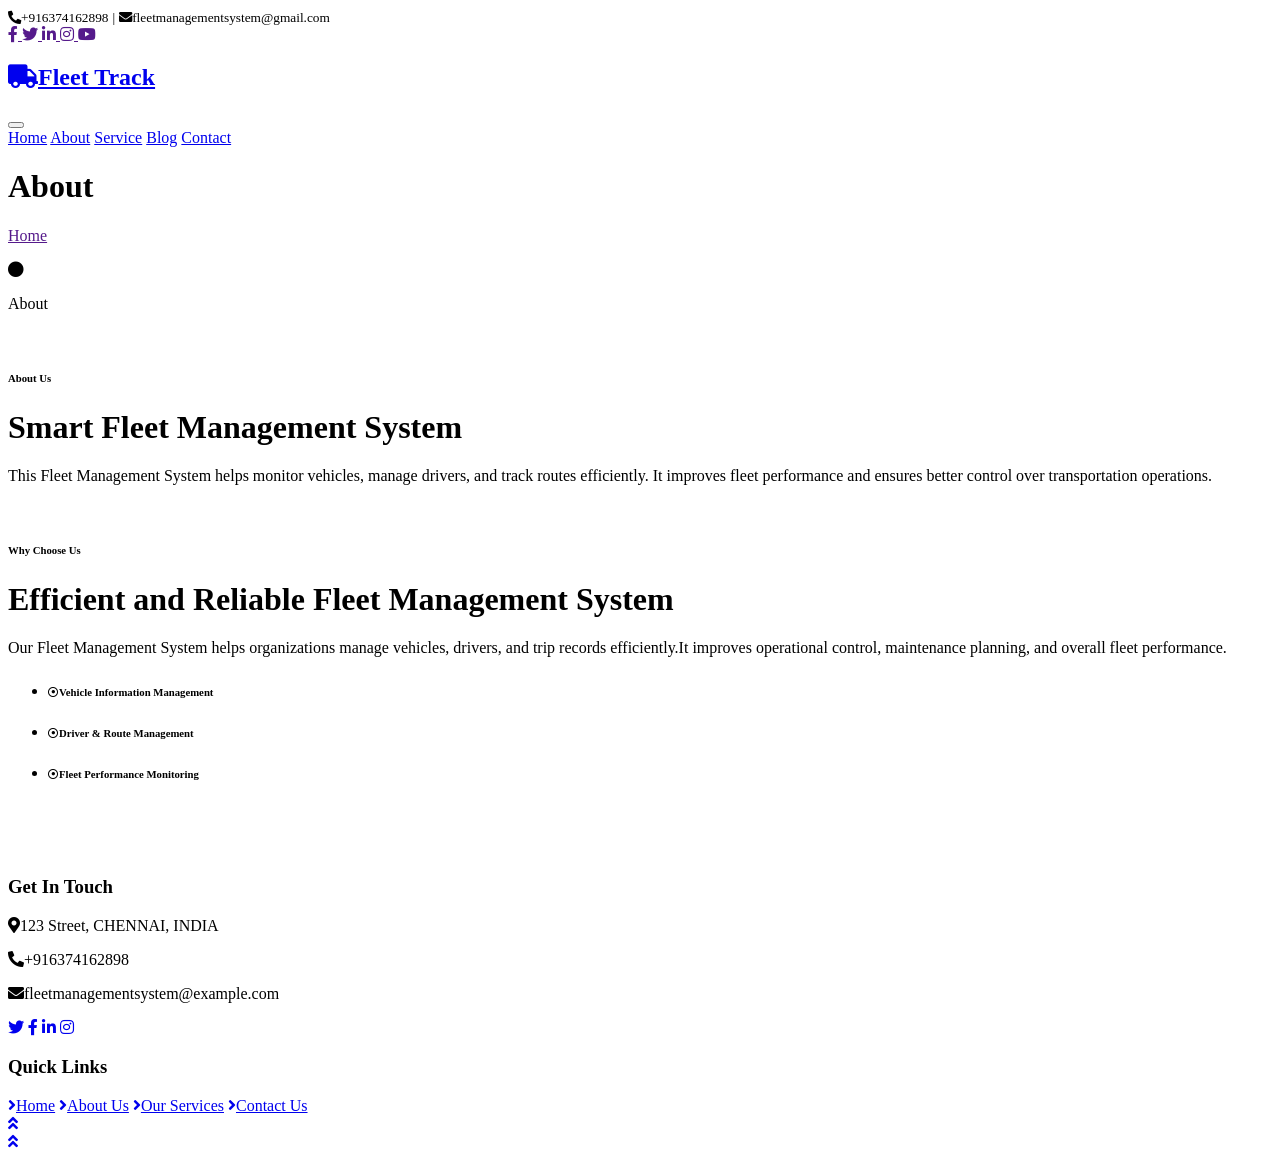
==== about.html @ eb71d00c "Add files via upload" ====
<!DOCTYPE html>
<html lang="en">

<head>
    <meta charset="utf-8">
    <title>Fleet Management System</title>
    <meta content="width=device-width, initial-scale=1.0" name="viewport">
    <meta content="Free HTML Templates" name="keywords">
    <meta content="Free HTML Templates" name="description">

   
    <link href="img/favicon.ico" rel="icon">

   
    <link rel="preconnect" href="https://fonts.gstatic.com">
    <link href="https://fonts.googleapis.com/css2?family=Poppins:wght@100;200;300;400;500;600;700;800;900&display=swap" rel="stylesheet">

  
    <link href="https://cdnjs.cloudflare.com/ajax/libs/font-awesome/5.10.0/css/all.min.css" rel="stylesheet">


   
    <link href="css/style.css" rel="stylesheet">
</head>

<body>
    
    <div class="container-fluid bg-dark">
        <div class="row py-2 px-lg-5">
            <div class="col-lg-6 text-center text-lg-left mb-2 mb-lg-0">
                <div class="d-inline-flex align-items-center text-white">
                    <small><i class="fa fa-phone-alt mr-2"></i>+916374162898</small>
                    <small class="px-3">|</small>
                    <small><i class="fa fa-envelope mr-2"></i>fleetmanagementsystem@gmail.com</small>
                </div>
            </div>
            <div class="col-lg-6 text-center text-lg-right">
                <div class="d-inline-flex align-items-center">
                    <a class="text-white px-2" href="">
                        <i class="fab fa-facebook-f"></i>
                    </a>
                    <a class="text-white px-2" href="">
                        <i class="fab fa-twitter"></i>
                    </a>
                    <a class="text-white px-2" href="">
                        <i class="fab fa-linkedin-in"></i>
                    </a>
                    <a class="text-white px-2" href="">
                        <i class="fab fa-instagram"></i>
                    </a>
                    <a class="text-white pl-2" href="">
                        <i class="fab fa-youtube"></i>
                    </a>
                </div>
            </div>
        </div>
    </div>
   


  
    <div class="container-fluid p-0">
        <nav class="navbar navbar-expand-lg bg-light navbar-light py-3 py-lg-0 px-lg-5">
            <a href="index.html" class="navbar-brand ml-lg-3">
                <h1 class="m-0 display-5 text-uppercase text-primary"><i class="fa fa-truck mr-2"></i>Fleet Track</h1>
            </a>
            <button type="button" class="navbar-toggler" data-toggle="collapse" data-target="#navbarCollapse">
                <span class="navbar-toggler-icon"></span>
            </button>
            <div class="collapse navbar-collapse justify-content-between px-lg-3" id="navbarCollapse">
                <div class="navbar-nav m-auto py-0">
                    <a href="index.html" class="nav-item nav-link">Home</a>
                    <a href="about.html" class="nav-item nav-link active">About</a>
                    <a href="service.html" class="nav-item nav-link">Service</a>
                    <a href="blog.html" class="nav-item nav-link">Blog</a>
                    <a href="contact.html" class="nav-item nav-link">Contact</a>
                </div>
                
            </div>
        </nav>
    </div>
   


    <div class="jumbotron jumbotron-fluid mb-5">
        <div class="container text-center py-5">
            <h1 class="text-white display-3">About</h1>
            <div class="d-inline-flex align-items-center text-white">
                <p class="m-0"><a class="text-white" href="">Home</a></p>
                <i class="fa fa-circle px-3"></i>
                <p class="m-0">About</p>
            </div>
        </div>
    </div>
    


   
    <div class="container-fluid py-5">
        <div class="container">
            <div class="row align-items-center">
                <div class="col-lg-5 pb-4 pb-lg-0">
                    <img class="img-fluid w-100" src="img/Faster.jpg" alt="">
                    <div class="bg-primary text-dark text-center p-4">
                        
                    </div>
                </div>
                <div class="col-lg-7">
                    <h6 class="text-primary text-uppercase font-weight-bold">About Us</h6>
                    <h1 class="mb-4">Smart Fleet Management System</h1>
                    <p class="mb-4">This Fleet Management System helps monitor vehicles, manage drivers, and track routes efficiently. It improves fleet performance and ensures better control over transportation operations.</p>
                   
                </div>
            </div>
        </div>
    </div>
    


    
    <div class="container-fluid bg-secondary mt-5" style="margin-bottom: 6rem;">
        <div class="container">
            <div class="row align-items-center">
                <div class="col-lg-5">
                    <img class="img-fluid w-100" src="img/Truck.jpg" alt="">
                </div>
                <div class="col-lg-7 py-5 py-lg-0">
                    <h6 class="text-primary text-uppercase font-weight-bold">Why Choose Us</h6>
                    <h1 class="mb-4">Efficient and Reliable Fleet Management System</h1>
                    <p class="mb-4">Our Fleet Management System helps organizations manage vehicles, drivers, and trip records efficiently.It improves operational control, maintenance planning, and overall fleet performance.</p>
                    <ul class="list-inline">
                        <li><h6><i class="far fa-dot-circle text-primary mr-3"></i>Vehicle Information Management</h6>
                        <li><h6><i class="far fa-dot-circle text-primary mr-3"></i>Driver & Route Management</h6></li>
                        <li><h6><i class="far fa-dot-circle text-primary mr-3"></i>Fleet Performance Monitoring</h6></li>
                    </ul>
                    
                </div>
            </div>
        </div>
    </div>
   


   
    <div class="container-fluid bg-dark text-white mt-5 py-5 px-sm-3 px-md-5">
  <div class="row pt-5 justify-content-between">
    
   
    <div class="col-lg-6 col-md-6">
      <h3 class="text-primary mb-4">Get In Touch</h3>
      <p><i class="fa fa-map-marker-alt mr-2"></i>123 Street, CHENNAI, INDIA</p>
      <p><i class="fa fa-phone-alt mr-2"></i>+916374162898</p>
      <p><i class="fa fa-envelope mr-2"></i>fleetmanagementsystem@example.com</p>
      <div class="d-flex justify-content-start mt-4">
        <a class="btn btn-outline-light btn-social mr-2" href="#"><i class="fab fa-twitter"></i></a>
        <a class="btn btn-outline-light btn-social mr-2" href="#"><i class="fab fa-facebook-f"></i></a>
        <a class="btn btn-outline-light btn-social mr-2" href="#"><i class="fab fa-linkedin-in"></i></a>
        <a class="btn btn-outline-light btn-social" href="#"><i class="fab fa-instagram"></i></a>
      </div>
    </div>


    <div class="col-lg-4 col-md-6 mb-5 text-right ml-auto">
      <h3 class="text-primary mb-4">Quick Links</h3>
      <div class="d-flex flex-column align-items-end">
        <a class="text-white mb-2" href="#"><i class="fa fa-angle-right mr-2"></i>Home</a>
        <a class="text-white mb-2" href="#"><i class="fa fa-angle-right mr-2"></i>About Us</a>
        <a class="text-white mb-2" href="#"><i class="fa fa-angle-right mr-2"></i>Our Services</a>
        <a class="text-white" href="#"><i class="fa fa-angle-right mr-2"></i>Contact Us</a>
      </div>
    </div>

  </div>

 
  <a href="#" class="btn btn-lg btn-primary back-to-top"><i class="fa fa-angle-double-up"></i></a>
</div>




           
    
            
    
    <a href="#" class="btn btn-lg btn-primary back-to-top"><i class="fa fa-angle-double-up"></i></a>


   
    <script src="https://code.jquery.com/jquery-3.4.1.min.js"></script>
    <script src="https://stackpath.bootstrapcdn.com/bootstrap/4.4.1/js/bootstrap.bundle.min.js"></script>
    <script src="lib/easing/easing.min.js"></script>
    <script src="lib/waypoints/waypoints.min.js"></script>

    
    <script src="js/main.js"></script>
</body>

</html>
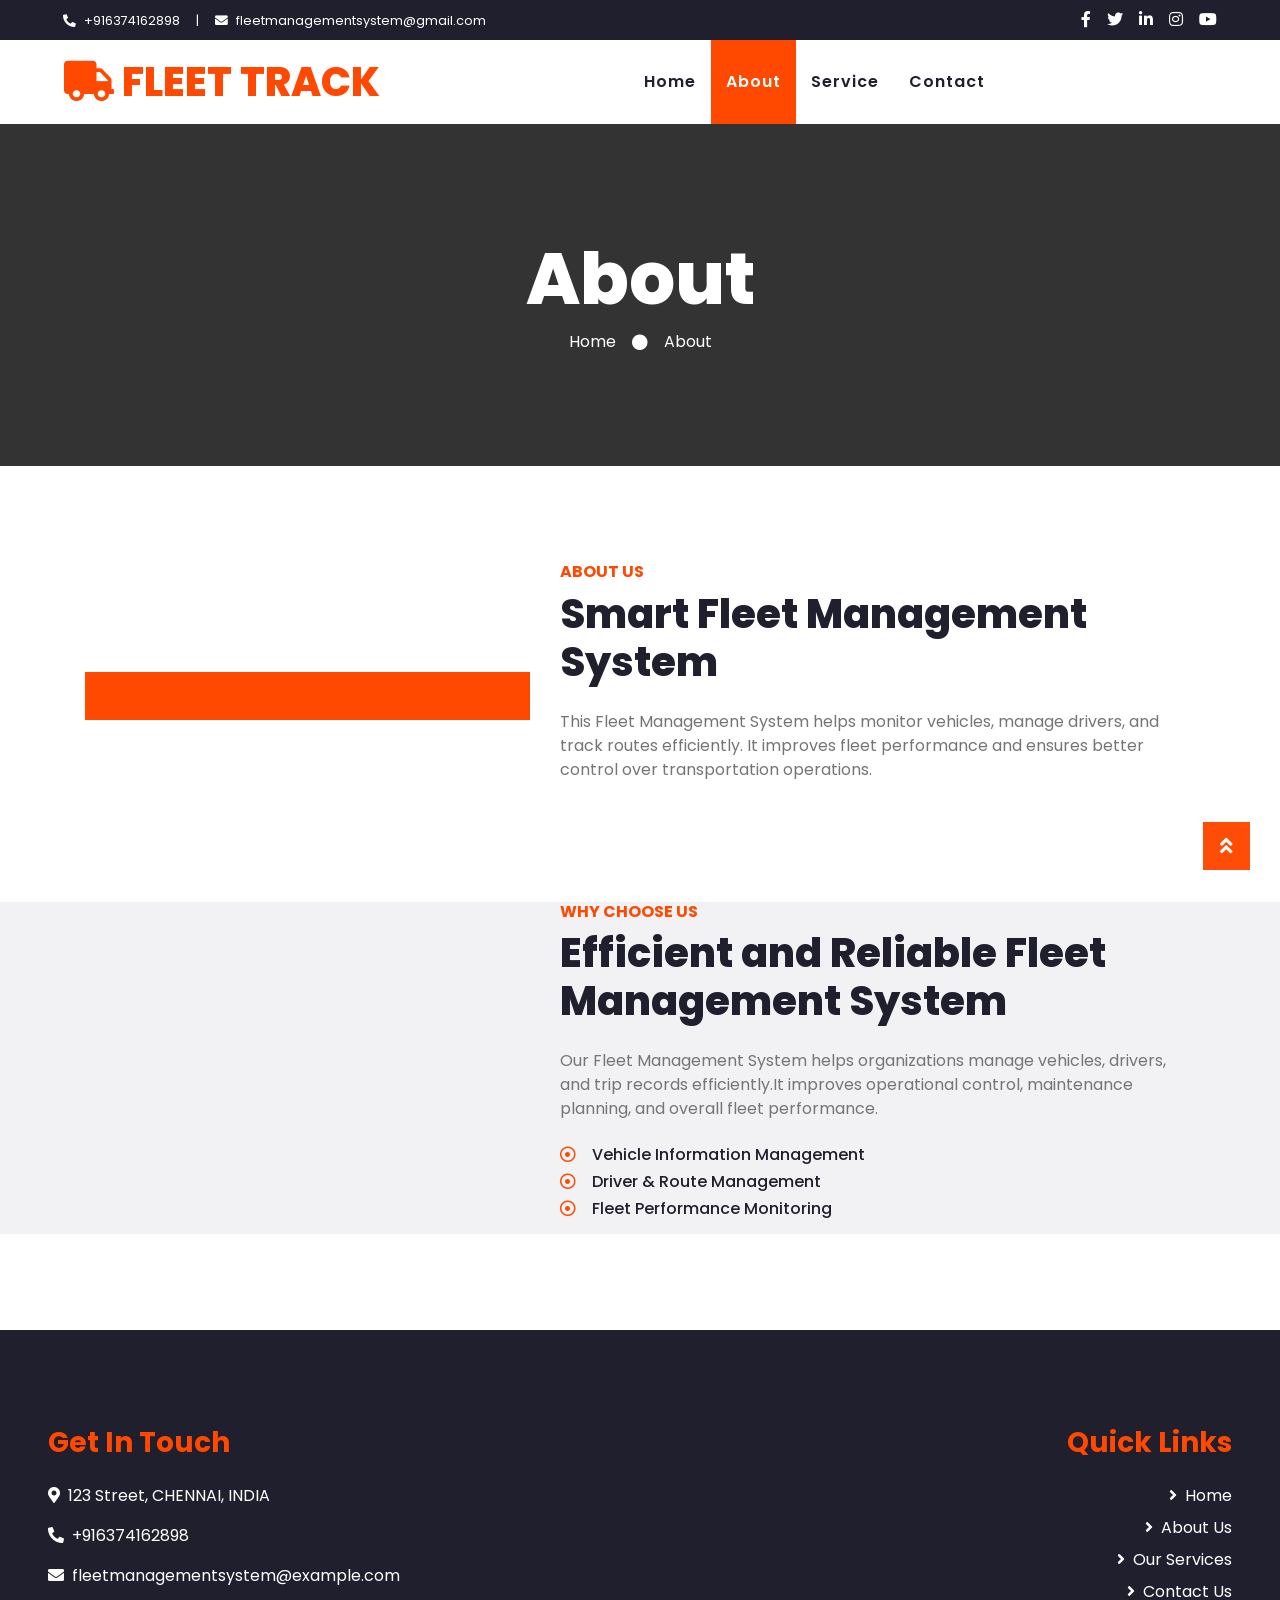
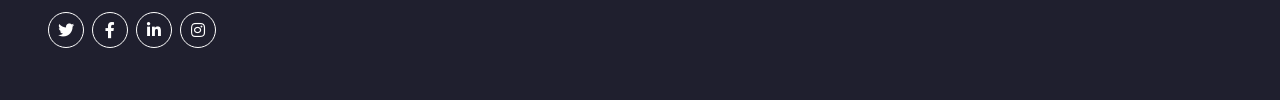
==== commit 5d9bb1c9: "Update about.html" ====
--- a/about.html
+++ b/about.html
@@ -72,7 +72,6 @@
                     <a href="index.html" class="nav-item nav-link">Home</a>
                     <a href="about.html" class="nav-item nav-link active">About</a>
                     <a href="service.html" class="nav-item nav-link">Service</a>
-                    <a href="blog.html" class="nav-item nav-link">Blog</a>
                     <a href="contact.html" class="nav-item nav-link">Contact</a>
                 </div>
                 
@@ -196,4 +195,4 @@
     <script src="js/main.js"></script>
 </body>
 
-</html>+</html>
--- a/css/style.css
+++ b/css/style.css
@@ -0,0 +1,9549 @@
+/******* Bootstrap Theming ********/
+/*!
+ * Bootstrap v4.5.3 (https://getbootstrap.com/)
+ * Copyright 2011-2020 The Bootstrap Authors
+ * Copyright 2011-2020 Twitter, Inc.
+ * Licensed under MIT (https://github.com/twbs/bootstrap/blob/main/LICENSE)
+ */
+:root {
+  --blue: #007bff;
+  --indigo: #6610f2;
+  --purple: #6f42c1;
+  --pink: #e83e8c;
+  --red: #dc3545;
+  --orange: #fd7e14;
+  --yellow: #ffc107;
+  --green: #28a745;
+  --teal: #20c997;
+  --cyan: #17a2b8;
+  --white: #fff;
+  --gray: #6c757d;
+  --gray-dark: #343a40;
+  --primary: #FF4800;
+  --secondary: #F2F2F4;
+  --success: #28a745;
+  --info: #17a2b8;
+  --warning: #ffc107;
+  --danger: #dc3545;
+  --light: #FFFFFF;
+  --dark: #1F1F2E;
+  --breakpoint-xs: 0;
+  --breakpoint-sm: 576px;
+  --breakpoint-md: 768px;
+  --breakpoint-lg: 992px;
+  --breakpoint-xl: 1200px;
+  --font-family-sans-serif: "Poppins", sans-serif;
+  --font-family-monospace: SFMono-Regular, Menlo, Monaco, Consolas, "Liberation Mono", "Courier New", monospace;
+}
+
+*,
+*::before,
+*::after {
+  box-sizing: border-box;
+}
+
+html {
+  font-family: sans-serif;
+  line-height: 1.15;
+  -webkit-text-size-adjust: 100%;
+  -webkit-tap-highlight-color: rgba(0, 0, 0, 0);
+}
+
+article, aside, figcaption, figure, footer, header, hgroup, main, nav, section {
+  display: block;
+}
+
+body {
+  margin: 0;
+  font-family: "Poppins", sans-serif;
+  font-size: 1rem;
+  font-weight: 400;
+  line-height: 1.5;
+  color: #757575;
+  text-align: left;
+  background-color: #fff;
+}
+
+[tabindex="-1"]:focus:not(:focus-visible) {
+  outline: 0 !important;
+}
+
+hr {
+  box-sizing: content-box;
+  height: 0;
+  overflow: visible;
+}
+
+h1, h2, h3, h4, h5, h6 {
+  margin-top: 0;
+  margin-bottom: 0.5rem;
+}
+
+p {
+  margin-top: 0;
+  margin-bottom: 1rem;
+}
+
+abbr[title],
+abbr[data-original-title] {
+  text-decoration: underline;
+  text-decoration: underline dotted;
+  cursor: help;
+  border-bottom: 0;
+  text-decoration-skip-ink: none;
+}
+
+address {
+  margin-bottom: 1rem;
+  font-style: normal;
+  line-height: inherit;
+}
+
+ol,
+ul,
+dl {
+  margin-top: 0;
+  margin-bottom: 1rem;
+}
+
+ol ol,
+ul ul,
+ol ul,
+ul ol {
+  margin-bottom: 0;
+}
+
+dt {
+  font-weight: 700;
+}
+
+dd {
+  margin-bottom: .5rem;
+  margin-left: 0;
+}
+
+blockquote {
+  margin: 0 0 1rem;
+}
+
+b,
+strong {
+  font-weight: bolder;
+}
+
+small {
+  font-size: 80%;
+}
+
+sub,
+sup {
+  position: relative;
+  font-size: 75%;
+  line-height: 0;
+  vertical-align: baseline;
+}
+
+sub {
+  bottom: -.25em;
+}
+
+sup {
+  top: -.5em;
+}
+
+a {
+  color: #FF4800;
+  text-decoration: none;
+  background-color: transparent;
+}
+
+a:hover {
+  color: #b33200;
+  text-decoration: underline;
+}
+
+a:not([href]):not([class]) {
+  color: inherit;
+  text-decoration: none;
+}
+
+a:not([href]):not([class]):hover {
+  color: inherit;
+  text-decoration: none;
+}
+
+pre,
+code,
+kbd,
+samp {
+  font-family: SFMono-Regular, Menlo, Monaco, Consolas, "Liberation Mono", "Courier New", monospace;
+  font-size: 1em;
+}
+
+pre {
+  margin-top: 0;
+  margin-bottom: 1rem;
+  overflow: auto;
+  -ms-overflow-style: scrollbar;
+}
+
+figure {
+  margin: 0 0 1rem;
+}
+
+img {
+  vertical-align: middle;
+  border-style: none;
+}
+
+svg {
+  overflow: hidden;
+  vertical-align: middle;
+}
+
+table {
+  border-collapse: collapse;
+}
+
+caption {
+  padding-top: 0.75rem;
+  padding-bottom: 0.75rem;
+  color: #6c757d;
+  text-align: left;
+  caption-side: bottom;
+}
+
+th {
+  text-align: inherit;
+  text-align: -webkit-match-parent;
+}
+
+label {
+  display: inline-block;
+  margin-bottom: 0.5rem;
+}
+
+button {
+  border-radius: 0;
+}
+
+button:focus {
+  outline: 1px dotted;
+  outline: 5px auto -webkit-focus-ring-color;
+}
+
+input,
+button,
+select,
+optgroup,
+textarea {
+  margin: 0;
+  font-family: inherit;
+  font-size: inherit;
+  line-height: inherit;
+}
+
+button,
+input {
+  overflow: visible;
+}
+
+button,
+select {
+  text-transform: none;
+}
+
+[role="button"] {
+  cursor: pointer;
+}
+
+select {
+  word-wrap: normal;
+}
+
+button,
+[type="button"],
+[type="reset"],
+[type="submit"] {
+  -webkit-appearance: button;
+}
+
+button:not(:disabled),
+[type="button"]:not(:disabled),
+[type="reset"]:not(:disabled),
+[type="submit"]:not(:disabled) {
+  cursor: pointer;
+}
+
+button::-moz-focus-inner,
+[type="button"]::-moz-focus-inner,
+[type="reset"]::-moz-focus-inner,
+[type="submit"]::-moz-focus-inner {
+  padding: 0;
+  border-style: none;
+}
+
+input[type="radio"],
+input[type="checkbox"] {
+  box-sizing: border-box;
+  padding: 0;
+}
+
+textarea {
+  overflow: auto;
+  resize: vertical;
+}
+
+fieldset {
+  min-width: 0;
+  padding: 0;
+  margin: 0;
+  border: 0;
+}
+
+legend {
+  display: block;
+  width: 100%;
+  max-width: 100%;
+  padding: 0;
+  margin-bottom: .5rem;
+  font-size: 1.5rem;
+  line-height: inherit;
+  color: inherit;
+  white-space: normal;
+}
+
+@media (max-width: 1200px) {
+  legend {
+    font-size: calc(1.275rem + 0.3vw) ;
+  }
+}
+
+progress {
+  vertical-align: baseline;
+}
+
+[type="number"]::-webkit-inner-spin-button,
+[type="number"]::-webkit-outer-spin-button {
+  height: auto;
+}
+
+[type="search"] {
+  outline-offset: -2px;
+  -webkit-appearance: none;
+}
+
+[type="search"]::-webkit-search-decoration {
+  -webkit-appearance: none;
+}
+
+::-webkit-file-upload-button {
+  font: inherit;
+  -webkit-appearance: button;
+}
+
+output {
+  display: inline-block;
+}
+
+summary {
+  display: list-item;
+  cursor: pointer;
+}
+
+template {
+  display: none;
+}
+
+[hidden] {
+  display: none !important;
+}
+
+h1, h2, h3, h4, h5, h6,
+.h1, .h2, .h3, .h4, .h5, .h6 {
+  margin-bottom: 0.5rem;
+  font-weight: 500;
+  line-height: 1.2;
+  color: #1F1F2E;
+}
+
+h1, .h1 {
+  font-size: 2.5rem;
+}
+
+@media (max-width: 1200px) {
+  h1, .h1 {
+    font-size: calc(1.375rem + 1.5vw) ;
+  }
+}
+
+h2, .h2 {
+  font-size: 2rem;
+}
+
+@media (max-width: 1200px) {
+  h2, .h2 {
+    font-size: calc(1.325rem + 0.9vw) ;
+  }
+}
+
+h3, .h3 {
+  font-size: 1.75rem;
+}
+
+@media (max-width: 1200px) {
+  h3, .h3 {
+    font-size: calc(1.3rem + 0.6vw) ;
+  }
+}
+
+h4, .h4 {
+  font-size: 1.5rem;
+}
+
+@media (max-width: 1200px) {
+  h4, .h4 {
+    font-size: calc(1.275rem + 0.3vw) ;
+  }
+}
+
+h5, .h5 {
+  font-size: 1.25rem;
+}
+
+h6, .h6 {
+  font-size: 1rem;
+}
+
+.lead {
+  font-size: 1.25rem;
+  font-weight: 300;
+}
+
+.display-1 {
+  font-size: 6rem;
+  font-weight: 300;
+  line-height: 1.2;
+}
+
+@media (max-width: 1200px) {
+  .display-1 {
+    font-size: calc(1.725rem + 5.7vw) ;
+  }
+}
+
+.display-2 {
+  font-size: 5.5rem;
+  font-weight: 300;
+  line-height: 1.2;
+}
+
+@media (max-width: 1200px) {
+  .display-2 {
+    font-size: calc(1.675rem + 5.1vw) ;
+  }
+}
+
+.display-3 {
+  font-size: 4.5rem;
+  font-weight: 300;
+  line-height: 1.2;
+}
+
+@media (max-width: 1200px) {
+  .display-3 {
+    font-size: calc(1.575rem + 3.9vw) ;
+  }
+}
+
+.display-4 {
+  font-size: 3.5rem;
+  font-weight: 300;
+  line-height: 1.2;
+}
+
+@media (max-width: 1200px) {
+  .display-4 {
+    font-size: calc(1.475rem + 2.7vw) ;
+  }
+}
+
+hr {
+  margin-top: 1rem;
+  margin-bottom: 1rem;
+  border: 0;
+  border-top: 1px solid rgba(0, 0, 0, 0.1);
+}
+
+small,
+.small {
+  font-size: 80%;
+  font-weight: 400;
+}
+
+mark,
+.mark {
+  padding: 0.2em;
+  background-color: #fcf8e3;
+}
+
+.list-unstyled {
+  padding-left: 0;
+  list-style: none;
+}
+
+.list-inline {
+  padding-left: 0;
+  list-style: none;
+}
+
+.list-inline-item {
+  display: inline-block;
+}
+
+.list-inline-item:not(:last-child) {
+  margin-right: 0.5rem;
+}
+
+.initialism {
+  font-size: 90%;
+  text-transform: uppercase;
+}
+
+.blockquote {
+  margin-bottom: 1rem;
+  font-size: 1.25rem;
+}
+
+.blockquote-footer {
+  display: block;
+  font-size: 80%;
+  color: #6c757d;
+}
+
+.blockquote-footer::before {
+  content: "\2014\00A0";
+}
+
+.img-fluid {
+  max-width: 100%;
+  height: auto;
+}
+
+.img-thumbnail {
+  padding: 0.25rem;
+  background-color: #fff;
+  border: 1px solid #dee2e6;
+  max-width: 100%;
+  height: auto;
+}
+
+.figure {
+  display: inline-block;
+}
+
+.figure-img {
+  margin-bottom: 0.5rem;
+  line-height: 1;
+}
+
+.figure-caption {
+  font-size: 90%;
+  color: #6c757d;
+}
+
+code {
+  font-size: 87.5%;
+  color: #e83e8c;
+  word-wrap: break-word;
+}
+
+a > code {
+  color: inherit;
+}
+
+kbd {
+  padding: 0.2rem 0.4rem;
+  font-size: 87.5%;
+  color: #fff;
+  background-color: #212529;
+}
+
+kbd kbd {
+  padding: 0;
+  font-size: 100%;
+  font-weight: 700;
+}
+
+pre {
+  display: block;
+  font-size: 87.5%;
+  color: #212529;
+}
+
+pre code {
+  font-size: inherit;
+  color: inherit;
+  word-break: normal;
+}
+
+.pre-scrollable {
+  max-height: 340px;
+  overflow-y: scroll;
+}
+
+.container,
+.container-fluid,
+.container-sm,
+.container-md,
+.container-lg,
+.container-xl {
+  width: 100%;
+  padding-right: 15px;
+  padding-left: 15px;
+  margin-right: auto;
+  margin-left: auto;
+}
+
+@media (min-width: 576px) {
+  .container, .container-sm {
+    max-width: 540px;
+  }
+}
+
+@media (min-width: 768px) {
+  .container, .container-sm, .container-md {
+    max-width: 720px;
+  }
+}
+
+@media (min-width: 992px) {
+  .container, .container-sm, .container-md, .container-lg {
+    max-width: 960px;
+  }
+}
+
+@media (min-width: 1200px) {
+  .container, .container-sm, .container-md, .container-lg, .container-xl {
+    max-width: 1140px;
+  }
+}
+
+.row {
+  display: flex;
+  flex-wrap: wrap;
+  margin-right: -15px;
+  margin-left: -15px;
+}
+
+.no-gutters {
+  margin-right: 0;
+  margin-left: 0;
+}
+
+.no-gutters > .col,
+.no-gutters > [class*="col-"] {
+  padding-right: 0;
+  padding-left: 0;
+}
+
+.col-1, .col-2, .col-3, .col-4, .col-5, .col-6, .col-7, .col-8, .col-9, .col-10, .col-11, .col-12, .col,
+.col-auto, .col-sm-1, .col-sm-2, .col-sm-3, .col-sm-4, .col-sm-5, .col-sm-6, .col-sm-7, .col-sm-8, .col-sm-9, .col-sm-10, .col-sm-11, .col-sm-12, .col-sm,
+.col-sm-auto, .col-md-1, .col-md-2, .col-md-3, .col-md-4, .col-md-5, .col-md-6, .col-md-7, .col-md-8, .col-md-9, .col-md-10, .col-md-11, .col-md-12, .col-md,
+.col-md-auto, .col-lg-1, .col-lg-2, .col-lg-3, .col-lg-4, .col-lg-5, .col-lg-6, .col-lg-7, .col-lg-8, .col-lg-9, .col-lg-10, .col-lg-11, .col-lg-12, .col-lg,
+.col-lg-auto, .col-xl-1, .col-xl-2, .col-xl-3, .col-xl-4, .col-xl-5, .col-xl-6, .col-xl-7, .col-xl-8, .col-xl-9, .col-xl-10, .col-xl-11, .col-xl-12, .col-xl,
+.col-xl-auto {
+  position: relative;
+  width: 100%;
+  padding-right: 15px;
+  padding-left: 15px;
+}
+
+.col {
+  flex-basis: 0;
+  flex-grow: 1;
+  max-width: 100%;
+}
+
+.row-cols-1 > * {
+  flex: 0 0 100%;
+  max-width: 100%;
+}
+
+.row-cols-2 > * {
+  flex: 0 0 50%;
+  max-width: 50%;
+}
+
+.row-cols-3 > * {
+  flex: 0 0 33.33333%;
+  max-width: 33.33333%;
+}
+
+.row-cols-4 > * {
+  flex: 0 0 25%;
+  max-width: 25%;
+}
+
+.row-cols-5 > * {
+  flex: 0 0 20%;
+  max-width: 20%;
+}
+
+.row-cols-6 > * {
+  flex: 0 0 16.66667%;
+  max-width: 16.66667%;
+}
+
+.col-auto {
+  flex: 0 0 auto;
+  width: auto;
+  max-width: 100%;
+}
+
+.col-1 {
+  flex: 0 0 8.33333%;
+  max-width: 8.33333%;
+}
+
+.col-2 {
+  flex: 0 0 16.66667%;
+  max-width: 16.66667%;
+}
+
+.col-3 {
+  flex: 0 0 25%;
+  max-width: 25%;
+}
+
+.col-4 {
+  flex: 0 0 33.33333%;
+  max-width: 33.33333%;
+}
+
+.col-5 {
+  flex: 0 0 41.66667%;
+  max-width: 41.66667%;
+}
+
+.col-6 {
+  flex: 0 0 50%;
+  max-width: 50%;
+}
+
+.col-7 {
+  flex: 0 0 58.33333%;
+  max-width: 58.33333%;
+}
+
+.col-8 {
+  flex: 0 0 66.66667%;
+  max-width: 66.66667%;
+}
+
+.col-9 {
+  flex: 0 0 75%;
+  max-width: 75%;
+}
+
+.col-10 {
+  flex: 0 0 83.33333%;
+  max-width: 83.33333%;
+}
+
+.col-11 {
+  flex: 0 0 91.66667%;
+  max-width: 91.66667%;
+}
+
+.col-12 {
+  flex: 0 0 100%;
+  max-width: 100%;
+}
+
+.order-first {
+  order: -1;
+}
+
+.order-last {
+  order: 13;
+}
+
+.order-0 {
+  order: 0;
+}
+
+.order-1 {
+  order: 1;
+}
+
+.order-2 {
+  order: 2;
+}
+
+.order-3 {
+  order: 3;
+}
+
+.order-4 {
+  order: 4;
+}
+
+.order-5 {
+  order: 5;
+}
+
+.order-6 {
+  order: 6;
+}
+
+.order-7 {
+  order: 7;
+}
+
+.order-8 {
+  order: 8;
+}
+
+.order-9 {
+  order: 9;
+}
+
+.order-10 {
+  order: 10;
+}
+
+.order-11 {
+  order: 11;
+}
+
+.order-12 {
+  order: 12;
+}
+
+.offset-1 {
+  margin-left: 8.33333%;
+}
+
+.offset-2 {
+  margin-left: 16.66667%;
+}
+
+.offset-3 {
+  margin-left: 25%;
+}
+
+.offset-4 {
+  margin-left: 33.33333%;
+}
+
+.offset-5 {
+  margin-left: 41.66667%;
+}
+
+.offset-6 {
+  margin-left: 50%;
+}
+
+.offset-7 {
+  margin-left: 58.33333%;
+}
+
+.offset-8 {
+  margin-left: 66.66667%;
+}
+
+.offset-9 {
+  margin-left: 75%;
+}
+
+.offset-10 {
+  margin-left: 83.33333%;
+}
+
+.offset-11 {
+  margin-left: 91.66667%;
+}
+
+@media (min-width: 576px) {
+  .col-sm {
+    flex-basis: 0;
+    flex-grow: 1;
+    max-width: 100%;
+  }
+  .row-cols-sm-1 > * {
+    flex: 0 0 100%;
+    max-width: 100%;
+  }
+  .row-cols-sm-2 > * {
+    flex: 0 0 50%;
+    max-width: 50%;
+  }
+  .row-cols-sm-3 > * {
+    flex: 0 0 33.33333%;
+    max-width: 33.33333%;
+  }
+  .row-cols-sm-4 > * {
+    flex: 0 0 25%;
+    max-width: 25%;
+  }
+  .row-cols-sm-5 > * {
+    flex: 0 0 20%;
+    max-width: 20%;
+  }
+  .row-cols-sm-6 > * {
+    flex: 0 0 16.66667%;
+    max-width: 16.66667%;
+  }
+  .col-sm-auto {
+    flex: 0 0 auto;
+    width: auto;
+    max-width: 100%;
+  }
+  .col-sm-1 {
+    flex: 0 0 8.33333%;
+    max-width: 8.33333%;
+  }
+  .col-sm-2 {
+    flex: 0 0 16.66667%;
+    max-width: 16.66667%;
+  }
+  .col-sm-3 {
+    flex: 0 0 25%;
+    max-width: 25%;
+  }
+  .col-sm-4 {
+    flex: 0 0 33.33333%;
+    max-width: 33.33333%;
+  }
+  .col-sm-5 {
+    flex: 0 0 41.66667%;
+    max-width: 41.66667%;
+  }
+  .col-sm-6 {
+    flex: 0 0 50%;
+    max-width: 50%;
+  }
+  .col-sm-7 {
+    flex: 0 0 58.33333%;
+    max-width: 58.33333%;
+  }
+  .col-sm-8 {
+    flex: 0 0 66.66667%;
+    max-width: 66.66667%;
+  }
+  .col-sm-9 {
+    flex: 0 0 75%;
+    max-width: 75%;
+  }
+  .col-sm-10 {
+    flex: 0 0 83.33333%;
+    max-width: 83.33333%;
+  }
+  .col-sm-11 {
+    flex: 0 0 91.66667%;
+    max-width: 91.66667%;
+  }
+  .col-sm-12 {
+    flex: 0 0 100%;
+    max-width: 100%;
+  }
+  .order-sm-first {
+    order: -1;
+  }
+  .order-sm-last {
+    order: 13;
+  }
+  .order-sm-0 {
+    order: 0;
+  }
+  .order-sm-1 {
+    order: 1;
+  }
+  .order-sm-2 {
+    order: 2;
+  }
+  .order-sm-3 {
+    order: 3;
+  }
+  .order-sm-4 {
+    order: 4;
+  }
+  .order-sm-5 {
+    order: 5;
+  }
+  .order-sm-6 {
+    order: 6;
+  }
+  .order-sm-7 {
+    order: 7;
+  }
+  .order-sm-8 {
+    order: 8;
+  }
+  .order-sm-9 {
+    order: 9;
+  }
+  .order-sm-10 {
+    order: 10;
+  }
+  .order-sm-11 {
+    order: 11;
+  }
+  .order-sm-12 {
+    order: 12;
+  }
+  .offset-sm-0 {
+    margin-left: 0;
+  }
+  .offset-sm-1 {
+    margin-left: 8.33333%;
+  }
+  .offset-sm-2 {
+    margin-left: 16.66667%;
+  }
+  .offset-sm-3 {
+    margin-left: 25%;
+  }
+  .offset-sm-4 {
+    margin-left: 33.33333%;
+  }
+  .offset-sm-5 {
+    margin-left: 41.66667%;
+  }
+  .offset-sm-6 {
+    margin-left: 50%;
+  }
+  .offset-sm-7 {
+    margin-left: 58.33333%;
+  }
+  .offset-sm-8 {
+    margin-left: 66.66667%;
+  }
+  .offset-sm-9 {
+    margin-left: 75%;
+  }
+  .offset-sm-10 {
+    margin-left: 83.33333%;
+  }
+  .offset-sm-11 {
+    margin-left: 91.66667%;
+  }
+}
+
+@media (min-width: 768px) {
+  .col-md {
+    flex-basis: 0;
+    flex-grow: 1;
+    max-width: 100%;
+  }
+  .row-cols-md-1 > * {
+    flex: 0 0 100%;
+    max-width: 100%;
+  }
+  .row-cols-md-2 > * {
+    flex: 0 0 50%;
+    max-width: 50%;
+  }
+  .row-cols-md-3 > * {
+    flex: 0 0 33.33333%;
+    max-width: 33.33333%;
+  }
+  .row-cols-md-4 > * {
+    flex: 0 0 25%;
+    max-width: 25%;
+  }
+  .row-cols-md-5 > * {
+    flex: 0 0 20%;
+    max-width: 20%;
+  }
+  .row-cols-md-6 > * {
+    flex: 0 0 16.66667%;
+    max-width: 16.66667%;
+  }
+  .col-md-auto {
+    flex: 0 0 auto;
+    width: auto;
+    max-width: 100%;
+  }
+  .col-md-1 {
+    flex: 0 0 8.33333%;
+    max-width: 8.33333%;
+  }
+  .col-md-2 {
+    flex: 0 0 16.66667%;
+    max-width: 16.66667%;
+  }
+  .col-md-3 {
+    flex: 0 0 25%;
+    max-width: 25%;
+  }
+  .col-md-4 {
+    flex: 0 0 33.33333%;
+    max-width: 33.33333%;
+  }
+  .col-md-5 {
+    flex: 0 0 41.66667%;
+    max-width: 41.66667%;
+  }
+  .col-md-6 {
+    flex: 0 0 50%;
+    max-width: 50%;
+  }
+  .col-md-7 {
+    flex: 0 0 58.33333%;
+    max-width: 58.33333%;
+  }
+  .col-md-8 {
+    flex: 0 0 66.66667%;
+    max-width: 66.66667%;
+  }
+  .col-md-9 {
+    flex: 0 0 75%;
+    max-width: 75%;
+  }
+  .col-md-10 {
+    flex: 0 0 83.33333%;
+    max-width: 83.33333%;
+  }
+  .col-md-11 {
+    flex: 0 0 91.66667%;
+    max-width: 91.66667%;
+  }
+  .col-md-12 {
+    flex: 0 0 100%;
+    max-width: 100%;
+  }
+  .order-md-first {
+    order: -1;
+  }
+  .order-md-last {
+    order: 13;
+  }
+  .order-md-0 {
+    order: 0;
+  }
+  .order-md-1 {
+    order: 1;
+  }
+  .order-md-2 {
+    order: 2;
+  }
+  .order-md-3 {
+    order: 3;
+  }
+  .order-md-4 {
+    order: 4;
+  }
+  .order-md-5 {
+    order: 5;
+  }
+  .order-md-6 {
+    order: 6;
+  }
+  .order-md-7 {
+    order: 7;
+  }
+  .order-md-8 {
+    order: 8;
+  }
+  .order-md-9 {
+    order: 9;
+  }
+  .order-md-10 {
+    order: 10;
+  }
+  .order-md-11 {
+    order: 11;
+  }
+  .order-md-12 {
+    order: 12;
+  }
+  .offset-md-0 {
+    margin-left: 0;
+  }
+  .offset-md-1 {
+    margin-left: 8.33333%;
+  }
+  .offset-md-2 {
+    margin-left: 16.66667%;
+  }
+  .offset-md-3 {
+    margin-left: 25%;
+  }
+  .offset-md-4 {
+    margin-left: 33.33333%;
+  }
+  .offset-md-5 {
+    margin-left: 41.66667%;
+  }
+  .offset-md-6 {
+    margin-left: 50%;
+  }
+  .offset-md-7 {
+    margin-left: 58.33333%;
+  }
+  .offset-md-8 {
+    margin-left: 66.66667%;
+  }
+  .offset-md-9 {
+    margin-left: 75%;
+  }
+  .offset-md-10 {
+    margin-left: 83.33333%;
+  }
+  .offset-md-11 {
+    margin-left: 91.66667%;
+  }
+}
+
+@media (min-width: 992px) {
+  .col-lg {
+    flex-basis: 0;
+    flex-grow: 1;
+    max-width: 100%;
+  }
+  .row-cols-lg-1 > * {
+    flex: 0 0 100%;
+    max-width: 100%;
+  }
+  .row-cols-lg-2 > * {
+    flex: 0 0 50%;
+    max-width: 50%;
+  }
+  .row-cols-lg-3 > * {
+    flex: 0 0 33.33333%;
+    max-width: 33.33333%;
+  }
+  .row-cols-lg-4 > * {
+    flex: 0 0 25%;
+    max-width: 25%;
+  }
+  .row-cols-lg-5 > * {
+    flex: 0 0 20%;
+    max-width: 20%;
+  }
+  .row-cols-lg-6 > * {
+    flex: 0 0 16.66667%;
+    max-width: 16.66667%;
+  }
+  .col-lg-auto {
+    flex: 0 0 auto;
+    width: auto;
+    max-width: 100%;
+  }
+  .col-lg-1 {
+    flex: 0 0 8.33333%;
+    max-width: 8.33333%;
+  }
+  .col-lg-2 {
+    flex: 0 0 16.66667%;
+    max-width: 16.66667%;
+  }
+  .col-lg-3 {
+    flex: 0 0 25%;
+    max-width: 25%;
+  }
+  .col-lg-4 {
+    flex: 0 0 33.33333%;
+    max-width: 33.33333%;
+  }
+  .col-lg-5 {
+    flex: 0 0 41.66667%;
+    max-width: 41.66667%;
+  }
+  .col-lg-6 {
+    flex: 0 0 50%;
+    max-width: 50%;
+  }
+  .col-lg-7 {
+    flex: 0 0 58.33333%;
+    max-width: 58.33333%;
+  }
+  .col-lg-8 {
+    flex: 0 0 66.66667%;
+    max-width: 66.66667%;
+  }
+  .col-lg-9 {
+    flex: 0 0 75%;
+    max-width: 75%;
+  }
+  .col-lg-10 {
+    flex: 0 0 83.33333%;
+    max-width: 83.33333%;
+  }
+  .col-lg-11 {
+    flex: 0 0 91.66667%;
+    max-width: 91.66667%;
+  }
+  .col-lg-12 {
+    flex: 0 0 100%;
+    max-width: 100%;
+  }
+  .order-lg-first {
+    order: -1;
+  }
+  .order-lg-last {
+    order: 13;
+  }
+  .order-lg-0 {
+    order: 0;
+  }
+  .order-lg-1 {
+    order: 1;
+  }
+  .order-lg-2 {
+    order: 2;
+  }
+  .order-lg-3 {
+    order: 3;
+  }
+  .order-lg-4 {
+    order: 4;
+  }
+  .order-lg-5 {
+    order: 5;
+  }
+  .order-lg-6 {
+    order: 6;
+  }
+  .order-lg-7 {
+    order: 7;
+  }
+  .order-lg-8 {
+    order: 8;
+  }
+  .order-lg-9 {
+    order: 9;
+  }
+  .order-lg-10 {
+    order: 10;
+  }
+  .order-lg-11 {
+    order: 11;
+  }
+  .order-lg-12 {
+    order: 12;
+  }
+  .offset-lg-0 {
+    margin-left: 0;
+  }
+  .offset-lg-1 {
+    margin-left: 8.33333%;
+  }
+  .offset-lg-2 {
+    margin-left: 16.66667%;
+  }
+  .offset-lg-3 {
+    margin-left: 25%;
+  }
+  .offset-lg-4 {
+    margin-left: 33.33333%;
+  }
+  .offset-lg-5 {
+    margin-left: 41.66667%;
+  }
+  .offset-lg-6 {
+    margin-left: 50%;
+  }
+  .offset-lg-7 {
+    margin-left: 58.33333%;
+  }
+  .offset-lg-8 {
+    margin-left: 66.66667%;
+  }
+  .offset-lg-9 {
+    margin-left: 75%;
+  }
+  .offset-lg-10 {
+    margin-left: 83.33333%;
+  }
+  .offset-lg-11 {
+    margin-left: 91.66667%;
+  }
+}
+
+@media (min-width: 1200px) {
+  .col-xl {
+    flex-basis: 0;
+    flex-grow: 1;
+    max-width: 100%;
+  }
+  .row-cols-xl-1 > * {
+    flex: 0 0 100%;
+    max-width: 100%;
+  }
+  .row-cols-xl-2 > * {
+    flex: 0 0 50%;
+    max-width: 50%;
+  }
+  .row-cols-xl-3 > * {
+    flex: 0 0 33.33333%;
+    max-width: 33.33333%;
+  }
+  .row-cols-xl-4 > * {
+    flex: 0 0 25%;
+    max-width: 25%;
+  }
+  .row-cols-xl-5 > * {
+    flex: 0 0 20%;
+    max-width: 20%;
+  }
+  .row-cols-xl-6 > * {
+    flex: 0 0 16.66667%;
+    max-width: 16.66667%;
+  }
+  .col-xl-auto {
+    flex: 0 0 auto;
+    width: auto;
+    max-width: 100%;
+  }
+  .col-xl-1 {
+    flex: 0 0 8.33333%;
+    max-width: 8.33333%;
+  }
+  .col-xl-2 {
+    flex: 0 0 16.66667%;
+    max-width: 16.66667%;
+  }
+  .col-xl-3 {
+    flex: 0 0 25%;
+    max-width: 25%;
+  }
+  .col-xl-4 {
+    flex: 0 0 33.33333%;
+    max-width: 33.33333%;
+  }
+  .col-xl-5 {
+    flex: 0 0 41.66667%;
+    max-width: 41.66667%;
+  }
+  .col-xl-6 {
+    flex: 0 0 50%;
+    max-width: 50%;
+  }
+  .col-xl-7 {
+    flex: 0 0 58.33333%;
+    max-width: 58.33333%;
+  }
+  .col-xl-8 {
+    flex: 0 0 66.66667%;
+    max-width: 66.66667%;
+  }
+  .col-xl-9 {
+    flex: 0 0 75%;
+    max-width: 75%;
+  }
+  .col-xl-10 {
+    flex: 0 0 83.33333%;
+    max-width: 83.33333%;
+  }
+  .col-xl-11 {
+    flex: 0 0 91.66667%;
+    max-width: 91.66667%;
+  }
+  .col-xl-12 {
+    flex: 0 0 100%;
+    max-width: 100%;
+  }
+  .order-xl-first {
+    order: -1;
+  }
+  .order-xl-last {
+    order: 13;
+  }
+  .order-xl-0 {
+    order: 0;
+  }
+  .order-xl-1 {
+    order: 1;
+  }
+  .order-xl-2 {
+    order: 2;
+  }
+  .order-xl-3 {
+    order: 3;
+  }
+  .order-xl-4 {
+    order: 4;
+  }
+  .order-xl-5 {
+    order: 5;
+  }
+  .order-xl-6 {
+    order: 6;
+  }
+  .order-xl-7 {
+    order: 7;
+  }
+  .order-xl-8 {
+    order: 8;
+  }
+  .order-xl-9 {
+    order: 9;
+  }
+  .order-xl-10 {
+    order: 10;
+  }
+  .order-xl-11 {
+    order: 11;
+  }
+  .order-xl-12 {
+    order: 12;
+  }
+  .offset-xl-0 {
+    margin-left: 0;
+  }
+  .offset-xl-1 {
+    margin-left: 8.33333%;
+  }
+  .offset-xl-2 {
+    margin-left: 16.66667%;
+  }
+  .offset-xl-3 {
+    margin-left: 25%;
+  }
+  .offset-xl-4 {
+    margin-left: 33.33333%;
+  }
+  .offset-xl-5 {
+    margin-left: 41.66667%;
+  }
+  .offset-xl-6 {
+    margin-left: 50%;
+  }
+  .offset-xl-7 {
+    margin-left: 58.33333%;
+  }
+  .offset-xl-8 {
+    margin-left: 66.66667%;
+  }
+  .offset-xl-9 {
+    margin-left: 75%;
+  }
+  .offset-xl-10 {
+    margin-left: 83.33333%;
+  }
+  .offset-xl-11 {
+    margin-left: 91.66667%;
+  }
+}
+
+.table {
+  width: 100%;
+  margin-bottom: 1rem;
+  color: #757575;
+}
+
+.table th,
+.table td {
+  padding: 0.75rem;
+  vertical-align: top;
+  border-top: 1px solid #dee2e6;
+}
+
+.table thead th {
+  vertical-align: bottom;
+  border-bottom: 2px solid #dee2e6;
+}
+
+.table tbody + tbody {
+  border-top: 2px solid #dee2e6;
+}
+
+.table-sm th,
+.table-sm td {
+  padding: 0.3rem;
+}
+
+.table-bordered {
+  border: 1px solid #dee2e6;
+}
+
+.table-bordered th,
+.table-bordered td {
+  border: 1px solid #dee2e6;
+}
+
+.table-bordered thead th,
+.table-bordered thead td {
+  border-bottom-width: 2px;
+}
+
+.table-borderless th,
+.table-borderless td,
+.table-borderless thead th,
+.table-borderless tbody + tbody {
+  border: 0;
+}
+
+.table-striped tbody tr:nth-of-type(odd) {
+  background-color: rgba(0, 0, 0, 0.05);
+}
+
+.table-hover tbody tr:hover {
+  color: #757575;
+  background-color: rgba(0, 0, 0, 0.075);
+}
+
+.table-primary,
+.table-primary > th,
+.table-primary > td {
+  background-color: #ffccb8;
+}
+
+.table-primary th,
+.table-primary td,
+.table-primary thead th,
+.table-primary tbody + tbody {
+  border-color: lightsalmon;
+}
+
+.table-hover .table-primary:hover {
+  background-color: #ffba9f;
+}
+
+.table-hover .table-primary:hover > td,
+.table-hover .table-primary:hover > th {
+  background-color: #ffba9f;
+}
+
+.table-secondary,
+.table-secondary > th,
+.table-secondary > td {
+  background-color: #fbfbfc;
+}
+
+.table-secondary th,
+.table-secondary td,
+.table-secondary thead th,
+.table-secondary tbody + tbody {
+  border-color: #f8f8f9;
+}
+
+.table-hover .table-secondary:hover {
+  background-color: #ececf1;
+}
+
+.table-hover .table-secondary:hover > td,
+.table-hover .table-secondary:hover > th {
+  background-color: #ececf1;
+}
+
+.table-success,
+.table-success > th,
+.table-success > td {
+  background-color: #c3e6cb;
+}
+
+.table-success th,
+.table-success td,
+.table-success thead th,
+.table-success tbody + tbody {
+  border-color: #8fd19e;
+}
+
+.table-hover .table-success:hover {
+  background-color: #b1dfbb;
+}
+
+.table-hover .table-success:hover > td,
+.table-hover .table-success:hover > th {
+  background-color: #b1dfbb;
+}
+
+.table-info,
+.table-info > th,
+.table-info > td {
+  background-color: #bee5eb;
+}
+
+.table-info th,
+.table-info td,
+.table-info thead th,
+.table-info tbody + tbody {
+  border-color: #86cfda;
+}
+
+.table-hover .table-info:hover {
+  background-color: #abdde5;
+}
+
+.table-hover .table-info:hover > td,
+.table-hover .table-info:hover > th {
+  background-color: #abdde5;
+}
+
+.table-warning,
+.table-warning > th,
+.table-warning > td {
+  background-color: #ffeeba;
+}
+
+.table-warning th,
+.table-warning td,
+.table-warning thead th,
+.table-warning tbody + tbody {
+  border-color: #ffdf7e;
+}
+
+.table-hover .table-warning:hover {
+  background-color: #ffe8a1;
+}
+
+.table-hover .table-warning:hover > td,
+.table-hover .table-warning:hover > th {
+  background-color: #ffe8a1;
+}
+
+.table-danger,
+.table-danger > th,
+.table-danger > td {
+  background-color: #f5c6cb;
+}
+
+.table-danger th,
+.table-danger td,
+.table-danger thead th,
+.table-danger tbody + tbody {
+  border-color: #ed969e;
+}
+
+.table-hover .table-danger:hover {
+  background-color: #f1b0b7;
+}
+
+.table-hover .table-danger:hover > td,
+.table-hover .table-danger:hover > th {
+  background-color: #f1b0b7;
+}
+
+.table-light,
+.table-light > th,
+.table-light > td {
+  background-color: white;
+}
+
+.table-light th,
+.table-light td,
+.table-light thead th,
+.table-light tbody + tbody {
+  border-color: white;
+}
+
+.table-hover .table-light:hover {
+  background-color: #f2f2f2;
+}
+
+.table-hover .table-light:hover > td,
+.table-hover .table-light:hover > th {
+  background-color: #f2f2f2;
+}
+
+.table-dark,
+.table-dark > th,
+.table-dark > td {
+  background-color: #c0c0c4;
+}
+
+.table-dark th,
+.table-dark td,
+.table-dark thead th,
+.table-dark tbody + tbody {
+  border-color: #8b8b92;
+}
+
+.table-hover .table-dark:hover {
+  background-color: #b3b3b8;
+}
+
+.table-hover .table-dark:hover > td,
+.table-hover .table-dark:hover > th {
+  background-color: #b3b3b8;
+}
+
+.table-active,
+.table-active > th,
+.table-active > td {
+  background-color: rgba(0, 0, 0, 0.075);
+}
+
+.table-hover .table-active:hover {
+  background-color: rgba(0, 0, 0, 0.075);
+}
+
+.table-hover .table-active:hover > td,
+.table-hover .table-active:hover > th {
+  background-color: rgba(0, 0, 0, 0.075);
+}
+
+.table .thead-dark th {
+  color: #fff;
+  background-color: #343a40;
+  border-color: #454d55;
+}
+
+.table .thead-light th {
+  color: #495057;
+  background-color: #e9ecef;
+  border-color: #dee2e6;
+}
+
+.table-dark {
+  color: #fff;
+  background-color: #343a40;
+}
+
+.table-dark th,
+.table-dark td,
+.table-dark thead th {
+  border-color: #454d55;
+}
+
+.table-dark.table-bordered {
+  border: 0;
+}
+
+.table-dark.table-striped tbody tr:nth-of-type(odd) {
+  background-color: rgba(255, 255, 255, 0.05);
+}
+
+.table-dark.table-hover tbody tr:hover {
+  color: #fff;
+  background-color: rgba(255, 255, 255, 0.075);
+}
+
+@media (max-width: 575.98px) {
+  .table-responsive-sm {
+    display: block;
+    width: 100%;
+    overflow-x: auto;
+    -webkit-overflow-scrolling: touch;
+  }
+  .table-responsive-sm > .table-bordered {
+    border: 0;
+  }
+}
+
+@media (max-width: 767.98px) {
+  .table-responsive-md {
+    display: block;
+    width: 100%;
+    overflow-x: auto;
+    -webkit-overflow-scrolling: touch;
+  }
+  .table-responsive-md > .table-bordered {
+    border: 0;
+  }
+}
+
+@media (max-width: 991.98px) {
+  .table-responsive-lg {
+    display: block;
+    width: 100%;
+    overflow-x: auto;
+    -webkit-overflow-scrolling: touch;
+  }
+  .table-responsive-lg > .table-bordered {
+    border: 0;
+  }
+}
+
+@media (max-width: 1199.98px) {
+  .table-responsive-xl {
+    display: block;
+    width: 100%;
+    overflow-x: auto;
+    -webkit-overflow-scrolling: touch;
+  }
+  .table-responsive-xl > .table-bordered {
+    border: 0;
+  }
+}
+
+.table-responsive {
+  display: block;
+  width: 100%;
+  overflow-x: auto;
+  -webkit-overflow-scrolling: touch;
+}
+
+.table-responsive > .table-bordered {
+  border: 0;
+}
+
+.form-control {
+  display: block;
+  width: 100%;
+  height: calc(1.5em + 0.75rem + 2px);
+  padding: 0.375rem 0.75rem;
+  font-size: 1rem;
+  font-weight: 400;
+  line-height: 1.5;
+  color: #495057;
+  background-color: #fff;
+  background-clip: padding-box;
+  border: 1px solid #ced4da;
+  border-radius: 0;
+  transition: border-color 0.15s ease-in-out, box-shadow 0.15s ease-in-out;
+}
+
+@media (prefers-reduced-motion: reduce) {
+  .form-control {
+    transition: none;
+  }
+}
+
+.form-control::-ms-expand {
+  background-color: transparent;
+  border: 0;
+}
+
+.form-control:-moz-focusring {
+  color: transparent;
+  text-shadow: 0 0 0 #495057;
+}
+
+.form-control:focus {
+  color: #495057;
+  background-color: #fff;
+  border-color: #ffa480;
+  outline: 0;
+  box-shadow: 0 0 0 0.2rem rgba(255, 72, 0, 0.25);
+}
+
+.form-control::placeholder {
+  color: #6c757d;
+  opacity: 1;
+}
+
+.form-control:disabled, .form-control[readonly] {
+  background-color: #e9ecef;
+  opacity: 1;
+}
+
+input[type="date"].form-control,
+input[type="time"].form-control,
+input[type="datetime-local"].form-control,
+input[type="month"].form-control {
+  appearance: none;
+}
+
+select.form-control:focus::-ms-value {
+  color: #495057;
+  background-color: #fff;
+}
+
+.form-control-file,
+.form-control-range {
+  display: block;
+  width: 100%;
+}
+
+.col-form-label {
+  padding-top: calc(0.375rem + 1px);
+  padding-bottom: calc(0.375rem + 1px);
+  margin-bottom: 0;
+  font-size: inherit;
+  line-height: 1.5;
+}
+
+.col-form-label-lg {
+  padding-top: calc(0.5rem + 1px);
+  padding-bottom: calc(0.5rem + 1px);
+  font-size: 1.25rem;
+  line-height: 1.5;
+}
+
+.col-form-label-sm {
+  padding-top: calc(0.25rem + 1px);
+  padding-bottom: calc(0.25rem + 1px);
+  font-size: 0.875rem;
+  line-height: 1.5;
+}
+
+.form-control-plaintext {
+  display: block;
+  width: 100%;
+  padding: 0.375rem 0;
+  margin-bottom: 0;
+  font-size: 1rem;
+  line-height: 1.5;
+  color: #757575;
+  background-color: transparent;
+  border: solid transparent;
+  border-width: 1px 0;
+}
+
+.form-control-plaintext.form-control-sm, .form-control-plaintext.form-control-lg {
+  padding-right: 0;
+  padding-left: 0;
+}
+
+.form-control-sm {
+  height: calc(1.5em + 0.5rem + 2px);
+  padding: 0.25rem 0.5rem;
+  font-size: 0.875rem;
+  line-height: 1.5;
+}
+
+.form-control-lg {
+  height: calc(1.5em + 1rem + 2px);
+  padding: 0.5rem 1rem;
+  font-size: 1.25rem;
+  line-height: 1.5;
+}
+
+select.form-control[size], select.form-control[multiple] {
+  height: auto;
+}
+
+textarea.form-control {
+  height: auto;
+}
+
+.form-group {
+  margin-bottom: 1rem;
+}
+
+.form-text {
+  display: block;
+  margin-top: 0.25rem;
+}
+
+.form-row {
+  display: flex;
+  flex-wrap: wrap;
+  margin-right: -5px;
+  margin-left: -5px;
+}
+
+.form-row > .col,
+.form-row > [class*="col-"] {
+  padding-right: 5px;
+  padding-left: 5px;
+}
+
+.form-check {
+  position: relative;
+  display: block;
+  padding-left: 1.25rem;
+}
+
+.form-check-input {
+  position: absolute;
+  margin-top: 0.3rem;
+  margin-left: -1.25rem;
+}
+
+.form-check-input[disabled] ~ .form-check-label,
+.form-check-input:disabled ~ .form-check-label {
+  color: #6c757d;
+}
+
+.form-check-label {
+  margin-bottom: 0;
+}
+
+.form-check-inline {
+  display: inline-flex;
+  align-items: center;
+  padding-left: 0;
+  margin-right: 0.75rem;
+}
+
+.form-check-inline .form-check-input {
+  position: static;
+  margin-top: 0;
+  margin-right: 0.3125rem;
+  margin-left: 0;
+}
+
+.valid-feedback {
+  display: none;
+  width: 100%;
+  margin-top: 0.25rem;
+  font-size: 80%;
+  color: #28a745;
+}
+
+.valid-tooltip {
+  position: absolute;
+  top: 100%;
+  left: 0;
+  z-index: 5;
+  display: none;
+  max-width: 100%;
+  padding: 0.25rem 0.5rem;
+  margin-top: .1rem;
+  font-size: 0.875rem;
+  line-height: 1.5;
+  color: #fff;
+  background-color: rgba(40, 167, 69, 0.9);
+}
+
+.was-validated :valid ~ .valid-feedback,
+.was-validated :valid ~ .valid-tooltip,
+.is-valid ~ .valid-feedback,
+.is-valid ~ .valid-tooltip {
+  display: block;
+}
+
+.was-validated .form-control:valid, .form-control.is-valid {
+  border-color: #28a745;
+  padding-right: calc(1.5em + 0.75rem);
+  background-image: url("data:image/svg+xml,%3csvg xmlns='http://www.w3.org/2000/svg' width='8' height='8' viewBox='0 0 8 8'%3e%3cpath fill='%2328a745' d='M2.3 6.73L.6 4.53c-.4-1.04.46-1.4 1.1-.8l1.1 1.4 3.4-3.8c.6-.63 1.6-.27 1.2.7l-4 4.6c-.43.5-.8.4-1.1.1z'/%3e%3c/svg%3e");
+  background-repeat: no-repeat;
+  background-position: right calc(0.375em + 0.1875rem) center;
+  background-size: calc(0.75em + 0.375rem) calc(0.75em + 0.375rem);
+}
+
+.was-validated .form-control:valid:focus, .form-control.is-valid:focus {
+  border-color: #28a745;
+  box-shadow: 0 0 0 0.2rem rgba(40, 167, 69, 0.25);
+}
+
+.was-validated textarea.form-control:valid, textarea.form-control.is-valid {
+  padding-right: calc(1.5em + 0.75rem);
+  background-position: top calc(0.375em + 0.1875rem) right calc(0.375em + 0.1875rem);
+}
+
+.was-validated .custom-select:valid, .custom-select.is-valid {
+  border-color: #28a745;
+  padding-right: calc(0.75em + 2.3125rem);
+  background: url("data:image/svg+xml,%3csvg xmlns='http://www.w3.org/2000/svg' width='4' height='5' viewBox='0 0 4 5'%3e%3cpath fill='%23343a40' d='M2 0L0 2h4zm0 5L0 3h4z'/%3e%3c/svg%3e") no-repeat right 0.75rem center/8px 10px, url("data:image/svg+xml,%3csvg xmlns='http://www.w3.org/2000/svg' width='8' height='8' viewBox='0 0 8 8'%3e%3cpath fill='%2328a745' d='M2.3 6.73L.6 4.53c-.4-1.04.46-1.4 1.1-.8l1.1 1.4 3.4-3.8c.6-.63 1.6-.27 1.2.7l-4 4.6c-.43.5-.8.4-1.1.1z'/%3e%3c/svg%3e") #fff no-repeat center right 1.75rem/calc(0.75em + 0.375rem) calc(0.75em + 0.375rem);
+}
+
+.was-validated .custom-select:valid:focus, .custom-select.is-valid:focus {
+  border-color: #28a745;
+  box-shadow: 0 0 0 0.2rem rgba(40, 167, 69, 0.25);
+}
+
+.was-validated .form-check-input:valid ~ .form-check-label, .form-check-input.is-valid ~ .form-check-label {
+  color: #28a745;
+}
+
+.was-validated .form-check-input:valid ~ .valid-feedback,
+.was-validated .form-check-input:valid ~ .valid-tooltip, .form-check-input.is-valid ~ .valid-feedback,
+.form-check-input.is-valid ~ .valid-tooltip {
+  display: block;
+}
+
+.was-validated .custom-control-input:valid ~ .custom-control-label, .custom-control-input.is-valid ~ .custom-control-label {
+  color: #28a745;
+}
+
+.was-validated .custom-control-input:valid ~ .custom-control-label::before, .custom-control-input.is-valid ~ .custom-control-label::before {
+  border-color: #28a745;
+}
+
+.was-validated .custom-control-input:valid:checked ~ .custom-control-label::before, .custom-control-input.is-valid:checked ~ .custom-control-label::before {
+  border-color: #34ce57;
+  background-color: #34ce57;
+}
+
+.was-validated .custom-control-input:valid:focus ~ .custom-control-label::before, .custom-control-input.is-valid:focus ~ .custom-control-label::before {
+  box-shadow: 0 0 0 0.2rem rgba(40, 167, 69, 0.25);
+}
+
+.was-validated .custom-control-input:valid:focus:not(:checked) ~ .custom-control-label::before, .custom-control-input.is-valid:focus:not(:checked) ~ .custom-control-label::before {
+  border-color: #28a745;
+}
+
+.was-validated .custom-file-input:valid ~ .custom-file-label, .custom-file-input.is-valid ~ .custom-file-label {
+  border-color: #28a745;
+}
+
+.was-validated .custom-file-input:valid:focus ~ .custom-file-label, .custom-file-input.is-valid:focus ~ .custom-file-label {
+  border-color: #28a745;
+  box-shadow: 0 0 0 0.2rem rgba(40, 167, 69, 0.25);
+}
+
+.invalid-feedback {
+  display: none;
+  width: 100%;
+  margin-top: 0.25rem;
+  font-size: 80%;
+  color: #dc3545;
+}
+
+.invalid-tooltip {
+  position: absolute;
+  top: 100%;
+  left: 0;
+  z-index: 5;
+  display: none;
+  max-width: 100%;
+  padding: 0.25rem 0.5rem;
+  margin-top: .1rem;
+  font-size: 0.875rem;
+  line-height: 1.5;
+  color: #fff;
+  background-color: rgba(220, 53, 69, 0.9);
+}
+
+.was-validated :invalid ~ .invalid-feedback,
+.was-validated :invalid ~ .invalid-tooltip,
+.is-invalid ~ .invalid-feedback,
+.is-invalid ~ .invalid-tooltip {
+  display: block;
+}
+
+.was-validated .form-control:invalid, .form-control.is-invalid {
+  border-color: #dc3545;
+  padding-right: calc(1.5em + 0.75rem);
+  background-image: url("data:image/svg+xml,%3csvg xmlns='http://www.w3.org/2000/svg' width='12' height='12' fill='none' stroke='%23dc3545' viewBox='0 0 12 12'%3e%3ccircle cx='6' cy='6' r='4.5'/%3e%3cpath stroke-linejoin='round' d='M5.8 3.6h.4L6 6.5z'/%3e%3ccircle cx='6' cy='8.2' r='.6' fill='%23dc3545' stroke='none'/%3e%3c/svg%3e");
+  background-repeat: no-repeat;
+  background-position: right calc(0.375em + 0.1875rem) center;
+  background-size: calc(0.75em + 0.375rem) calc(0.75em + 0.375rem);
+}
+
+.was-validated .form-control:invalid:focus, .form-control.is-invalid:focus {
+  border-color: #dc3545;
+  box-shadow: 0 0 0 0.2rem rgba(220, 53, 69, 0.25);
+}
+
+.was-validated textarea.form-control:invalid, textarea.form-control.is-invalid {
+  padding-right: calc(1.5em + 0.75rem);
+  background-position: top calc(0.375em + 0.1875rem) right calc(0.375em + 0.1875rem);
+}
+
+.was-validated .custom-select:invalid, .custom-select.is-invalid {
+  border-color: #dc3545;
+  padding-right: calc(0.75em + 2.3125rem);
+  background: url("data:image/svg+xml,%3csvg xmlns='http://www.w3.org/2000/svg' width='4' height='5' viewBox='0 0 4 5'%3e%3cpath fill='%23343a40' d='M2 0L0 2h4zm0 5L0 3h4z'/%3e%3c/svg%3e") no-repeat right 0.75rem center/8px 10px, url("data:image/svg+xml,%3csvg xmlns='http://www.w3.org/2000/svg' width='12' height='12' fill='none' stroke='%23dc3545' viewBox='0 0 12 12'%3e%3ccircle cx='6' cy='6' r='4.5'/%3e%3cpath stroke-linejoin='round' d='M5.8 3.6h.4L6 6.5z'/%3e%3ccircle cx='6' cy='8.2' r='.6' fill='%23dc3545' stroke='none'/%3e%3c/svg%3e") #fff no-repeat center right 1.75rem/calc(0.75em + 0.375rem) calc(0.75em + 0.375rem);
+}
+
+.was-validated .custom-select:invalid:focus, .custom-select.is-invalid:focus {
+  border-color: #dc3545;
+  box-shadow: 0 0 0 0.2rem rgba(220, 53, 69, 0.25);
+}
+
+.was-validated .form-check-input:invalid ~ .form-check-label, .form-check-input.is-invalid ~ .form-check-label {
+  color: #dc3545;
+}
+
+.was-validated .form-check-input:invalid ~ .invalid-feedback,
+.was-validated .form-check-input:invalid ~ .invalid-tooltip, .form-check-input.is-invalid ~ .invalid-feedback,
+.form-check-input.is-invalid ~ .invalid-tooltip {
+  display: block;
+}
+
+.was-validated .custom-control-input:invalid ~ .custom-control-label, .custom-control-input.is-invalid ~ .custom-control-label {
+  color: #dc3545;
+}
+
+.was-validated .custom-control-input:invalid ~ .custom-control-label::before, .custom-control-input.is-invalid ~ .custom-control-label::before {
+  border-color: #dc3545;
+}
+
+.was-validated .custom-control-input:invalid:checked ~ .custom-control-label::before, .custom-control-input.is-invalid:checked ~ .custom-control-label::before {
+  border-color: #e4606d;
+  background-color: #e4606d;
+}
+
+.was-validated .custom-control-input:invalid:focus ~ .custom-control-label::before, .custom-control-input.is-invalid:focus ~ .custom-control-label::before {
+  box-shadow: 0 0 0 0.2rem rgba(220, 53, 69, 0.25);
+}
+
+.was-validated .custom-control-input:invalid:focus:not(:checked) ~ .custom-control-label::before, .custom-control-input.is-invalid:focus:not(:checked) ~ .custom-control-label::before {
+  border-color: #dc3545;
+}
+
+.was-validated .custom-file-input:invalid ~ .custom-file-label, .custom-file-input.is-invalid ~ .custom-file-label {
+  border-color: #dc3545;
+}
+
+.was-validated .custom-file-input:invalid:focus ~ .custom-file-label, .custom-file-input.is-invalid:focus ~ .custom-file-label {
+  border-color: #dc3545;
+  box-shadow: 0 0 0 0.2rem rgba(220, 53, 69, 0.25);
+}
+
+.form-inline {
+  display: flex;
+  flex-flow: row wrap;
+  align-items: center;
+}
+
+.form-inline .form-check {
+  width: 100%;
+}
+
+@media (min-width: 576px) {
+  .form-inline label {
+    display: flex;
+    align-items: center;
+    justify-content: center;
+    margin-bottom: 0;
+  }
+  .form-inline .form-group {
+    display: flex;
+    flex: 0 0 auto;
+    flex-flow: row wrap;
+    align-items: center;
+    margin-bottom: 0;
+  }
+  .form-inline .form-control {
+    display: inline-block;
+    width: auto;
+    vertical-align: middle;
+  }
+  .form-inline .form-control-plaintext {
+    display: inline-block;
+  }
+  .form-inline .input-group,
+  .form-inline .custom-select {
+    width: auto;
+  }
+  .form-inline .form-check {
+    display: flex;
+    align-items: center;
+    justify-content: center;
+    width: auto;
+    padding-left: 0;
+  }
+  .form-inline .form-check-input {
+    position: relative;
+    flex-shrink: 0;
+    margin-top: 0;
+    margin-right: 0.25rem;
+    margin-left: 0;
+  }
+  .form-inline .custom-control {
+    align-items: center;
+    justify-content: center;
+  }
+  .form-inline .custom-control-label {
+    margin-bottom: 0;
+  }
+}
+
+.btn {
+  display: inline-block;
+  font-weight: 400;
+  color: #757575;
+  text-align: center;
+  vertical-align: middle;
+  user-select: none;
+  background-color: transparent;
+  border: 1px solid transparent;
+  padding: 0.375rem 0.75rem;
+  font-size: 1rem;
+  line-height: 1.5;
+  border-radius: 0;
+  transition: color 0.15s ease-in-out, background-color 0.15s ease-in-out, border-color 0.15s ease-in-out, box-shadow 0.15s ease-in-out;
+}
+
+@media (prefers-reduced-motion: reduce) {
+  .btn {
+    transition: none;
+  }
+}
+
+.btn:hover {
+  color: #757575;
+  text-decoration: none;
+}
+
+.btn:focus, .btn.focus {
+  outline: 0;
+  box-shadow: 0 0 0 0.2rem rgba(255, 72, 0, 0.25);
+}
+
+.btn.disabled, .btn:disabled {
+  opacity: 0.65;
+}
+
+.btn:not(:disabled):not(.disabled) {
+  cursor: pointer;
+}
+
+a.btn.disabled,
+fieldset:disabled a.btn {
+  pointer-events: none;
+}
+
+.btn-primary {
+  color: #fff;
+  background-color: #FF4800;
+  border-color: #FF4800;
+}
+
+.btn-primary:hover {
+  color: #fff;
+  background-color: #d93d00;
+  border-color: #cc3a00;
+}
+
+.btn-primary:focus, .btn-primary.focus {
+  color: #fff;
+  background-color: #d93d00;
+  border-color: #cc3a00;
+  box-shadow: 0 0 0 0.2rem rgba(255, 99, 38, 0.5);
+}
+
+.btn-primary.disabled, .btn-primary:disabled {
+  color: #fff;
+  background-color: #FF4800;
+  border-color: #FF4800;
+}
+
+.btn-primary:not(:disabled):not(.disabled):active, .btn-primary:not(:disabled):not(.disabled).active,
+.show > .btn-primary.dropdown-toggle {
+  color: #fff;
+  background-color: #cc3a00;
+  border-color: #bf3600;
+}
+
+.btn-primary:not(:disabled):not(.disabled):active:focus, .btn-primary:not(:disabled):not(.disabled).active:focus,
+.show > .btn-primary.dropdown-toggle:focus {
+  box-shadow: 0 0 0 0.2rem rgba(255, 99, 38, 0.5);
+}
+
+.btn-secondary {
+  color: #212529;
+  background-color: #F2F2F4;
+  border-color: #F2F2F4;
+}
+
+.btn-secondary:hover {
+  color: #212529;
+  background-color: #dddde2;
+  border-color: #d6d6dd;
+}
+
+.btn-secondary:focus, .btn-secondary.focus {
+  color: #212529;
+  background-color: #dddde2;
+  border-color: #d6d6dd;
+  box-shadow: 0 0 0 0.2rem rgba(211, 211, 214, 0.5);
+}
+
+.btn-secondary.disabled, .btn-secondary:disabled {
+  color: #212529;
+  background-color: #F2F2F4;
+  border-color: #F2F2F4;
+}
+
+.btn-secondary:not(:disabled):not(.disabled):active, .btn-secondary:not(:disabled):not(.disabled).active,
+.show > .btn-secondary.dropdown-toggle {
+  color: #212529;
+  background-color: #d6d6dd;
+  border-color: #cfcfd7;
+}
+
+.btn-secondary:not(:disabled):not(.disabled):active:focus, .btn-secondary:not(:disabled):not(.disabled).active:focus,
+.show > .btn-secondary.dropdown-toggle:focus {
+  box-shadow: 0 0 0 0.2rem rgba(211, 211, 214, 0.5);
+}
+
+.btn-success {
+  color: #fff;
+  background-color: #28a745;
+  border-color: #28a745;
+}
+
+.btn-success:hover {
+  color: #fff;
+  background-color: #218838;
+  border-color: #1e7e34;
+}
+
+.btn-success:focus, .btn-success.focus {
+  color: #fff;
+  background-color: #218838;
+  border-color: #1e7e34;
+  box-shadow: 0 0 0 0.2rem rgba(72, 180, 97, 0.5);
+}
+
+.btn-success.disabled, .btn-success:disabled {
+  color: #fff;
+  background-color: #28a745;
+  border-color: #28a745;
+}
+
+.btn-success:not(:disabled):not(.disabled):active, .btn-success:not(:disabled):not(.disabled).active,
+.show > .btn-success.dropdown-toggle {
+  color: #fff;
+  background-color: #1e7e34;
+  border-color: #1c7430;
+}
+
+.btn-success:not(:disabled):not(.disabled):active:focus, .btn-success:not(:disabled):not(.disabled).active:focus,
+.show > .btn-success.dropdown-toggle:focus {
+  box-shadow: 0 0 0 0.2rem rgba(72, 180, 97, 0.5);
+}
+
+.btn-info {
+  color: #fff;
+  background-color: #17a2b8;
+  border-color: #17a2b8;
+}
+
+.btn-info:hover {
+  color: #fff;
+  background-color: #138496;
+  border-color: #117a8b;
+}
+
+.btn-info:focus, .btn-info.focus {
+  color: #fff;
+  background-color: #138496;
+  border-color: #117a8b;
+  box-shadow: 0 0 0 0.2rem rgba(58, 176, 195, 0.5);
+}
+
+.btn-info.disabled, .btn-info:disabled {
+  color: #fff;
+  background-color: #17a2b8;
+  border-color: #17a2b8;
+}
+
+.btn-info:not(:disabled):not(.disabled):active, .btn-info:not(:disabled):not(.disabled).active,
+.show > .btn-info.dropdown-toggle {
+  color: #fff;
+  background-color: #117a8b;
+  border-color: #10707f;
+}
+
+.btn-info:not(:disabled):not(.disabled):active:focus, .btn-info:not(:disabled):not(.disabled).active:focus,
+.show > .btn-info.dropdown-toggle:focus {
+  box-shadow: 0 0 0 0.2rem rgba(58, 176, 195, 0.5);
+}
+
+.btn-warning {
+  color: #212529;
+  background-color: #ffc107;
+  border-color: #ffc107;
+}
+
+.btn-warning:hover {
+  color: #212529;
+  background-color: #e0a800;
+  border-color: #d39e00;
+}
+
+.btn-warning:focus, .btn-warning.focus {
+  color: #212529;
+  background-color: #e0a800;
+  border-color: #d39e00;
+  box-shadow: 0 0 0 0.2rem rgba(222, 170, 12, 0.5);
+}
+
+.btn-warning.disabled, .btn-warning:disabled {
+  color: #212529;
+  background-color: #ffc107;
+  border-color: #ffc107;
+}
+
+.btn-warning:not(:disabled):not(.disabled):active, .btn-warning:not(:disabled):not(.disabled).active,
+.show > .btn-warning.dropdown-toggle {
+  color: #212529;
+  background-color: #d39e00;
+  border-color: #c69500;
+}
+
+.btn-warning:not(:disabled):not(.disabled):active:focus, .btn-warning:not(:disabled):not(.disabled).active:focus,
+.show > .btn-warning.dropdown-toggle:focus {
+  box-shadow: 0 0 0 0.2rem rgba(222, 170, 12, 0.5);
+}
+
+.btn-danger {
+  color: #fff;
+  background-color: #dc3545;
+  border-color: #dc3545;
+}
+
+.btn-danger:hover {
+  color: #fff;
+  background-color: #c82333;
+  border-color: #bd2130;
+}
+
+.btn-danger:focus, .btn-danger.focus {
+  color: #fff;
+  background-color: #c82333;
+  border-color: #bd2130;
+  box-shadow: 0 0 0 0.2rem rgba(225, 83, 97, 0.5);
+}
+
+.btn-danger.disabled, .btn-danger:disabled {
+  color: #fff;
+  background-color: #dc3545;
+  border-color: #dc3545;
+}
+
+.btn-danger:not(:disabled):not(.disabled):active, .btn-danger:not(:disabled):not(.disabled).active,
+.show > .btn-danger.dropdown-toggle {
+  color: #fff;
+  background-color: #bd2130;
+  border-color: #b21f2d;
+}
+
+.btn-danger:not(:disabled):not(.disabled):active:focus, .btn-danger:not(:disabled):not(.disabled).active:focus,
+.show > .btn-danger.dropdown-toggle:focus {
+  box-shadow: 0 0 0 0.2rem rgba(225, 83, 97, 0.5);
+}
+
+.btn-light {
+  color: #212529;
+  background-color: #FFFFFF;
+  border-color: #FFFFFF;
+}
+
+.btn-light:hover {
+  color: #212529;
+  background-color: #ececec;
+  border-color: #e6e6e6;
+}
+
+.btn-light:focus, .btn-light.focus {
+  color: #212529;
+  background-color: #ececec;
+  border-color: #e6e6e6;
+  box-shadow: 0 0 0 0.2rem rgba(222, 222, 223, 0.5);
+}
+
+.btn-light.disabled, .btn-light:disabled {
+  color: #212529;
+  background-color: #FFFFFF;
+  border-color: #FFFFFF;
+}
+
+.btn-light:not(:disabled):not(.disabled):active, .btn-light:not(:disabled):not(.disabled).active,
+.show > .btn-light.dropdown-toggle {
+  color: #212529;
+  background-color: #e6e6e6;
+  border-color: #dfdfdf;
+}
+
+.btn-light:not(:disabled):not(.disabled):active:focus, .btn-light:not(:disabled):not(.disabled).active:focus,
+.show > .btn-light.dropdown-toggle:focus {
+  box-shadow: 0 0 0 0.2rem rgba(222, 222, 223, 0.5);
+}
+
+.btn-dark {
+  color: #fff;
+  background-color: #1F1F2E;
+  border-color: #1F1F2E;
+}
+
+.btn-dark:hover {
+  color: #fff;
+  background-color: #101017;
+  border-color: #0a0a10;
+}
+
+.btn-dark:focus, .btn-dark.focus {
+  color: #fff;
+  background-color: #101017;
+  border-color: #0a0a10;
+  box-shadow: 0 0 0 0.2rem rgba(65, 65, 77, 0.5);
+}
+
+.btn-dark.disabled, .btn-dark:disabled {
+  color: #fff;
+  background-color: #1F1F2E;
+  border-color: #1F1F2E;
+}
+
+.btn-dark:not(:disabled):not(.disabled):active, .btn-dark:not(:disabled):not(.disabled).active,
+.show > .btn-dark.dropdown-toggle {
+  color: #fff;
+  background-color: #0a0a10;
+  border-color: #050508;
+}
+
+.btn-dark:not(:disabled):not(.disabled):active:focus, .btn-dark:not(:disabled):not(.disabled).active:focus,
+.show > .btn-dark.dropdown-toggle:focus {
+  box-shadow: 0 0 0 0.2rem rgba(65, 65, 77, 0.5);
+}
+
+.btn-outline-primary {
+  color: #FF4800;
+  border-color: #FF4800;
+}
+
+.btn-outline-primary:hover {
+  color: #fff;
+  background-color: #FF4800;
+  border-color: #FF4800;
+}
+
+.btn-outline-primary:focus, .btn-outline-primary.focus {
+  box-shadow: 0 0 0 0.2rem rgba(255, 72, 0, 0.5);
+}
+
+.btn-outline-primary.disabled, .btn-outline-primary:disabled {
+  color: #FF4800;
+  background-color: transparent;
+}
+
+.btn-outline-primary:not(:disabled):not(.disabled):active, .btn-outline-primary:not(:disabled):not(.disabled).active,
+.show > .btn-outline-primary.dropdown-toggle {
+  color: #fff;
+  background-color: #FF4800;
+  border-color: #FF4800;
+}
+
+.btn-outline-primary:not(:disabled):not(.disabled):active:focus, .btn-outline-primary:not(:disabled):not(.disabled).active:focus,
+.show > .btn-outline-primary.dropdown-toggle:focus {
+  box-shadow: 0 0 0 0.2rem rgba(255, 72, 0, 0.5);
+}
+
+.btn-outline-secondary {
+  color: #F2F2F4;
+  border-color: #F2F2F4;
+}
+
+.btn-outline-secondary:hover {
+  color: #212529;
+  background-color: #F2F2F4;
+  border-color: #F2F2F4;
+}
+
+.btn-outline-secondary:focus, .btn-outline-secondary.focus {
+  box-shadow: 0 0 0 0.2rem rgba(242, 242, 244, 0.5);
+}
+
+.btn-outline-secondary.disabled, .btn-outline-secondary:disabled {
+  color: #F2F2F4;
+  background-color: transparent;
+}
+
+.btn-outline-secondary:not(:disabled):not(.disabled):active, .btn-outline-secondary:not(:disabled):not(.disabled).active,
+.show > .btn-outline-secondary.dropdown-toggle {
+  color: #212529;
+  background-color: #F2F2F4;
+  border-color: #F2F2F4;
+}
+
+.btn-outline-secondary:not(:disabled):not(.disabled):active:focus, .btn-outline-secondary:not(:disabled):not(.disabled).active:focus,
+.show > .btn-outline-secondary.dropdown-toggle:focus {
+  box-shadow: 0 0 0 0.2rem rgba(242, 242, 244, 0.5);
+}
+
+.btn-outline-success {
+  color: #28a745;
+  border-color: #28a745;
+}
+
+.btn-outline-success:hover {
+  color: #fff;
+  background-color: #28a745;
+  border-color: #28a745;
+}
+
+.btn-outline-success:focus, .btn-outline-success.focus {
+  box-shadow: 0 0 0 0.2rem rgba(40, 167, 69, 0.5);
+}
+
+.btn-outline-success.disabled, .btn-outline-success:disabled {
+  color: #28a745;
+  background-color: transparent;
+}
+
+.btn-outline-success:not(:disabled):not(.disabled):active, .btn-outline-success:not(:disabled):not(.disabled).active,
+.show > .btn-outline-success.dropdown-toggle {
+  color: #fff;
+  background-color: #28a745;
+  border-color: #28a745;
+}
+
+.btn-outline-success:not(:disabled):not(.disabled):active:focus, .btn-outline-success:not(:disabled):not(.disabled).active:focus,
+.show > .btn-outline-success.dropdown-toggle:focus {
+  box-shadow: 0 0 0 0.2rem rgba(40, 167, 69, 0.5);
+}
+
+.btn-outline-info {
+  color: #17a2b8;
+  border-color: #17a2b8;
+}
+
+.btn-outline-info:hover {
+  color: #fff;
+  background-color: #17a2b8;
+  border-color: #17a2b8;
+}
+
+.btn-outline-info:focus, .btn-outline-info.focus {
+  box-shadow: 0 0 0 0.2rem rgba(23, 162, 184, 0.5);
+}
+
+.btn-outline-info.disabled, .btn-outline-info:disabled {
+  color: #17a2b8;
+  background-color: transparent;
+}
+
+.btn-outline-info:not(:disabled):not(.disabled):active, .btn-outline-info:not(:disabled):not(.disabled).active,
+.show > .btn-outline-info.dropdown-toggle {
+  color: #fff;
+  background-color: #17a2b8;
+  border-color: #17a2b8;
+}
+
+.btn-outline-info:not(:disabled):not(.disabled):active:focus, .btn-outline-info:not(:disabled):not(.disabled).active:focus,
+.show > .btn-outline-info.dropdown-toggle:focus {
+  box-shadow: 0 0 0 0.2rem rgba(23, 162, 184, 0.5);
+}
+
+.btn-outline-warning {
+  color: #ffc107;
+  border-color: #ffc107;
+}
+
+.btn-outline-warning:hover {
+  color: #212529;
+  background-color: #ffc107;
+  border-color: #ffc107;
+}
+
+.btn-outline-warning:focus, .btn-outline-warning.focus {
+  box-shadow: 0 0 0 0.2rem rgba(255, 193, 7, 0.5);
+}
+
+.btn-outline-warning.disabled, .btn-outline-warning:disabled {
+  color: #ffc107;
+  background-color: transparent;
+}
+
+.btn-outline-warning:not(:disabled):not(.disabled):active, .btn-outline-warning:not(:disabled):not(.disabled).active,
+.show > .btn-outline-warning.dropdown-toggle {
+  color: #212529;
+  background-color: #ffc107;
+  border-color: #ffc107;
+}
+
+.btn-outline-warning:not(:disabled):not(.disabled):active:focus, .btn-outline-warning:not(:disabled):not(.disabled).active:focus,
+.show > .btn-outline-warning.dropdown-toggle:focus {
+  box-shadow: 0 0 0 0.2rem rgba(255, 193, 7, 0.5);
+}
+
+.btn-outline-danger {
+  color: #dc3545;
+  border-color: #dc3545;
+}
+
+.btn-outline-danger:hover {
+  color: #fff;
+  background-color: #dc3545;
+  border-color: #dc3545;
+}
+
+.btn-outline-danger:focus, .btn-outline-danger.focus {
+  box-shadow: 0 0 0 0.2rem rgba(220, 53, 69, 0.5);
+}
+
+.btn-outline-danger.disabled, .btn-outline-danger:disabled {
+  color: #dc3545;
+  background-color: transparent;
+}
+
+.btn-outline-danger:not(:disabled):not(.disabled):active, .btn-outline-danger:not(:disabled):not(.disabled).active,
+.show > .btn-outline-danger.dropdown-toggle {
+  color: #fff;
+  background-color: #dc3545;
+  border-color: #dc3545;
+}
+
+.btn-outline-danger:not(:disabled):not(.disabled):active:focus, .btn-outline-danger:not(:disabled):not(.disabled).active:focus,
+.show > .btn-outline-danger.dropdown-toggle:focus {
+  box-shadow: 0 0 0 0.2rem rgba(220, 53, 69, 0.5);
+}
+
+.btn-outline-light {
+  color: #FFFFFF;
+  border-color: #FFFFFF;
+}
+
+.btn-outline-light:hover {
+  color: #212529;
+  background-color: #FFFFFF;
+  border-color: #FFFFFF;
+}
+
+.btn-outline-light:focus, .btn-outline-light.focus {
+  box-shadow: 0 0 0 0.2rem rgba(255, 255, 255, 0.5);
+}
+
+.btn-outline-light.disabled, .btn-outline-light:disabled {
+  color: #FFFFFF;
+  background-color: transparent;
+}
+
+.btn-outline-light:not(:disabled):not(.disabled):active, .btn-outline-light:not(:disabled):not(.disabled).active,
+.show > .btn-outline-light.dropdown-toggle {
+  color: #212529;
+  background-color: #FFFFFF;
+  border-color: #FFFFFF;
+}
+
+.btn-outline-light:not(:disabled):not(.disabled):active:focus, .btn-outline-light:not(:disabled):not(.disabled).active:focus,
+.show > .btn-outline-light.dropdown-toggle:focus {
+  box-shadow: 0 0 0 0.2rem rgba(255, 255, 255, 0.5);
+}
+
+.btn-outline-dark {
+  color: #1F1F2E;
+  border-color: #1F1F2E;
+}
+
+.btn-outline-dark:hover {
+  color: #fff;
+  background-color: #1F1F2E;
+  border-color: #1F1F2E;
+}
+
+.btn-outline-dark:focus, .btn-outline-dark.focus {
+  box-shadow: 0 0 0 0.2rem rgba(31, 31, 46, 0.5);
+}
+
+.btn-outline-dark.disabled, .btn-outline-dark:disabled {
+  color: #1F1F2E;
+  background-color: transparent;
+}
+
+.btn-outline-dark:not(:disabled):not(.disabled):active, .btn-outline-dark:not(:disabled):not(.disabled).active,
+.show > .btn-outline-dark.dropdown-toggle {
+  color: #fff;
+  background-color: #1F1F2E;
+  border-color: #1F1F2E;
+}
+
+.btn-outline-dark:not(:disabled):not(.disabled):active:focus, .btn-outline-dark:not(:disabled):not(.disabled).active:focus,
+.show > .btn-outline-dark.dropdown-toggle:focus {
+  box-shadow: 0 0 0 0.2rem rgba(31, 31, 46, 0.5);
+}
+
+.btn-link {
+  font-weight: 400;
+  color: #FF4800;
+  text-decoration: none;
+}
+
+.btn-link:hover {
+  color: #b33200;
+  text-decoration: underline;
+}
+
+.btn-link:focus, .btn-link.focus {
+  text-decoration: underline;
+}
+
+.btn-link:disabled, .btn-link.disabled {
+  color: #6c757d;
+  pointer-events: none;
+}
+
+.btn-lg, .btn-group-lg > .btn {
+  padding: 0.5rem 1rem;
+  font-size: 1.25rem;
+  line-height: 1.5;
+  border-radius: 0;
+}
+
+.btn-sm, .btn-group-sm > .btn {
+  padding: 0.25rem 0.5rem;
+  font-size: 0.875rem;
+  line-height: 1.5;
+  border-radius: 0;
+}
+
+.btn-block {
+  display: block;
+  width: 100%;
+}
+
+.btn-block + .btn-block {
+  margin-top: 0.5rem;
+}
+
+input[type="submit"].btn-block,
+input[type="reset"].btn-block,
+input[type="button"].btn-block {
+  width: 100%;
+}
+
+.fade {
+  transition: opacity 0.15s linear;
+}
+
+@media (prefers-reduced-motion: reduce) {
+  .fade {
+    transition: none;
+  }
+}
+
+.fade:not(.show) {
+  opacity: 0;
+}
+
+.collapse:not(.show) {
+  display: none;
+}
+
+.collapsing {
+  position: relative;
+  height: 0;
+  overflow: hidden;
+  transition: height 0.35s ease;
+}
+
+@media (prefers-reduced-motion: reduce) {
+  .collapsing {
+    transition: none;
+  }
+}
+
+.dropup,
+.dropright,
+.dropdown,
+.dropleft {
+  position: relative;
+}
+
+.dropdown-toggle {
+  white-space: nowrap;
+}
+
+.dropdown-toggle::after {
+  display: inline-block;
+  margin-left: 0.255em;
+  vertical-align: 0.255em;
+  content: "";
+  border-top: 0.3em solid;
+  border-right: 0.3em solid transparent;
+  border-bottom: 0;
+  border-left: 0.3em solid transparent;
+}
+
+.dropdown-toggle:empty::after {
+  margin-left: 0;
+}
+
+.dropdown-menu {
+  position: absolute;
+  top: 100%;
+  left: 0;
+  z-index: 1000;
+  display: none;
+  float: left;
+  min-width: 10rem;
+  padding: 0.5rem 0;
+  margin: 0.125rem 0 0;
+  font-size: 1rem;
+  color: #757575;
+  text-align: left;
+  list-style: none;
+  background-color: #fff;
+  background-clip: padding-box;
+  border: 1px solid rgba(0, 0, 0, 0.15);
+}
+
+.dropdown-menu-left {
+  right: auto;
+  left: 0;
+}
+
+.dropdown-menu-right {
+  right: 0;
+  left: auto;
+}
+
+@media (min-width: 576px) {
+  .dropdown-menu-sm-left {
+    right: auto;
+    left: 0;
+  }
+  .dropdown-menu-sm-right {
+    right: 0;
+    left: auto;
+  }
+}
+
+@media (min-width: 768px) {
+  .dropdown-menu-md-left {
+    right: auto;
+    left: 0;
+  }
+  .dropdown-menu-md-right {
+    right: 0;
+    left: auto;
+  }
+}
+
+@media (min-width: 992px) {
+  .dropdown-menu-lg-left {
+    right: auto;
+    left: 0;
+  }
+  .dropdown-menu-lg-right {
+    right: 0;
+    left: auto;
+  }
+}
+
+@media (min-width: 1200px) {
+  .dropdown-menu-xl-left {
+    right: auto;
+    left: 0;
+  }
+  .dropdown-menu-xl-right {
+    right: 0;
+    left: auto;
+  }
+}
+
+.dropup .dropdown-menu {
+  top: auto;
+  bottom: 100%;
+  margin-top: 0;
+  margin-bottom: 0.125rem;
+}
+
+.dropup .dropdown-toggle::after {
+  display: inline-block;
+  margin-left: 0.255em;
+  vertical-align: 0.255em;
+  content: "";
+  border-top: 0;
+  border-right: 0.3em solid transparent;
+  border-bottom: 0.3em solid;
+  border-left: 0.3em solid transparent;
+}
+
+.dropup .dropdown-toggle:empty::after {
+  margin-left: 0;
+}
+
+.dropright .dropdown-menu {
+  top: 0;
+  right: auto;
+  left: 100%;
+  margin-top: 0;
+  margin-left: 0.125rem;
+}
+
+.dropright .dropdown-toggle::after {
+  display: inline-block;
+  margin-left: 0.255em;
+  vertical-align: 0.255em;
+  content: "";
+  border-top: 0.3em solid transparent;
+  border-right: 0;
+  border-bottom: 0.3em solid transparent;
+  border-left: 0.3em solid;
+}
+
+.dropright .dropdown-toggle:empty::after {
+  margin-left: 0;
+}
+
+.dropright .dropdown-toggle::after {
+  vertical-align: 0;
+}
+
+.dropleft .dropdown-menu {
+  top: 0;
+  right: 100%;
+  left: auto;
+  margin-top: 0;
+  margin-right: 0.125rem;
+}
+
+.dropleft .dropdown-toggle::after {
+  display: inline-block;
+  margin-left: 0.255em;
+  vertical-align: 0.255em;
+  content: "";
+}
+
+.dropleft .dropdown-toggle::after {
+  display: none;
+}
+
+.dropleft .dropdown-toggle::before {
+  display: inline-block;
+  margin-right: 0.255em;
+  vertical-align: 0.255em;
+  content: "";
+  border-top: 0.3em solid transparent;
+  border-right: 0.3em solid;
+  border-bottom: 0.3em solid transparent;
+}
+
+.dropleft .dropdown-toggle:empty::after {
+  margin-left: 0;
+}
+
+.dropleft .dropdown-toggle::before {
+  vertical-align: 0;
+}
+
+.dropdown-menu[x-placement^="top"], .dropdown-menu[x-placement^="right"], .dropdown-menu[x-placement^="bottom"], .dropdown-menu[x-placement^="left"] {
+  right: auto;
+  bottom: auto;
+}
+
+.dropdown-divider {
+  height: 0;
+  margin: 0.5rem 0;
+  overflow: hidden;
+  border-top: 1px solid #e9ecef;
+}
+
+.dropdown-item {
+  display: block;
+  width: 100%;
+  padding: 0.25rem 1.5rem;
+  clear: both;
+  font-weight: 400;
+  color: #212529;
+  text-align: inherit;
+  white-space: nowrap;
+  background-color: transparent;
+  border: 0;
+}
+
+.dropdown-item:hover, .dropdown-item:focus {
+  color: #16181b;
+  text-decoration: none;
+  background-color: #f8f9fa;
+}
+
+.dropdown-item.active, .dropdown-item:active {
+  color: #fff;
+  text-decoration: none;
+  background-color: #FF4800;
+}
+
+.dropdown-item.disabled, .dropdown-item:disabled {
+  color: #6c757d;
+  pointer-events: none;
+  background-color: transparent;
+}
+
+.dropdown-menu.show {
+  display: block;
+}
+
+.dropdown-header {
+  display: block;
+  padding: 0.5rem 1.5rem;
+  margin-bottom: 0;
+  font-size: 0.875rem;
+  color: #6c757d;
+  white-space: nowrap;
+}
+
+.dropdown-item-text {
+  display: block;
+  padding: 0.25rem 1.5rem;
+  color: #212529;
+}
+
+.btn-group,
+.btn-group-vertical {
+  position: relative;
+  display: inline-flex;
+  vertical-align: middle;
+}
+
+.btn-group > .btn,
+.btn-group-vertical > .btn {
+  position: relative;
+  flex: 1 1 auto;
+}
+
+.btn-group > .btn:hover,
+.btn-group-vertical > .btn:hover {
+  z-index: 1;
+}
+
+.btn-group > .btn:focus, .btn-group > .btn:active, .btn-group > .btn.active,
+.btn-group-vertical > .btn:focus,
+.btn-group-vertical > .btn:active,
+.btn-group-vertical > .btn.active {
+  z-index: 1;
+}
+
+.btn-toolbar {
+  display: flex;
+  flex-wrap: wrap;
+  justify-content: flex-start;
+}
+
+.btn-toolbar .input-group {
+  width: auto;
+}
+
+.btn-group > .btn:not(:first-child),
+.btn-group > .btn-group:not(:first-child) {
+  margin-left: -1px;
+}
+
+.dropdown-toggle-split {
+  padding-right: 0.5625rem;
+  padding-left: 0.5625rem;
+}
+
+.dropdown-toggle-split::after,
+.dropup .dropdown-toggle-split::after,
+.dropright .dropdown-toggle-split::after {
+  margin-left: 0;
+}
+
+.dropleft .dropdown-toggle-split::before {
+  margin-right: 0;
+}
+
+.btn-sm + .dropdown-toggle-split, .btn-group-sm > .btn + .dropdown-toggle-split {
+  padding-right: 0.375rem;
+  padding-left: 0.375rem;
+}
+
+.btn-lg + .dropdown-toggle-split, .btn-group-lg > .btn + .dropdown-toggle-split {
+  padding-right: 0.75rem;
+  padding-left: 0.75rem;
+}
+
+.btn-group-vertical {
+  flex-direction: column;
+  align-items: flex-start;
+  justify-content: center;
+}
+
+.btn-group-vertical > .btn,
+.btn-group-vertical > .btn-group {
+  width: 100%;
+}
+
+.btn-group-vertical > .btn:not(:first-child),
+.btn-group-vertical > .btn-group:not(:first-child) {
+  margin-top: -1px;
+}
+
+.btn-group-toggle > .btn,
+.btn-group-toggle > .btn-group > .btn {
+  margin-bottom: 0;
+}
+
+.btn-group-toggle > .btn input[type="radio"],
+.btn-group-toggle > .btn input[type="checkbox"],
+.btn-group-toggle > .btn-group > .btn input[type="radio"],
+.btn-group-toggle > .btn-group > .btn input[type="checkbox"] {
+  position: absolute;
+  clip: rect(0, 0, 0, 0);
+  pointer-events: none;
+}
+
+.input-group {
+  position: relative;
+  display: flex;
+  flex-wrap: wrap;
+  align-items: stretch;
+  width: 100%;
+}
+
+.input-group > .form-control,
+.input-group > .form-control-plaintext,
+.input-group > .custom-select,
+.input-group > .custom-file {
+  position: relative;
+  flex: 1 1 auto;
+  width: 1%;
+  min-width: 0;
+  margin-bottom: 0;
+}
+
+.input-group > .form-control + .form-control,
+.input-group > .form-control + .custom-select,
+.input-group > .form-control + .custom-file,
+.input-group > .form-control-plaintext + .form-control,
+.input-group > .form-control-plaintext + .custom-select,
+.input-group > .form-control-plaintext + .custom-file,
+.input-group > .custom-select + .form-control,
+.input-group > .custom-select + .custom-select,
+.input-group > .custom-select + .custom-file,
+.input-group > .custom-file + .form-control,
+.input-group > .custom-file + .custom-select,
+.input-group > .custom-file + .custom-file {
+  margin-left: -1px;
+}
+
+.input-group > .form-control:focus,
+.input-group > .custom-select:focus,
+.input-group > .custom-file .custom-file-input:focus ~ .custom-file-label {
+  z-index: 3;
+}
+
+.input-group > .custom-file .custom-file-input:focus {
+  z-index: 4;
+}
+
+.input-group > .custom-file {
+  display: flex;
+  align-items: center;
+}
+
+.input-group-prepend,
+.input-group-append {
+  display: flex;
+}
+
+.input-group-prepend .btn,
+.input-group-append .btn {
+  position: relative;
+  z-index: 2;
+}
+
+.input-group-prepend .btn:focus,
+.input-group-append .btn:focus {
+  z-index: 3;
+}
+
+.input-group-prepend .btn + .btn,
+.input-group-prepend .btn + .input-group-text,
+.input-group-prepend .input-group-text + .input-group-text,
+.input-group-prepend .input-group-text + .btn,
+.input-group-append .btn + .btn,
+.input-group-append .btn + .input-group-text,
+.input-group-append .input-group-text + .input-group-text,
+.input-group-append .input-group-text + .btn {
+  margin-left: -1px;
+}
+
+.input-group-prepend {
+  margin-right: -1px;
+}
+
+.input-group-append {
+  margin-left: -1px;
+}
+
+.input-group-text {
+  display: flex;
+  align-items: center;
+  padding: 0.375rem 0.75rem;
+  margin-bottom: 0;
+  font-size: 1rem;
+  font-weight: 400;
+  line-height: 1.5;
+  color: #495057;
+  text-align: center;
+  white-space: nowrap;
+  background-color: #e9ecef;
+  border: 1px solid #ced4da;
+}
+
+.input-group-text input[type="radio"],
+.input-group-text input[type="checkbox"] {
+  margin-top: 0;
+}
+
+.input-group-lg > .form-control:not(textarea),
+.input-group-lg > .custom-select {
+  height: calc(1.5em + 1rem + 2px);
+}
+
+.input-group-lg > .form-control,
+.input-group-lg > .custom-select,
+.input-group-lg > .input-group-prepend > .input-group-text,
+.input-group-lg > .input-group-append > .input-group-text,
+.input-group-lg > .input-group-prepend > .btn,
+.input-group-lg > .input-group-append > .btn {
+  padding: 0.5rem 1rem;
+  font-size: 1.25rem;
+  line-height: 1.5;
+}
+
+.input-group-sm > .form-control:not(textarea),
+.input-group-sm > .custom-select {
+  height: calc(1.5em + 0.5rem + 2px);
+}
+
+.input-group-sm > .form-control,
+.input-group-sm > .custom-select,
+.input-group-sm > .input-group-prepend > .input-group-text,
+.input-group-sm > .input-group-append > .input-group-text,
+.input-group-sm > .input-group-prepend > .btn,
+.input-group-sm > .input-group-append > .btn {
+  padding: 0.25rem 0.5rem;
+  font-size: 0.875rem;
+  line-height: 1.5;
+}
+
+.input-group-lg > .custom-select,
+.input-group-sm > .custom-select {
+  padding-right: 1.75rem;
+}
+
+.custom-control {
+  position: relative;
+  z-index: 1;
+  display: block;
+  min-height: 1.5rem;
+  padding-left: 1.5rem;
+  color-adjust: exact;
+}
+
+.custom-control-inline {
+  display: inline-flex;
+  margin-right: 1rem;
+}
+
+.custom-control-input {
+  position: absolute;
+  left: 0;
+  z-index: -1;
+  width: 1rem;
+  height: 1.25rem;
+  opacity: 0;
+}
+
+.custom-control-input:checked ~ .custom-control-label::before {
+  color: #fff;
+  border-color: #FF4800;
+  background-color: #FF4800;
+}
+
+.custom-control-input:focus ~ .custom-control-label::before {
+  box-shadow: 0 0 0 0.2rem rgba(255, 72, 0, 0.25);
+}
+
+.custom-control-input:focus:not(:checked) ~ .custom-control-label::before {
+  border-color: #ffa480;
+}
+
+.custom-control-input:not(:disabled):active ~ .custom-control-label::before {
+  color: #fff;
+  background-color: #ffc8b3;
+  border-color: #ffc8b3;
+}
+
+.custom-control-input[disabled] ~ .custom-control-label, .custom-control-input:disabled ~ .custom-control-label {
+  color: #6c757d;
+}
+
+.custom-control-input[disabled] ~ .custom-control-label::before, .custom-control-input:disabled ~ .custom-control-label::before {
+  background-color: #e9ecef;
+}
+
+.custom-control-label {
+  position: relative;
+  margin-bottom: 0;
+  vertical-align: top;
+}
+
+.custom-control-label::before {
+  position: absolute;
+  top: 0.25rem;
+  left: -1.5rem;
+  display: block;
+  width: 1rem;
+  height: 1rem;
+  pointer-events: none;
+  content: "";
+  background-color: #fff;
+  border: #adb5bd solid 1px;
+}
+
+.custom-control-label::after {
+  position: absolute;
+  top: 0.25rem;
+  left: -1.5rem;
+  display: block;
+  width: 1rem;
+  height: 1rem;
+  content: "";
+  background: no-repeat 50% / 50% 50%;
+}
+
+.custom-checkbox .custom-control-input:checked ~ .custom-control-label::after {
+  background-image: url("data:image/svg+xml,%3csvg xmlns='http://www.w3.org/2000/svg' width='8' height='8' viewBox='0 0 8 8'%3e%3cpath fill='%23fff' d='M6.564.75l-3.59 3.612-1.538-1.55L0 4.26l2.974 2.99L8 2.193z'/%3e%3c/svg%3e");
+}
+
+.custom-checkbox .custom-control-input:indeterminate ~ .custom-control-label::before {
+  border-color: #FF4800;
+  background-color: #FF4800;
+}
+
+.custom-checkbox .custom-control-input:indeterminate ~ .custom-control-label::after {
+  background-image: url("data:image/svg+xml,%3csvg xmlns='http://www.w3.org/2000/svg' width='4' height='4' viewBox='0 0 4 4'%3e%3cpath stroke='%23fff' d='M0 2h4'/%3e%3c/svg%3e");
+}
+
+.custom-checkbox .custom-control-input:disabled:checked ~ .custom-control-label::before {
+  background-color: rgba(255, 72, 0, 0.5);
+}
+
+.custom-checkbox .custom-control-input:disabled:indeterminate ~ .custom-control-label::before {
+  background-color: rgba(255, 72, 0, 0.5);
+}
+
+.custom-radio .custom-control-label::before {
+  border-radius: 50%;
+}
+
+.custom-radio .custom-control-input:checked ~ .custom-control-label::after {
+  background-image: url("data:image/svg+xml,%3csvg xmlns='http://www.w3.org/2000/svg' width='12' height='12' viewBox='-4 -4 8 8'%3e%3ccircle r='3' fill='%23fff'/%3e%3c/svg%3e");
+}
+
+.custom-radio .custom-control-input:disabled:checked ~ .custom-control-label::before {
+  background-color: rgba(255, 72, 0, 0.5);
+}
+
+.custom-switch {
+  padding-left: 2.25rem;
+}
+
+.custom-switch .custom-control-label::before {
+  left: -2.25rem;
+  width: 1.75rem;
+  pointer-events: all;
+  border-radius: 0.5rem;
+}
+
+.custom-switch .custom-control-label::after {
+  top: calc(0.25rem + 2px);
+  left: calc(-2.25rem + 2px);
+  width: calc(1rem - 4px);
+  height: calc(1rem - 4px);
+  background-color: #adb5bd;
+  border-radius: 0.5rem;
+  transition: transform 0.15s ease-in-out, background-color 0.15s ease-in-out, border-color 0.15s ease-in-out, box-shadow 0.15s ease-in-out;
+}
+
+@media (prefers-reduced-motion: reduce) {
+  .custom-switch .custom-control-label::after {
+    transition: none;
+  }
+}
+
+.custom-switch .custom-control-input:checked ~ .custom-control-label::after {
+  background-color: #fff;
+  transform: translateX(0.75rem);
+}
+
+.custom-switch .custom-control-input:disabled:checked ~ .custom-control-label::before {
+  background-color: rgba(255, 72, 0, 0.5);
+}
+
+.custom-select {
+  display: inline-block;
+  width: 100%;
+  height: calc(1.5em + 0.75rem + 2px);
+  padding: 0.375rem 1.75rem 0.375rem 0.75rem;
+  font-size: 1rem;
+  font-weight: 400;
+  line-height: 1.5;
+  color: #495057;
+  vertical-align: middle;
+  background: #fff url("data:image/svg+xml,%3csvg xmlns='http://www.w3.org/2000/svg' width='4' height='5' viewBox='0 0 4 5'%3e%3cpath fill='%23343a40' d='M2 0L0 2h4zm0 5L0 3h4z'/%3e%3c/svg%3e") no-repeat right 0.75rem center/8px 10px;
+  border: 1px solid #ced4da;
+  border-radius: 0;
+  appearance: none;
+}
+
+.custom-select:focus {
+  border-color: #ffa480;
+  outline: 0;
+  box-shadow: 0 0 0 0.2rem rgba(255, 72, 0, 0.25);
+}
+
+.custom-select:focus::-ms-value {
+  color: #495057;
+  background-color: #fff;
+}
+
+.custom-select[multiple], .custom-select[size]:not([size="1"]) {
+  height: auto;
+  padding-right: 0.75rem;
+  background-image: none;
+}
+
+.custom-select:disabled {
+  color: #6c757d;
+  background-color: #e9ecef;
+}
+
+.custom-select::-ms-expand {
+  display: none;
+}
+
+.custom-select:-moz-focusring {
+  color: transparent;
+  text-shadow: 0 0 0 #495057;
+}
+
+.custom-select-sm {
+  height: calc(1.5em + 0.5rem + 2px);
+  padding-top: 0.25rem;
+  padding-bottom: 0.25rem;
+  padding-left: 0.5rem;
+  font-size: 0.875rem;
+}
+
+.custom-select-lg {
+  height: calc(1.5em + 1rem + 2px);
+  padding-top: 0.5rem;
+  padding-bottom: 0.5rem;
+  padding-left: 1rem;
+  font-size: 1.25rem;
+}
+
+.custom-file {
+  position: relative;
+  display: inline-block;
+  width: 100%;
+  height: calc(1.5em + 0.75rem + 2px);
+  margin-bottom: 0;
+}
+
+.custom-file-input {
+  position: relative;
+  z-index: 2;
+  width: 100%;
+  height: calc(1.5em + 0.75rem + 2px);
+  margin: 0;
+  opacity: 0;
+}
+
+.custom-file-input:focus ~ .custom-file-label {
+  border-color: #ffa480;
+  box-shadow: 0 0 0 0.2rem rgba(255, 72, 0, 0.25);
+}
+
+.custom-file-input[disabled] ~ .custom-file-label,
+.custom-file-input:disabled ~ .custom-file-label {
+  background-color: #e9ecef;
+}
+
+.custom-file-input:lang(en) ~ .custom-file-label::after {
+  content: "Browse";
+}
+
+.custom-file-input ~ .custom-file-label[data-browse]::after {
+  content: attr(data-browse);
+}
+
+.custom-file-label {
+  position: absolute;
+  top: 0;
+  right: 0;
+  left: 0;
+  z-index: 1;
+  height: calc(1.5em + 0.75rem + 2px);
+  padding: 0.375rem 0.75rem;
+  font-weight: 400;
+  line-height: 1.5;
+  color: #495057;
+  background-color: #fff;
+  border: 1px solid #ced4da;
+}
+
+.custom-file-label::after {
+  position: absolute;
+  top: 0;
+  right: 0;
+  bottom: 0;
+  z-index: 3;
+  display: block;
+  height: calc(1.5em + 0.75rem);
+  padding: 0.375rem 0.75rem;
+  line-height: 1.5;
+  color: #495057;
+  content: "Browse";
+  background-color: #e9ecef;
+  border-left: inherit;
+}
+
+.custom-range {
+  width: 100%;
+  height: 1.4rem;
+  padding: 0;
+  background-color: transparent;
+  appearance: none;
+}
+
+.custom-range:focus {
+  outline: none;
+}
+
+.custom-range:focus::-webkit-slider-thumb {
+  box-shadow: 0 0 0 1px #fff, 0 0 0 0.2rem rgba(255, 72, 0, 0.25);
+}
+
+.custom-range:focus::-moz-range-thumb {
+  box-shadow: 0 0 0 1px #fff, 0 0 0 0.2rem rgba(255, 72, 0, 0.25);
+}
+
+.custom-range:focus::-ms-thumb {
+  box-shadow: 0 0 0 1px #fff, 0 0 0 0.2rem rgba(255, 72, 0, 0.25);
+}
+
+.custom-range::-moz-focus-outer {
+  border: 0;
+}
+
+.custom-range::-webkit-slider-thumb {
+  width: 1rem;
+  height: 1rem;
+  margin-top: -0.25rem;
+  background-color: #FF4800;
+  border: 0;
+  transition: background-color 0.15s ease-in-out, border-color 0.15s ease-in-out, box-shadow 0.15s ease-in-out;
+  appearance: none;
+}
+
+@media (prefers-reduced-motion: reduce) {
+  .custom-range::-webkit-slider-thumb {
+    transition: none;
+  }
+}
+
+.custom-range::-webkit-slider-thumb:active {
+  background-color: #ffc8b3;
+}
+
+.custom-range::-webkit-slider-runnable-track {
+  width: 100%;
+  height: 0.5rem;
+  color: transparent;
+  cursor: pointer;
+  background-color: #dee2e6;
+  border-color: transparent;
+}
+
+.custom-range::-moz-range-thumb {
+  width: 1rem;
+  height: 1rem;
+  background-color: #FF4800;
+  border: 0;
+  transition: background-color 0.15s ease-in-out, border-color 0.15s ease-in-out, box-shadow 0.15s ease-in-out;
+  appearance: none;
+}
+
+@media (prefers-reduced-motion: reduce) {
+  .custom-range::-moz-range-thumb {
+    transition: none;
+  }
+}
+
+.custom-range::-moz-range-thumb:active {
+  background-color: #ffc8b3;
+}
+
+.custom-range::-moz-range-track {
+  width: 100%;
+  height: 0.5rem;
+  color: transparent;
+  cursor: pointer;
+  background-color: #dee2e6;
+  border-color: transparent;
+}
+
+.custom-range::-ms-thumb {
+  width: 1rem;
+  height: 1rem;
+  margin-top: 0;
+  margin-right: 0.2rem;
+  margin-left: 0.2rem;
+  background-color: #FF4800;
+  border: 0;
+  transition: background-color 0.15s ease-in-out, border-color 0.15s ease-in-out, box-shadow 0.15s ease-in-out;
+  appearance: none;
+}
+
+@media (prefers-reduced-motion: reduce) {
+  .custom-range::-ms-thumb {
+    transition: none;
+  }
+}
+
+.custom-range::-ms-thumb:active {
+  background-color: #ffc8b3;
+}
+
+.custom-range::-ms-track {
+  width: 100%;
+  height: 0.5rem;
+  color: transparent;
+  cursor: pointer;
+  background-color: transparent;
+  border-color: transparent;
+  border-width: 0.5rem;
+}
+
+.custom-range::-ms-fill-lower {
+  background-color: #dee2e6;
+}
+
+.custom-range::-ms-fill-upper {
+  margin-right: 15px;
+  background-color: #dee2e6;
+}
+
+.custom-range:disabled::-webkit-slider-thumb {
+  background-color: #adb5bd;
+}
+
+.custom-range:disabled::-webkit-slider-runnable-track {
+  cursor: default;
+}
+
+.custom-range:disabled::-moz-range-thumb {
+  background-color: #adb5bd;
+}
+
+.custom-range:disabled::-moz-range-track {
+  cursor: default;
+}
+
+.custom-range:disabled::-ms-thumb {
+  background-color: #adb5bd;
+}
+
+.custom-control-label::before,
+.custom-file-label,
+.custom-select {
+  transition: background-color 0.15s ease-in-out, border-color 0.15s ease-in-out, box-shadow 0.15s ease-in-out;
+}
+
+@media (prefers-reduced-motion: reduce) {
+  .custom-control-label::before,
+  .custom-file-label,
+  .custom-select {
+    transition: none;
+  }
+}
+
+.nav {
+  display: flex;
+  flex-wrap: wrap;
+  padding-left: 0;
+  margin-bottom: 0;
+  list-style: none;
+}
+
+.nav-link {
+  display: block;
+  padding: 0.5rem 1rem;
+}
+
+.nav-link:hover, .nav-link:focus {
+  text-decoration: none;
+}
+
+.nav-link.disabled {
+  color: #6c757d;
+  pointer-events: none;
+  cursor: default;
+}
+
+.nav-tabs {
+  border-bottom: 1px solid #dee2e6;
+}
+
+.nav-tabs .nav-item {
+  margin-bottom: -1px;
+}
+
+.nav-tabs .nav-link {
+  border: 1px solid transparent;
+}
+
+.nav-tabs .nav-link:hover, .nav-tabs .nav-link:focus {
+  border-color: #e9ecef #e9ecef #dee2e6;
+}
+
+.nav-tabs .nav-link.disabled {
+  color: #6c757d;
+  background-color: transparent;
+  border-color: transparent;
+}
+
+.nav-tabs .nav-link.active,
+.nav-tabs .nav-item.show .nav-link {
+  color: #495057;
+  background-color: #fff;
+  border-color: #dee2e6 #dee2e6 #fff;
+}
+
+.nav-tabs .dropdown-menu {
+  margin-top: -1px;
+}
+
+.nav-pills .nav-link.active,
+.nav-pills .show > .nav-link {
+  color: #fff;
+  background-color: #FF4800;
+}
+
+.nav-fill > .nav-link,
+.nav-fill .nav-item {
+  flex: 1 1 auto;
+  text-align: center;
+}
+
+.nav-justified > .nav-link,
+.nav-justified .nav-item {
+  flex-basis: 0;
+  flex-grow: 1;
+  text-align: center;
+}
+
+.tab-content > .tab-pane {
+  display: none;
+}
+
+.tab-content > .active {
+  display: block;
+}
+
+.navbar {
+  position: relative;
+  display: flex;
+  flex-wrap: wrap;
+  align-items: center;
+  justify-content: space-between;
+  padding: 0.5rem 1rem;
+}
+
+.navbar .container,
+.navbar .container-fluid, .navbar .container-sm, .navbar .container-md, .navbar .container-lg, .navbar .container-xl {
+  display: flex;
+  flex-wrap: wrap;
+  align-items: center;
+  justify-content: space-between;
+}
+
+.navbar-brand {
+  display: inline-block;
+  padding-top: 0.3125rem;
+  padding-bottom: 0.3125rem;
+  margin-right: 1rem;
+  font-size: 1.25rem;
+  line-height: inherit;
+  white-space: nowrap;
+}
+
+.navbar-brand:hover, .navbar-brand:focus {
+  text-decoration: none;
+}
+
+.navbar-nav {
+  display: flex;
+  flex-direction: column;
+  padding-left: 0;
+  margin-bottom: 0;
+  list-style: none;
+}
+
+.navbar-nav .nav-link {
+  padding-right: 0;
+  padding-left: 0;
+}
+
+.navbar-nav .dropdown-menu {
+  position: static;
+  float: none;
+}
+
+.navbar-text {
+  display: inline-block;
+  padding-top: 0.5rem;
+  padding-bottom: 0.5rem;
+}
+
+.navbar-collapse {
+  flex-basis: 100%;
+  flex-grow: 1;
+  align-items: center;
+}
+
+.navbar-toggler {
+  padding: 0.25rem 0.75rem;
+  font-size: 1.25rem;
+  line-height: 1;
+  background-color: transparent;
+  border: 1px solid transparent;
+}
+
+.navbar-toggler:hover, .navbar-toggler:focus {
+  text-decoration: none;
+}
+
+.navbar-toggler-icon {
+  display: inline-block;
+  width: 1.5em;
+  height: 1.5em;
+  vertical-align: middle;
+  content: "";
+  background: no-repeat center center;
+  background-size: 100% 100%;
+}
+
+@media (max-width: 575.98px) {
+  .navbar-expand-sm > .container,
+  .navbar-expand-sm > .container-fluid, .navbar-expand-sm > .container-sm, .navbar-expand-sm > .container-md, .navbar-expand-sm > .container-lg, .navbar-expand-sm > .container-xl {
+    padding-right: 0;
+    padding-left: 0;
+  }
+}
+
+@media (min-width: 576px) {
+  .navbar-expand-sm {
+    flex-flow: row nowrap;
+    justify-content: flex-start;
+  }
+  .navbar-expand-sm .navbar-nav {
+    flex-direction: row;
+  }
+  .navbar-expand-sm .navbar-nav .dropdown-menu {
+    position: absolute;
+  }
+  .navbar-expand-sm .navbar-nav .nav-link {
+    padding-right: 0.5rem;
+    padding-left: 0.5rem;
+  }
+  .navbar-expand-sm > .container,
+  .navbar-expand-sm > .container-fluid, .navbar-expand-sm > .container-sm, .navbar-expand-sm > .container-md, .navbar-expand-sm > .container-lg, .navbar-expand-sm > .container-xl {
+    flex-wrap: nowrap;
+  }
+  .navbar-expand-sm .navbar-collapse {
+    display: flex !important;
+    flex-basis: auto;
+  }
+  .navbar-expand-sm .navbar-toggler {
+    display: none;
+  }
+}
+
+@media (max-width: 767.98px) {
+  .navbar-expand-md > .container,
+  .navbar-expand-md > .container-fluid, .navbar-expand-md > .container-sm, .navbar-expand-md > .container-md, .navbar-expand-md > .container-lg, .navbar-expand-md > .container-xl {
+    padding-right: 0;
+    padding-left: 0;
+  }
+}
+
+@media (min-width: 768px) {
+  .navbar-expand-md {
+    flex-flow: row nowrap;
+    justify-content: flex-start;
+  }
+  .navbar-expand-md .navbar-nav {
+    flex-direction: row;
+  }
+  .navbar-expand-md .navbar-nav .dropdown-menu {
+    position: absolute;
+  }
+  .navbar-expand-md .navbar-nav .nav-link {
+    padding-right: 0.5rem;
+    padding-left: 0.5rem;
+  }
+  .navbar-expand-md > .container,
+  .navbar-expand-md > .container-fluid, .navbar-expand-md > .container-sm, .navbar-expand-md > .container-md, .navbar-expand-md > .container-lg, .navbar-expand-md > .container-xl {
+    flex-wrap: nowrap;
+  }
+  .navbar-expand-md .navbar-collapse {
+    display: flex !important;
+    flex-basis: auto;
+  }
+  .navbar-expand-md .navbar-toggler {
+    display: none;
+  }
+}
+
+@media (max-width: 991.98px) {
+  .navbar-expand-lg > .container,
+  .navbar-expand-lg > .container-fluid, .navbar-expand-lg > .container-sm, .navbar-expand-lg > .container-md, .navbar-expand-lg > .container-lg, .navbar-expand-lg > .container-xl {
+    padding-right: 0;
+    padding-left: 0;
+  }
+}
+
+@media (min-width: 992px) {
+  .navbar-expand-lg {
+    flex-flow: row nowrap;
+    justify-content: flex-start;
+  }
+  .navbar-expand-lg .navbar-nav {
+    flex-direction: row;
+  }
+  .navbar-expand-lg .navbar-nav .dropdown-menu {
+    position: absolute;
+  }
+  .navbar-expand-lg .navbar-nav .nav-link {
+    padding-right: 0.5rem;
+    padding-left: 0.5rem;
+  }
+  .navbar-expand-lg > .container,
+  .navbar-expand-lg > .container-fluid, .navbar-expand-lg > .container-sm, .navbar-expand-lg > .container-md, .navbar-expand-lg > .container-lg, .navbar-expand-lg > .container-xl {
+    flex-wrap: nowrap;
+  }
+  .navbar-expand-lg .navbar-collapse {
+    display: flex !important;
+    flex-basis: auto;
+  }
+  .navbar-expand-lg .navbar-toggler {
+    display: none;
+  }
+}
+
+@media (max-width: 1199.98px) {
+  .navbar-expand-xl > .container,
+  .navbar-expand-xl > .container-fluid, .navbar-expand-xl > .container-sm, .navbar-expand-xl > .container-md, .navbar-expand-xl > .container-lg, .navbar-expand-xl > .container-xl {
+    padding-right: 0;
+    padding-left: 0;
+  }
+}
+
+@media (min-width: 1200px) {
+  .navbar-expand-xl {
+    flex-flow: row nowrap;
+    justify-content: flex-start;
+  }
+  .navbar-expand-xl .navbar-nav {
+    flex-direction: row;
+  }
+  .navbar-expand-xl .navbar-nav .dropdown-menu {
+    position: absolute;
+  }
+  .navbar-expand-xl .navbar-nav .nav-link {
+    padding-right: 0.5rem;
+    padding-left: 0.5rem;
+  }
+  .navbar-expand-xl > .container,
+  .navbar-expand-xl > .container-fluid, .navbar-expand-xl > .container-sm, .navbar-expand-xl > .container-md, .navbar-expand-xl > .container-lg, .navbar-expand-xl > .container-xl {
+    flex-wrap: nowrap;
+  }
+  .navbar-expand-xl .navbar-collapse {
+    display: flex !important;
+    flex-basis: auto;
+  }
+  .navbar-expand-xl .navbar-toggler {
+    display: none;
+  }
+}
+
+.navbar-expand {
+  flex-flow: row nowrap;
+  justify-content: flex-start;
+}
+
+.navbar-expand > .container,
+.navbar-expand > .container-fluid, .navbar-expand > .container-sm, .navbar-expand > .container-md, .navbar-expand > .container-lg, .navbar-expand > .container-xl {
+  padding-right: 0;
+  padding-left: 0;
+}
+
+.navbar-expand .navbar-nav {
+  flex-direction: row;
+}
+
+.navbar-expand .navbar-nav .dropdown-menu {
+  position: absolute;
+}
+
+.navbar-expand .navbar-nav .nav-link {
+  padding-right: 0.5rem;
+  padding-left: 0.5rem;
+}
+
+.navbar-expand > .container,
+.navbar-expand > .container-fluid, .navbar-expand > .container-sm, .navbar-expand > .container-md, .navbar-expand > .container-lg, .navbar-expand > .container-xl {
+  flex-wrap: nowrap;
+}
+
+.navbar-expand .navbar-collapse {
+  display: flex !important;
+  flex-basis: auto;
+}
+
+.navbar-expand .navbar-toggler {
+  display: none;
+}
+
+.navbar-light .navbar-brand {
+  color: rgba(0, 0, 0, 0.9);
+}
+
+.navbar-light .navbar-brand:hover, .navbar-light .navbar-brand:focus {
+  color: rgba(0, 0, 0, 0.9);
+}
+
+.navbar-light .navbar-nav .nav-link {
+  color: rgba(0, 0, 0, 0.5);
+}
+
+.navbar-light .navbar-nav .nav-link:hover, .navbar-light .navbar-nav .nav-link:focus {
+  color: rgba(0, 0, 0, 0.7);
+}
+
+.navbar-light .navbar-nav .nav-link.disabled {
+  color: rgba(0, 0, 0, 0.3);
+}
+
+.navbar-light .navbar-nav .show > .nav-link,
+.navbar-light .navbar-nav .active > .nav-link,
+.navbar-light .navbar-nav .nav-link.show,
+.navbar-light .navbar-nav .nav-link.active {
+  color: rgba(0, 0, 0, 0.9);
+}
+
+.navbar-light .navbar-toggler {
+  color: rgba(0, 0, 0, 0.5);
+  border-color: rgba(0, 0, 0, 0.1);
+}
+
+.navbar-light .navbar-toggler-icon {
+  background-image: url("data:image/svg+xml,%3csvg xmlns='http://www.w3.org/2000/svg' width='30' height='30' viewBox='0 0 30 30'%3e%3cpath stroke='rgba%280, 0, 0, 0.5%29' stroke-linecap='round' stroke-miterlimit='10' stroke-width='2' d='M4 7h22M4 15h22M4 23h22'/%3e%3c/svg%3e");
+}
+
+.navbar-light .navbar-text {
+  color: rgba(0, 0, 0, 0.5);
+}
+
+.navbar-light .navbar-text a {
+  color: rgba(0, 0, 0, 0.9);
+}
+
+.navbar-light .navbar-text a:hover, .navbar-light .navbar-text a:focus {
+  color: rgba(0, 0, 0, 0.9);
+}
+
+.navbar-dark .navbar-brand {
+  color: #fff;
+}
+
+.navbar-dark .navbar-brand:hover, .navbar-dark .navbar-brand:focus {
+  color: #fff;
+}
+
+.navbar-dark .navbar-nav .nav-link {
+  color: rgba(255, 255, 255, 0.5);
+}
+
+.navbar-dark .navbar-nav .nav-link:hover, .navbar-dark .navbar-nav .nav-link:focus {
+  color: rgba(255, 255, 255, 0.75);
+}
+
+.navbar-dark .navbar-nav .nav-link.disabled {
+  color: rgba(255, 255, 255, 0.25);
+}
+
+.navbar-dark .navbar-nav .show > .nav-link,
+.navbar-dark .navbar-nav .active > .nav-link,
+.navbar-dark .navbar-nav .nav-link.show,
+.navbar-dark .navbar-nav .nav-link.active {
+  color: #fff;
+}
+
+.navbar-dark .navbar-toggler {
+  color: rgba(255, 255, 255, 0.5);
+  border-color: rgba(255, 255, 255, 0.1);
+}
+
+.navbar-dark .navbar-toggler-icon {
+  background-image: url("data:image/svg+xml,%3csvg xmlns='http://www.w3.org/2000/svg' width='30' height='30' viewBox='0 0 30 30'%3e%3cpath stroke='rgba%28255, 255, 255, 0.5%29' stroke-linecap='round' stroke-miterlimit='10' stroke-width='2' d='M4 7h22M4 15h22M4 23h22'/%3e%3c/svg%3e");
+}
+
+.navbar-dark .navbar-text {
+  color: rgba(255, 255, 255, 0.5);
+}
+
+.navbar-dark .navbar-text a {
+  color: #fff;
+}
+
+.navbar-dark .navbar-text a:hover, .navbar-dark .navbar-text a:focus {
+  color: #fff;
+}
+
+.card {
+  position: relative;
+  display: flex;
+  flex-direction: column;
+  min-width: 0;
+  word-wrap: break-word;
+  background-color: #fff;
+  background-clip: border-box;
+  border: 1px solid rgba(0, 0, 0, 0.125);
+}
+
+.card > hr {
+  margin-right: 0;
+  margin-left: 0;
+}
+
+.card > .list-group {
+  border-top: inherit;
+  border-bottom: inherit;
+}
+
+.card > .list-group:first-child {
+  border-top-width: 0;
+}
+
+.card > .list-group:last-child {
+  border-bottom-width: 0;
+}
+
+.card > .card-header + .list-group,
+.card > .list-group + .card-footer {
+  border-top: 0;
+}
+
+.card-body {
+  flex: 1 1 auto;
+  min-height: 1px;
+  padding: 1.25rem;
+}
+
+.card-title {
+  margin-bottom: 0.75rem;
+}
+
+.card-subtitle {
+  margin-top: -0.375rem;
+  margin-bottom: 0;
+}
+
+.card-text:last-child {
+  margin-bottom: 0;
+}
+
+.card-link:hover {
+  text-decoration: none;
+}
+
+.card-link + .card-link {
+  margin-left: 1.25rem;
+}
+
+.card-header {
+  padding: 0.75rem 1.25rem;
+  margin-bottom: 0;
+  background-color: rgba(0, 0, 0, 0.03);
+  border-bottom: 1px solid rgba(0, 0, 0, 0.125);
+}
+
+.card-footer {
+  padding: 0.75rem 1.25rem;
+  background-color: rgba(0, 0, 0, 0.03);
+  border-top: 1px solid rgba(0, 0, 0, 0.125);
+}
+
+.card-header-tabs {
+  margin-right: -0.625rem;
+  margin-bottom: -0.75rem;
+  margin-left: -0.625rem;
+  border-bottom: 0;
+}
+
+.card-header-pills {
+  margin-right: -0.625rem;
+  margin-left: -0.625rem;
+}
+
+.card-img-overlay {
+  position: absolute;
+  top: 0;
+  right: 0;
+  bottom: 0;
+  left: 0;
+  padding: 1.25rem;
+}
+
+.card-img,
+.card-img-top,
+.card-img-bottom {
+  flex-shrink: 0;
+  width: 100%;
+}
+
+.card-deck .card {
+  margin-bottom: 15px;
+}
+
+@media (min-width: 576px) {
+  .card-deck {
+    display: flex;
+    flex-flow: row wrap;
+    margin-right: -15px;
+    margin-left: -15px;
+  }
+  .card-deck .card {
+    flex: 1 0 0%;
+    margin-right: 15px;
+    margin-bottom: 0;
+    margin-left: 15px;
+  }
+}
+
+.card-group > .card {
+  margin-bottom: 15px;
+}
+
+@media (min-width: 576px) {
+  .card-group {
+    display: flex;
+    flex-flow: row wrap;
+  }
+  .card-group > .card {
+    flex: 1 0 0%;
+    margin-bottom: 0;
+  }
+  .card-group > .card + .card {
+    margin-left: 0;
+    border-left: 0;
+  }
+}
+
+.card-columns .card {
+  margin-bottom: 0.75rem;
+}
+
+@media (min-width: 576px) {
+  .card-columns {
+    column-count: 3;
+    column-gap: 1.25rem;
+    orphans: 1;
+    widows: 1;
+  }
+  .card-columns .card {
+    display: inline-block;
+    width: 100%;
+  }
+}
+
+.accordion {
+  overflow-anchor: none;
+}
+
+.accordion > .card {
+  overflow: hidden;
+}
+
+.accordion > .card:not(:last-of-type) {
+  border-bottom: 0;
+}
+
+.accordion > .card > .card-header {
+  margin-bottom: -1px;
+}
+
+.breadcrumb {
+  display: flex;
+  flex-wrap: wrap;
+  padding: 0.75rem 1rem;
+  margin-bottom: 1rem;
+  list-style: none;
+  background-color: #e9ecef;
+}
+
+.breadcrumb-item {
+  display: flex;
+}
+
+.breadcrumb-item + .breadcrumb-item {
+  padding-left: 0.5rem;
+}
+
+.breadcrumb-item + .breadcrumb-item::before {
+  display: inline-block;
+  padding-right: 0.5rem;
+  color: #6c757d;
+  content: "/";
+}
+
+.breadcrumb-item + .breadcrumb-item:hover::before {
+  text-decoration: underline;
+}
+
+.breadcrumb-item + .breadcrumb-item:hover::before {
+  text-decoration: none;
+}
+
+.breadcrumb-item.active {
+  color: #6c757d;
+}
+
+.pagination {
+  display: flex;
+  padding-left: 0;
+  list-style: none;
+}
+
+.page-link {
+  position: relative;
+  display: block;
+  padding: 0.5rem 0.75rem;
+  margin-left: -1px;
+  line-height: 1.25;
+  color: #FF4800;
+  background-color: #fff;
+  border: 1px solid #dee2e6;
+}
+
+.page-link:hover {
+  z-index: 2;
+  color: #b33200;
+  text-decoration: none;
+  background-color: #e9ecef;
+  border-color: #dee2e6;
+}
+
+.page-link:focus {
+  z-index: 3;
+  outline: 0;
+  box-shadow: 0 0 0 0.2rem rgba(255, 72, 0, 0.25);
+}
+
+.page-item:first-child .page-link {
+  margin-left: 0;
+}
+
+.page-item.active .page-link {
+  z-index: 3;
+  color: #fff;
+  background-color: #FF4800;
+  border-color: #FF4800;
+}
+
+.page-item.disabled .page-link {
+  color: #6c757d;
+  pointer-events: none;
+  cursor: auto;
+  background-color: #fff;
+  border-color: #dee2e6;
+}
+
+.pagination-lg .page-link {
+  padding: 0.75rem 1.5rem;
+  font-size: 1.25rem;
+  line-height: 1.5;
+}
+
+.pagination-sm .page-link {
+  padding: 0.25rem 0.5rem;
+  font-size: 0.875rem;
+  line-height: 1.5;
+}
+
+.badge {
+  display: inline-block;
+  padding: 0.25em 0.4em;
+  font-size: 75%;
+  font-weight: 700;
+  line-height: 1;
+  text-align: center;
+  white-space: nowrap;
+  vertical-align: baseline;
+  transition: color 0.15s ease-in-out, background-color 0.15s ease-in-out, border-color 0.15s ease-in-out, box-shadow 0.15s ease-in-out;
+}
+
+@media (prefers-reduced-motion: reduce) {
+  .badge {
+    transition: none;
+  }
+}
+
+a.badge:hover, a.badge:focus {
+  text-decoration: none;
+}
+
+.badge:empty {
+  display: none;
+}
+
+.btn .badge {
+  position: relative;
+  top: -1px;
+}
+
+.badge-pill {
+  padding-right: 0.6em;
+  padding-left: 0.6em;
+}
+
+.badge-primary {
+  color: #fff;
+  background-color: #FF4800;
+}
+
+a.badge-primary:hover, a.badge-primary:focus {
+  color: #fff;
+  background-color: #cc3a00;
+}
+
+a.badge-primary:focus, a.badge-primary.focus {
+  outline: 0;
+  box-shadow: 0 0 0 0.2rem rgba(255, 72, 0, 0.5);
+}
+
+.badge-secondary {
+  color: #212529;
+  background-color: #F2F2F4;
+}
+
+a.badge-secondary:hover, a.badge-secondary:focus {
+  color: #212529;
+  background-color: #d6d6dd;
+}
+
+a.badge-secondary:focus, a.badge-secondary.focus {
+  outline: 0;
+  box-shadow: 0 0 0 0.2rem rgba(242, 242, 244, 0.5);
+}
+
+.badge-success {
+  color: #fff;
+  background-color: #28a745;
+}
+
+a.badge-success:hover, a.badge-success:focus {
+  color: #fff;
+  background-color: #1e7e34;
+}
+
+a.badge-success:focus, a.badge-success.focus {
+  outline: 0;
+  box-shadow: 0 0 0 0.2rem rgba(40, 167, 69, 0.5);
+}
+
+.badge-info {
+  color: #fff;
+  background-color: #17a2b8;
+}
+
+a.badge-info:hover, a.badge-info:focus {
+  color: #fff;
+  background-color: #117a8b;
+}
+
+a.badge-info:focus, a.badge-info.focus {
+  outline: 0;
+  box-shadow: 0 0 0 0.2rem rgba(23, 162, 184, 0.5);
+}
+
+.badge-warning {
+  color: #212529;
+  background-color: #ffc107;
+}
+
+a.badge-warning:hover, a.badge-warning:focus {
+  color: #212529;
+  background-color: #d39e00;
+}
+
+a.badge-warning:focus, a.badge-warning.focus {
+  outline: 0;
+  box-shadow: 0 0 0 0.2rem rgba(255, 193, 7, 0.5);
+}
+
+.badge-danger {
+  color: #fff;
+  background-color: #dc3545;
+}
+
+a.badge-danger:hover, a.badge-danger:focus {
+  color: #fff;
+  background-color: #bd2130;
+}
+
+a.badge-danger:focus, a.badge-danger.focus {
+  outline: 0;
+  box-shadow: 0 0 0 0.2rem rgba(220, 53, 69, 0.5);
+}
+
+.badge-light {
+  color: #212529;
+  background-color: #FFFFFF;
+}
+
+a.badge-light:hover, a.badge-light:focus {
+  color: #212529;
+  background-color: #e6e6e6;
+}
+
+a.badge-light:focus, a.badge-light.focus {
+  outline: 0;
+  box-shadow: 0 0 0 0.2rem rgba(255, 255, 255, 0.5);
+}
+
+.badge-dark {
+  color: #fff;
+  background-color: #1F1F2E;
+}
+
+a.badge-dark:hover, a.badge-dark:focus {
+  color: #fff;
+  background-color: #0a0a10;
+}
+
+a.badge-dark:focus, a.badge-dark.focus {
+  outline: 0;
+  box-shadow: 0 0 0 0.2rem rgba(31, 31, 46, 0.5);
+}
+
+.jumbotron {
+  padding: 2rem 1rem;
+  margin-bottom: 2rem;
+  background-color: #e9ecef;
+}
+
+@media (min-width: 576px) {
+  .jumbotron {
+    padding: 4rem 2rem;
+  }
+}
+
+.jumbotron-fluid {
+  padding-right: 0;
+  padding-left: 0;
+}
+
+.alert {
+  position: relative;
+  padding: 0.75rem 1.25rem;
+  margin-bottom: 1rem;
+  border: 1px solid transparent;
+}
+
+.alert-heading {
+  color: inherit;
+}
+
+.alert-link {
+  font-weight: 700;
+}
+
+.alert-dismissible {
+  padding-right: 4rem;
+}
+
+.alert-dismissible .close {
+  position: absolute;
+  top: 0;
+  right: 0;
+  z-index: 2;
+  padding: 0.75rem 1.25rem;
+  color: inherit;
+}
+
+.alert-primary {
+  color: #852500;
+  background-color: #ffdacc;
+  border-color: #ffccb8;
+}
+
+.alert-primary hr {
+  border-top-color: #ffba9f;
+}
+
+.alert-primary .alert-link {
+  color: #521700;
+}
+
+.alert-secondary {
+  color: #7e7e7f;
+  background-color: #fcfcfd;
+  border-color: #fbfbfc;
+}
+
+.alert-secondary hr {
+  border-top-color: #ececf1;
+}
+
+.alert-secondary .alert-link {
+  color: #656565;
+}
+
+.alert-success {
+  color: #155724;
+  background-color: #d4edda;
+  border-color: #c3e6cb;
+}
+
+.alert-success hr {
+  border-top-color: #b1dfbb;
+}
+
+.alert-success .alert-link {
+  color: #0b2e13;
+}
+
+.alert-info {
+  color: #0c5460;
+  background-color: #d1ecf1;
+  border-color: #bee5eb;
+}
+
+.alert-info hr {
+  border-top-color: #abdde5;
+}
+
+.alert-info .alert-link {
+  color: #062c33;
+}
+
+.alert-warning {
+  color: #856404;
+  background-color: #fff3cd;
+  border-color: #ffeeba;
+}
+
+.alert-warning hr {
+  border-top-color: #ffe8a1;
+}
+
+.alert-warning .alert-link {
+  color: #533f03;
+}
+
+.alert-danger {
+  color: #721c24;
+  background-color: #f8d7da;
+  border-color: #f5c6cb;
+}
+
+.alert-danger hr {
+  border-top-color: #f1b0b7;
+}
+
+.alert-danger .alert-link {
+  color: #491217;
+}
+
+.alert-light {
+  color: #858585;
+  background-color: white;
+  border-color: white;
+}
+
+.alert-light hr {
+  border-top-color: #f2f2f2;
+}
+
+.alert-light .alert-link {
+  color: #6c6c6c;
+}
+
+.alert-dark {
+  color: #101018;
+  background-color: #d2d2d5;
+  border-color: #c0c0c4;
+}
+
+.alert-dark hr {
+  border-top-color: #b3b3b8;
+}
+
+.alert-dark .alert-link {
+  color: black;
+}
+
+@keyframes progress-bar-stripes {
+  from {
+    background-position: 1rem 0;
+  }
+  to {
+    background-position: 0 0;
+  }
+}
+
+.progress {
+  display: flex;
+  height: 1rem;
+  overflow: hidden;
+  line-height: 0;
+  font-size: 0.75rem;
+  background-color: #e9ecef;
+}
+
+.progress-bar {
+  display: flex;
+  flex-direction: column;
+  justify-content: center;
+  overflow: hidden;
+  color: #fff;
+  text-align: center;
+  white-space: nowrap;
+  background-color: #FF4800;
+  transition: width 0.6s ease;
+}
+
+@media (prefers-reduced-motion: reduce) {
+  .progress-bar {
+    transition: none;
+  }
+}
+
+.progress-bar-striped {
+  background-image: linear-gradient(45deg, rgba(255, 255, 255, 0.15) 25%, transparent 25%, transparent 50%, rgba(255, 255, 255, 0.15) 50%, rgba(255, 255, 255, 0.15) 75%, transparent 75%, transparent);
+  background-size: 1rem 1rem;
+}
+
+.progress-bar-animated {
+  animation: progress-bar-stripes 1s linear infinite;
+}
+
+@media (prefers-reduced-motion: reduce) {
+  .progress-bar-animated {
+    animation: none;
+  }
+}
+
+.media {
+  display: flex;
+  align-items: flex-start;
+}
+
+.media-body {
+  flex: 1;
+}
+
+.list-group {
+  display: flex;
+  flex-direction: column;
+  padding-left: 0;
+  margin-bottom: 0;
+}
+
+.list-group-item-action {
+  width: 100%;
+  color: #495057;
+  text-align: inherit;
+}
+
+.list-group-item-action:hover, .list-group-item-action:focus {
+  z-index: 1;
+  color: #495057;
+  text-decoration: none;
+  background-color: #f8f9fa;
+}
+
+.list-group-item-action:active {
+  color: #757575;
+  background-color: #e9ecef;
+}
+
+.list-group-item {
+  position: relative;
+  display: block;
+  padding: 0.75rem 1.25rem;
+  background-color: #fff;
+  border: 1px solid rgba(0, 0, 0, 0.125);
+}
+
+.list-group-item.disabled, .list-group-item:disabled {
+  color: #6c757d;
+  pointer-events: none;
+  background-color: #fff;
+}
+
+.list-group-item.active {
+  z-index: 2;
+  color: #fff;
+  background-color: #FF4800;
+  border-color: #FF4800;
+}
+
+.list-group-item + .list-group-item {
+  border-top-width: 0;
+}
+
+.list-group-item + .list-group-item.active {
+  margin-top: -1px;
+  border-top-width: 1px;
+}
+
+.list-group-horizontal {
+  flex-direction: row;
+}
+
+.list-group-horizontal > .list-group-item.active {
+  margin-top: 0;
+}
+
+.list-group-horizontal > .list-group-item + .list-group-item {
+  border-top-width: 1px;
+  border-left-width: 0;
+}
+
+.list-group-horizontal > .list-group-item + .list-group-item.active {
+  margin-left: -1px;
+  border-left-width: 1px;
+}
+
+@media (min-width: 576px) {
+  .list-group-horizontal-sm {
+    flex-direction: row;
+  }
+  .list-group-horizontal-sm > .list-group-item.active {
+    margin-top: 0;
+  }
+  .list-group-horizontal-sm > .list-group-item + .list-group-item {
+    border-top-width: 1px;
+    border-left-width: 0;
+  }
+  .list-group-horizontal-sm > .list-group-item + .list-group-item.active {
+    margin-left: -1px;
+    border-left-width: 1px;
+  }
+}
+
+@media (min-width: 768px) {
+  .list-group-horizontal-md {
+    flex-direction: row;
+  }
+  .list-group-horizontal-md > .list-group-item.active {
+    margin-top: 0;
+  }
+  .list-group-horizontal-md > .list-group-item + .list-group-item {
+    border-top-width: 1px;
+    border-left-width: 0;
+  }
+  .list-group-horizontal-md > .list-group-item + .list-group-item.active {
+    margin-left: -1px;
+    border-left-width: 1px;
+  }
+}
+
+@media (min-width: 992px) {
+  .list-group-horizontal-lg {
+    flex-direction: row;
+  }
+  .list-group-horizontal-lg > .list-group-item.active {
+    margin-top: 0;
+  }
+  .list-group-horizontal-lg > .list-group-item + .list-group-item {
+    border-top-width: 1px;
+    border-left-width: 0;
+  }
+  .list-group-horizontal-lg > .list-group-item + .list-group-item.active {
+    margin-left: -1px;
+    border-left-width: 1px;
+  }
+}
+
+@media (min-width: 1200px) {
+  .list-group-horizontal-xl {
+    flex-direction: row;
+  }
+  .list-group-horizontal-xl > .list-group-item.active {
+    margin-top: 0;
+  }
+  .list-group-horizontal-xl > .list-group-item + .list-group-item {
+    border-top-width: 1px;
+    border-left-width: 0;
+  }
+  .list-group-horizontal-xl > .list-group-item + .list-group-item.active {
+    margin-left: -1px;
+    border-left-width: 1px;
+  }
+}
+
+.list-group-flush > .list-group-item {
+  border-width: 0 0 1px;
+}
+
+.list-group-flush > .list-group-item:last-child {
+  border-bottom-width: 0;
+}
+
+.list-group-item-primary {
+  color: #852500;
+  background-color: #ffccb8;
+}
+
+.list-group-item-primary.list-group-item-action:hover, .list-group-item-primary.list-group-item-action:focus {
+  color: #852500;
+  background-color: #ffba9f;
+}
+
+.list-group-item-primary.list-group-item-action.active {
+  color: #fff;
+  background-color: #852500;
+  border-color: #852500;
+}
+
+.list-group-item-secondary {
+  color: #7e7e7f;
+  background-color: #fbfbfc;
+}
+
+.list-group-item-secondary.list-group-item-action:hover, .list-group-item-secondary.list-group-item-action:focus {
+  color: #7e7e7f;
+  background-color: #ececf1;
+}
+
+.list-group-item-secondary.list-group-item-action.active {
+  color: #fff;
+  background-color: #7e7e7f;
+  border-color: #7e7e7f;
+}
+
+.list-group-item-success {
+  color: #155724;
+  background-color: #c3e6cb;
+}
+
+.list-group-item-success.list-group-item-action:hover, .list-group-item-success.list-group-item-action:focus {
+  color: #155724;
+  background-color: #b1dfbb;
+}
+
+.list-group-item-success.list-group-item-action.active {
+  color: #fff;
+  background-color: #155724;
+  border-color: #155724;
+}
+
+.list-group-item-info {
+  color: #0c5460;
+  background-color: #bee5eb;
+}
+
+.list-group-item-info.list-group-item-action:hover, .list-group-item-info.list-group-item-action:focus {
+  color: #0c5460;
+  background-color: #abdde5;
+}
+
+.list-group-item-info.list-group-item-action.active {
+  color: #fff;
+  background-color: #0c5460;
+  border-color: #0c5460;
+}
+
+.list-group-item-warning {
+  color: #856404;
+  background-color: #ffeeba;
+}
+
+.list-group-item-warning.list-group-item-action:hover, .list-group-item-warning.list-group-item-action:focus {
+  color: #856404;
+  background-color: #ffe8a1;
+}
+
+.list-group-item-warning.list-group-item-action.active {
+  color: #fff;
+  background-color: #856404;
+  border-color: #856404;
+}
+
+.list-group-item-danger {
+  color: #721c24;
+  background-color: #f5c6cb;
+}
+
+.list-group-item-danger.list-group-item-action:hover, .list-group-item-danger.list-group-item-action:focus {
+  color: #721c24;
+  background-color: #f1b0b7;
+}
+
+.list-group-item-danger.list-group-item-action.active {
+  color: #fff;
+  background-color: #721c24;
+  border-color: #721c24;
+}
+
+.list-group-item-light {
+  color: #858585;
+  background-color: white;
+}
+
+.list-group-item-light.list-group-item-action:hover, .list-group-item-light.list-group-item-action:focus {
+  color: #858585;
+  background-color: #f2f2f2;
+}
+
+.list-group-item-light.list-group-item-action.active {
+  color: #fff;
+  background-color: #858585;
+  border-color: #858585;
+}
+
+.list-group-item-dark {
+  color: #101018;
+  background-color: #c0c0c4;
+}
+
+.list-group-item-dark.list-group-item-action:hover, .list-group-item-dark.list-group-item-action:focus {
+  color: #101018;
+  background-color: #b3b3b8;
+}
+
+.list-group-item-dark.list-group-item-action.active {
+  color: #fff;
+  background-color: #101018;
+  border-color: #101018;
+}
+
+.close {
+  float: right;
+  font-size: 1.5rem;
+  font-weight: 700;
+  line-height: 1;
+  color: #000;
+  text-shadow: 0 1px 0 #fff;
+  opacity: .5;
+}
+
+@media (max-width: 1200px) {
+  .close {
+    font-size: calc(1.275rem + 0.3vw) ;
+  }
+}
+
+.close:hover {
+  color: #000;
+  text-decoration: none;
+}
+
+.close:not(:disabled):not(.disabled):hover, .close:not(:disabled):not(.disabled):focus {
+  opacity: .75;
+}
+
+button.close {
+  padding: 0;
+  background-color: transparent;
+  border: 0;
+}
+
+a.close.disabled {
+  pointer-events: none;
+}
+
+.toast {
+  flex-basis: 350px;
+  max-width: 350px;
+  font-size: 0.875rem;
+  background-color: rgba(255, 255, 255, 0.85);
+  background-clip: padding-box;
+  border: 1px solid rgba(0, 0, 0, 0.1);
+  box-shadow: 0 0.25rem 0.75rem rgba(0, 0, 0, 0.1);
+  opacity: 0;
+}
+
+.toast:not(:last-child) {
+  margin-bottom: 0.75rem;
+}
+
+.toast.showing {
+  opacity: 1;
+}
+
+.toast.show {
+  display: block;
+  opacity: 1;
+}
+
+.toast.hide {
+  display: none;
+}
+
+.toast-header {
+  display: flex;
+  align-items: center;
+  padding: 0.25rem 0.75rem;
+  color: #6c757d;
+  background-color: rgba(255, 255, 255, 0.85);
+  background-clip: padding-box;
+  border-bottom: 1px solid rgba(0, 0, 0, 0.05);
+}
+
+.toast-body {
+  padding: 0.75rem;
+}
+
+.modal-open {
+  overflow: hidden;
+}
+
+.modal-open .modal {
+  overflow-x: hidden;
+  overflow-y: auto;
+}
+
+.modal {
+  position: fixed;
+  top: 0;
+  left: 0;
+  z-index: 1050;
+  display: none;
+  width: 100%;
+  height: 100%;
+  overflow: hidden;
+  outline: 0;
+}
+
+.modal-dialog {
+  position: relative;
+  width: auto;
+  margin: 0.5rem;
+  pointer-events: none;
+}
+
+.modal.fade .modal-dialog {
+  transition: transform 0.3s ease-out;
+  transform: translate(0, -50px);
+}
+
+@media (prefers-reduced-motion: reduce) {
+  .modal.fade .modal-dialog {
+    transition: none;
+  }
+}
+
+.modal.show .modal-dialog {
+  transform: none;
+}
+
+.modal.modal-static .modal-dialog {
+  transform: scale(1.02);
+}
+
+.modal-dialog-scrollable {
+  display: flex;
+  max-height: calc(100% - 1rem);
+}
+
+.modal-dialog-scrollable .modal-content {
+  max-height: calc(100vh - 1rem);
+  overflow: hidden;
+}
+
+.modal-dialog-scrollable .modal-header,
+.modal-dialog-scrollable .modal-footer {
+  flex-shrink: 0;
+}
+
+.modal-dialog-scrollable .modal-body {
+  overflow-y: auto;
+}
+
+.modal-dialog-centered {
+  display: flex;
+  align-items: center;
+  min-height: calc(100% - 1rem);
+}
+
+.modal-dialog-centered::before {
+  display: block;
+  height: calc(100vh - 1rem);
+  height: min-content;
+  content: "";
+}
+
+.modal-dialog-centered.modal-dialog-scrollable {
+  flex-direction: column;
+  justify-content: center;
+  height: 100%;
+}
+
+.modal-dialog-centered.modal-dialog-scrollable .modal-content {
+  max-height: none;
+}
+
+.modal-dialog-centered.modal-dialog-scrollable::before {
+  content: none;
+}
+
+.modal-content {
+  position: relative;
+  display: flex;
+  flex-direction: column;
+  width: 100%;
+  pointer-events: auto;
+  background-color: #fff;
+  background-clip: padding-box;
+  border: 1px solid rgba(0, 0, 0, 0.2);
+  outline: 0;
+}
+
+.modal-backdrop {
+  position: fixed;
+  top: 0;
+  left: 0;
+  z-index: 1040;
+  width: 100vw;
+  height: 100vh;
+  background-color: #000;
+}
+
+.modal-backdrop.fade {
+  opacity: 0;
+}
+
+.modal-backdrop.show {
+  opacity: 0.5;
+}
+
+.modal-header {
+  display: flex;
+  align-items: flex-start;
+  justify-content: space-between;
+  padding: 1rem 1rem;
+  border-bottom: 1px solid #dee2e6;
+}
+
+.modal-header .close {
+  padding: 1rem 1rem;
+  margin: -1rem -1rem -1rem auto;
+}
+
+.modal-title {
+  margin-bottom: 0;
+  line-height: 1.5;
+}
+
+.modal-body {
+  position: relative;
+  flex: 1 1 auto;
+  padding: 1rem;
+}
+
+.modal-footer {
+  display: flex;
+  flex-wrap: wrap;
+  align-items: center;
+  justify-content: flex-end;
+  padding: 0.75rem;
+  border-top: 1px solid #dee2e6;
+}
+
+.modal-footer > * {
+  margin: 0.25rem;
+}
+
+.modal-scrollbar-measure {
+  position: absolute;
+  top: -9999px;
+  width: 50px;
+  height: 50px;
+  overflow: scroll;
+}
+
+@media (min-width: 576px) {
+  .modal-dialog {
+    max-width: 500px;
+    margin: 1.75rem auto;
+  }
+  .modal-dialog-scrollable {
+    max-height: calc(100% - 3.5rem);
+  }
+  .modal-dialog-scrollable .modal-content {
+    max-height: calc(100vh - 3.5rem);
+  }
+  .modal-dialog-centered {
+    min-height: calc(100% - 3.5rem);
+  }
+  .modal-dialog-centered::before {
+    height: calc(100vh - 3.5rem);
+    height: min-content;
+  }
+  .modal-sm {
+    max-width: 300px;
+  }
+}
+
+@media (min-width: 992px) {
+  .modal-lg,
+  .modal-xl {
+    max-width: 800px;
+  }
+}
+
+@media (min-width: 1200px) {
+  .modal-xl {
+    max-width: 1140px;
+  }
+}
+
+.tooltip {
+  position: absolute;
+  z-index: 1070;
+  display: block;
+  margin: 0;
+  font-family: "Poppins", sans-serif;
+  font-style: normal;
+  font-weight: 400;
+  line-height: 1.5;
+  text-align: left;
+  text-align: start;
+  text-decoration: none;
+  text-shadow: none;
+  text-transform: none;
+  letter-spacing: normal;
+  word-break: normal;
+  word-spacing: normal;
+  white-space: normal;
+  line-break: auto;
+  font-size: 0.875rem;
+  word-wrap: break-word;
+  opacity: 0;
+}
+
+.tooltip.show {
+  opacity: 0.9;
+}
+
+.tooltip .arrow {
+  position: absolute;
+  display: block;
+  width: 0.8rem;
+  height: 0.4rem;
+}
+
+.tooltip .arrow::before {
+  position: absolute;
+  content: "";
+  border-color: transparent;
+  border-style: solid;
+}
+
+.bs-tooltip-top, .bs-tooltip-auto[x-placement^="top"] {
+  padding: 0.4rem 0;
+}
+
+.bs-tooltip-top .arrow, .bs-tooltip-auto[x-placement^="top"] .arrow {
+  bottom: 0;
+}
+
+.bs-tooltip-top .arrow::before, .bs-tooltip-auto[x-placement^="top"] .arrow::before {
+  top: 0;
+  border-width: 0.4rem 0.4rem 0;
+  border-top-color: #000;
+}
+
+.bs-tooltip-right, .bs-tooltip-auto[x-placement^="right"] {
+  padding: 0 0.4rem;
+}
+
+.bs-tooltip-right .arrow, .bs-tooltip-auto[x-placement^="right"] .arrow {
+  left: 0;
+  width: 0.4rem;
+  height: 0.8rem;
+}
+
+.bs-tooltip-right .arrow::before, .bs-tooltip-auto[x-placement^="right"] .arrow::before {
+  right: 0;
+  border-width: 0.4rem 0.4rem 0.4rem 0;
+  border-right-color: #000;
+}
+
+.bs-tooltip-bottom, .bs-tooltip-auto[x-placement^="bottom"] {
+  padding: 0.4rem 0;
+}
+
+.bs-tooltip-bottom .arrow, .bs-tooltip-auto[x-placement^="bottom"] .arrow {
+  top: 0;
+}
+
+.bs-tooltip-bottom .arrow::before, .bs-tooltip-auto[x-placement^="bottom"] .arrow::before {
+  bottom: 0;
+  border-width: 0 0.4rem 0.4rem;
+  border-bottom-color: #000;
+}
+
+.bs-tooltip-left, .bs-tooltip-auto[x-placement^="left"] {
+  padding: 0 0.4rem;
+}
+
+.bs-tooltip-left .arrow, .bs-tooltip-auto[x-placement^="left"] .arrow {
+  right: 0;
+  width: 0.4rem;
+  height: 0.8rem;
+}
+
+.bs-tooltip-left .arrow::before, .bs-tooltip-auto[x-placement^="left"] .arrow::before {
+  left: 0;
+  border-width: 0.4rem 0 0.4rem 0.4rem;
+  border-left-color: #000;
+}
+
+.tooltip-inner {
+  max-width: 200px;
+  padding: 0.25rem 0.5rem;
+  color: #fff;
+  text-align: center;
+  background-color: #000;
+}
+
+.popover {
+  position: absolute;
+  top: 0;
+  left: 0;
+  z-index: 1060;
+  display: block;
+  max-width: 276px;
+  font-family: "Poppins", sans-serif;
+  font-style: normal;
+  font-weight: 400;
+  line-height: 1.5;
+  text-align: left;
+  text-align: start;
+  text-decoration: none;
+  text-shadow: none;
+  text-transform: none;
+  letter-spacing: normal;
+  word-break: normal;
+  word-spacing: normal;
+  white-space: normal;
+  line-break: auto;
+  font-size: 0.875rem;
+  word-wrap: break-word;
+  background-color: #fff;
+  background-clip: padding-box;
+  border: 1px solid rgba(0, 0, 0, 0.2);
+}
+
+.popover .arrow {
+  position: absolute;
+  display: block;
+  width: 1rem;
+  height: 0.5rem;
+  margin: 0 0.3rem;
+}
+
+.popover .arrow::before, .popover .arrow::after {
+  position: absolute;
+  display: block;
+  content: "";
+  border-color: transparent;
+  border-style: solid;
+}
+
+.bs-popover-top, .bs-popover-auto[x-placement^="top"] {
+  margin-bottom: 0.5rem;
+}
+
+.bs-popover-top > .arrow, .bs-popover-auto[x-placement^="top"] > .arrow {
+  bottom: calc(-0.5rem - 1px);
+}
+
+.bs-popover-top > .arrow::before, .bs-popover-auto[x-placement^="top"] > .arrow::before {
+  bottom: 0;
+  border-width: 0.5rem 0.5rem 0;
+  border-top-color: rgba(0, 0, 0, 0.25);
+}
+
+.bs-popover-top > .arrow::after, .bs-popover-auto[x-placement^="top"] > .arrow::after {
+  bottom: 1px;
+  border-width: 0.5rem 0.5rem 0;
+  border-top-color: #fff;
+}
+
+.bs-popover-right, .bs-popover-auto[x-placement^="right"] {
+  margin-left: 0.5rem;
+}
+
+.bs-popover-right > .arrow, .bs-popover-auto[x-placement^="right"] > .arrow {
+  left: calc(-0.5rem - 1px);
+  width: 0.5rem;
+  height: 1rem;
+  margin: 0.3rem 0;
+}
+
+.bs-popover-right > .arrow::before, .bs-popover-auto[x-placement^="right"] > .arrow::before {
+  left: 0;
+  border-width: 0.5rem 0.5rem 0.5rem 0;
+  border-right-color: rgba(0, 0, 0, 0.25);
+}
+
+.bs-popover-right > .arrow::after, .bs-popover-auto[x-placement^="right"] > .arrow::after {
+  left: 1px;
+  border-width: 0.5rem 0.5rem 0.5rem 0;
+  border-right-color: #fff;
+}
+
+.bs-popover-bottom, .bs-popover-auto[x-placement^="bottom"] {
+  margin-top: 0.5rem;
+}
+
+.bs-popover-bottom > .arrow, .bs-popover-auto[x-placement^="bottom"] > .arrow {
+  top: calc(-0.5rem - 1px);
+}
+
+.bs-popover-bottom > .arrow::before, .bs-popover-auto[x-placement^="bottom"] > .arrow::before {
+  top: 0;
+  border-width: 0 0.5rem 0.5rem 0.5rem;
+  border-bottom-color: rgba(0, 0, 0, 0.25);
+}
+
+.bs-popover-bottom > .arrow::after, .bs-popover-auto[x-placement^="bottom"] > .arrow::after {
+  top: 1px;
+  border-width: 0 0.5rem 0.5rem 0.5rem;
+  border-bottom-color: #fff;
+}
+
+.bs-popover-bottom .popover-header::before, .bs-popover-auto[x-placement^="bottom"] .popover-header::before {
+  position: absolute;
+  top: 0;
+  left: 50%;
+  display: block;
+  width: 1rem;
+  margin-left: -0.5rem;
+  content: "";
+  border-bottom: 1px solid #f7f7f7;
+}
+
+.bs-popover-left, .bs-popover-auto[x-placement^="left"] {
+  margin-right: 0.5rem;
+}
+
+.bs-popover-left > .arrow, .bs-popover-auto[x-placement^="left"] > .arrow {
+  right: calc(-0.5rem - 1px);
+  width: 0.5rem;
+  height: 1rem;
+  margin: 0.3rem 0;
+}
+
+.bs-popover-left > .arrow::before, .bs-popover-auto[x-placement^="left"] > .arrow::before {
+  right: 0;
+  border-width: 0.5rem 0 0.5rem 0.5rem;
+  border-left-color: rgba(0, 0, 0, 0.25);
+}
+
+.bs-popover-left > .arrow::after, .bs-popover-auto[x-placement^="left"] > .arrow::after {
+  right: 1px;
+  border-width: 0.5rem 0 0.5rem 0.5rem;
+  border-left-color: #fff;
+}
+
+.popover-header {
+  padding: 0.5rem 0.75rem;
+  margin-bottom: 0;
+  font-size: 1rem;
+  color: #1F1F2E;
+  background-color: #f7f7f7;
+  border-bottom: 1px solid #ebebeb;
+}
+
+.popover-header:empty {
+  display: none;
+}
+
+.popover-body {
+  padding: 0.5rem 0.75rem;
+  color: #757575;
+}
+
+.carousel {
+  position: relative;
+}
+
+.carousel.pointer-event {
+  touch-action: pan-y;
+}
+
+.carousel-inner {
+  position: relative;
+  width: 100%;
+  overflow: hidden;
+}
+
+.carousel-inner::after {
+  display: block;
+  clear: both;
+  content: "";
+}
+
+.carousel-item {
+  position: relative;
+  display: none;
+  float: left;
+  width: 100%;
+  margin-right: -100%;
+  backface-visibility: hidden;
+  transition: transform 0.6s ease-in-out;
+}
+
+@media (prefers-reduced-motion: reduce) {
+  .carousel-item {
+    transition: none;
+  }
+}
+
+.carousel-item.active,
+.carousel-item-next,
+.carousel-item-prev {
+  display: block;
+}
+
+.carousel-item-next:not(.carousel-item-left),
+.active.carousel-item-right {
+  transform: translateX(100%);
+}
+
+.carousel-item-prev:not(.carousel-item-right),
+.active.carousel-item-left {
+  transform: translateX(-100%);
+}
+
+.carousel-fade .carousel-item {
+  opacity: 0;
+  transition-property: opacity;
+  transform: none;
+}
+
+.carousel-fade .carousel-item.active,
+.carousel-fade .carousel-item-next.carousel-item-left,
+.carousel-fade .carousel-item-prev.carousel-item-right {
+  z-index: 1;
+  opacity: 1;
+}
+
+.carousel-fade .active.carousel-item-left,
+.carousel-fade .active.carousel-item-right {
+  z-index: 0;
+  opacity: 0;
+  transition: opacity 0s 0.6s;
+}
+
+@media (prefers-reduced-motion: reduce) {
+  .carousel-fade .active.carousel-item-left,
+  .carousel-fade .active.carousel-item-right {
+    transition: none;
+  }
+}
+
+.carousel-control-prev,
+.carousel-control-next {
+  position: absolute;
+  top: 0;
+  bottom: 0;
+  z-index: 1;
+  display: flex;
+  align-items: center;
+  justify-content: center;
+  width: 15%;
+  color: #fff;
+  text-align: center;
+  opacity: 0.5;
+  transition: opacity 0.15s ease;
+}
+
+@media (prefers-reduced-motion: reduce) {
+  .carousel-control-prev,
+  .carousel-control-next {
+    transition: none;
+  }
+}
+
+.carousel-control-prev:hover, .carousel-control-prev:focus,
+.carousel-control-next:hover,
+.carousel-control-next:focus {
+  color: #fff;
+  text-decoration: none;
+  outline: 0;
+  opacity: 0.9;
+}
+
+.carousel-control-prev {
+  left: 0;
+}
+
+.carousel-control-next {
+  right: 0;
+}
+
+.carousel-control-prev-icon,
+.carousel-control-next-icon {
+  display: inline-block;
+  width: 20px;
+  height: 20px;
+  background: no-repeat 50% / 100% 100%;
+}
+
+.carousel-control-prev-icon {
+  background-image: url("data:image/svg+xml,%3csvg xmlns='http://www.w3.org/2000/svg' fill='%23fff' width='8' height='8' viewBox='0 0 8 8'%3e%3cpath d='M5.25 0l-4 4 4 4 1.5-1.5L4.25 4l2.5-2.5L5.25 0z'/%3e%3c/svg%3e");
+}
+
+.carousel-control-next-icon {
+  background-image: url("data:image/svg+xml,%3csvg xmlns='http://www.w3.org/2000/svg' fill='%23fff' width='8' height='8' viewBox='0 0 8 8'%3e%3cpath d='M2.75 0l-1.5 1.5L3.75 4l-2.5 2.5L2.75 8l4-4-4-4z'/%3e%3c/svg%3e");
+}
+
+.carousel-indicators {
+  position: absolute;
+  right: 0;
+  bottom: 0;
+  left: 0;
+  z-index: 15;
+  display: flex;
+  justify-content: center;
+  padding-left: 0;
+  margin-right: 15%;
+  margin-left: 15%;
+  list-style: none;
+}
+
+.carousel-indicators li {
+  box-sizing: content-box;
+  flex: 0 1 auto;
+  width: 30px;
+  height: 3px;
+  margin-right: 3px;
+  margin-left: 3px;
+  text-indent: -999px;
+  cursor: pointer;
+  background-color: #fff;
+  background-clip: padding-box;
+  border-top: 10px solid transparent;
+  border-bottom: 10px solid transparent;
+  opacity: .5;
+  transition: opacity 0.6s ease;
+}
+
+@media (prefers-reduced-motion: reduce) {
+  .carousel-indicators li {
+    transition: none;
+  }
+}
+
+.carousel-indicators .active {
+  opacity: 1;
+}
+
+.carousel-caption {
+  position: absolute;
+  right: 15%;
+  bottom: 20px;
+  left: 15%;
+  z-index: 10;
+  padding-top: 20px;
+  padding-bottom: 20px;
+  color: #fff;
+  text-align: center;
+}
+
+@keyframes spinner-border {
+  to {
+    transform: rotate(360deg);
+  }
+}
+
+.spinner-border {
+  display: inline-block;
+  width: 2rem;
+  height: 2rem;
+  vertical-align: text-bottom;
+  border: 0.25em solid currentColor;
+  border-right-color: transparent;
+  border-radius: 50%;
+  animation: spinner-border .75s linear infinite;
+}
+
+.spinner-border-sm {
+  width: 1rem;
+  height: 1rem;
+  border-width: 0.2em;
+}
+
+@keyframes spinner-grow {
+  0% {
+    transform: scale(0);
+  }
+  50% {
+    opacity: 1;
+    transform: none;
+  }
+}
+
+.spinner-grow {
+  display: inline-block;
+  width: 2rem;
+  height: 2rem;
+  vertical-align: text-bottom;
+  background-color: currentColor;
+  border-radius: 50%;
+  opacity: 0;
+  animation: spinner-grow .75s linear infinite;
+}
+
+.spinner-grow-sm {
+  width: 1rem;
+  height: 1rem;
+}
+
+.align-baseline {
+  vertical-align: baseline !important;
+}
+
+.align-top {
+  vertical-align: top !important;
+}
+
+.align-middle {
+  vertical-align: middle !important;
+}
+
+.align-bottom {
+  vertical-align: bottom !important;
+}
+
+.align-text-bottom {
+  vertical-align: text-bottom !important;
+}
+
+.align-text-top {
+  vertical-align: text-top !important;
+}
+
+.bg-primary {
+  background-color: #FF4800 !important;
+}
+
+a.bg-primary:hover, a.bg-primary:focus,
+button.bg-primary:hover,
+button.bg-primary:focus {
+  background-color: #cc3a00 !important;
+}
+
+.bg-secondary {
+  background-color: #F2F2F4 !important;
+}
+
+a.bg-secondary:hover, a.bg-secondary:focus,
+button.bg-secondary:hover,
+button.bg-secondary:focus {
+  background-color: #d6d6dd !important;
+}
+
+.bg-success {
+  background-color: #28a745 !important;
+}
+
+a.bg-success:hover, a.bg-success:focus,
+button.bg-success:hover,
+button.bg-success:focus {
+  background-color: #1e7e34 !important;
+}
+
+.bg-info {
+  background-color: #17a2b8 !important;
+}
+
+a.bg-info:hover, a.bg-info:focus,
+button.bg-info:hover,
+button.bg-info:focus {
+  background-color: #117a8b !important;
+}
+
+.bg-warning {
+  background-color: #ffc107 !important;
+}
+
+a.bg-warning:hover, a.bg-warning:focus,
+button.bg-warning:hover,
+button.bg-warning:focus {
+  background-color: #d39e00 !important;
+}
+
+.bg-danger {
+  background-color: #dc3545 !important;
+}
+
+a.bg-danger:hover, a.bg-danger:focus,
+button.bg-danger:hover,
+button.bg-danger:focus {
+  background-color: #bd2130 !important;
+}
+
+.bg-light {
+  background-color: #FFFFFF !important;
+}
+
+a.bg-light:hover, a.bg-light:focus,
+button.bg-light:hover,
+button.bg-light:focus {
+  background-color: #e6e6e6 !important;
+}
+
+.bg-dark {
+  background-color: #1F1F2E !important;
+}
+
+a.bg-dark:hover, a.bg-dark:focus,
+button.bg-dark:hover,
+button.bg-dark:focus {
+  background-color: #0a0a10 !important;
+}
+
+.bg-white {
+  background-color: #fff !important;
+}
+
+.bg-transparent {
+  background-color: transparent !important;
+}
+
+.border {
+  border: 1px solid #dee2e6 !important;
+}
+
+.border-top {
+  border-top: 1px solid #dee2e6 !important;
+}
+
+.border-right {
+  border-right: 1px solid #dee2e6 !important;
+}
+
+.border-bottom {
+  border-bottom: 1px solid #dee2e6 !important;
+}
+
+.border-left {
+  border-left: 1px solid #dee2e6 !important;
+}
+
+.border-0 {
+  border: 0 !important;
+}
+
+.border-top-0 {
+  border-top: 0 !important;
+}
+
+.border-right-0 {
+  border-right: 0 !important;
+}
+
+.border-bottom-0 {
+  border-bottom: 0 !important;
+}
+
+.border-left-0 {
+  border-left: 0 !important;
+}
+
+.border-primary {
+  border-color: #FF4800 !important;
+}
+
+.border-secondary {
+  border-color: #F2F2F4 !important;
+}
+
+.border-success {
+  border-color: #28a745 !important;
+}
+
+.border-info {
+  border-color: #17a2b8 !important;
+}
+
+.border-warning {
+  border-color: #ffc107 !important;
+}
+
+.border-danger {
+  border-color: #dc3545 !important;
+}
+
+.border-light {
+  border-color: #FFFFFF !important;
+}
+
+.border-dark {
+  border-color: #1F1F2E !important;
+}
+
+.border-white {
+  border-color: #fff !important;
+}
+
+.rounded-sm {
+  border-radius: 0.2rem !important;
+}
+
+.rounded {
+  border-radius: 0.25rem !important;
+}
+
+.rounded-top {
+  border-top-left-radius: 0.25rem !important;
+  border-top-right-radius: 0.25rem !important;
+}
+
+.rounded-right {
+  border-top-right-radius: 0.25rem !important;
+  border-bottom-right-radius: 0.25rem !important;
+}
+
+.rounded-bottom {
+  border-bottom-right-radius: 0.25rem !important;
+  border-bottom-left-radius: 0.25rem !important;
+}
+
+.rounded-left {
+  border-top-left-radius: 0.25rem !important;
+  border-bottom-left-radius: 0.25rem !important;
+}
+
+.rounded-lg {
+  border-radius: 0.3rem !important;
+}
+
+.rounded-circle {
+  border-radius: 50% !important;
+}
+
+.rounded-pill {
+  border-radius: 50rem !important;
+}
+
+.rounded-0 {
+  border-radius: 0 !important;
+}
+
+.clearfix::after {
+  display: block;
+  clear: both;
+  content: "";
+}
+
+.d-none {
+  display: none !important;
+}
+
+.d-inline {
+  display: inline !important;
+}
+
+.d-inline-block {
+  display: inline-block !important;
+}
+
+.d-block {
+  display: block !important;
+}
+
+.d-table {
+  display: table !important;
+}
+
+.d-table-row {
+  display: table-row !important;
+}
+
+.d-table-cell {
+  display: table-cell !important;
+}
+
+.d-flex {
+  display: flex !important;
+}
+
+.d-inline-flex {
+  display: inline-flex !important;
+}
+
+@media (min-width: 576px) {
+  .d-sm-none {
+    display: none !important;
+  }
+  .d-sm-inline {
+    display: inline !important;
+  }
+  .d-sm-inline-block {
+    display: inline-block !important;
+  }
+  .d-sm-block {
+    display: block !important;
+  }
+  .d-sm-table {
+    display: table !important;
+  }
+  .d-sm-table-row {
+    display: table-row !important;
+  }
+  .d-sm-table-cell {
+    display: table-cell !important;
+  }
+  .d-sm-flex {
+    display: flex !important;
+  }
+  .d-sm-inline-flex {
+    display: inline-flex !important;
+  }
+}
+
+@media (min-width: 768px) {
+  .d-md-none {
+    display: none !important;
+  }
+  .d-md-inline {
+    display: inline !important;
+  }
+  .d-md-inline-block {
+    display: inline-block !important;
+  }
+  .d-md-block {
+    display: block !important;
+  }
+  .d-md-table {
+    display: table !important;
+  }
+  .d-md-table-row {
+    display: table-row !important;
+  }
+  .d-md-table-cell {
+    display: table-cell !important;
+  }
+  .d-md-flex {
+    display: flex !important;
+  }
+  .d-md-inline-flex {
+    display: inline-flex !important;
+  }
+}
+
+@media (min-width: 992px) {
+  .d-lg-none {
+    display: none !important;
+  }
+  .d-lg-inline {
+    display: inline !important;
+  }
+  .d-lg-inline-block {
+    display: inline-block !important;
+  }
+  .d-lg-block {
+    display: block !important;
+  }
+  .d-lg-table {
+    display: table !important;
+  }
+  .d-lg-table-row {
+    display: table-row !important;
+  }
+  .d-lg-table-cell {
+    display: table-cell !important;
+  }
+  .d-lg-flex {
+    display: flex !important;
+  }
+  .d-lg-inline-flex {
+    display: inline-flex !important;
+  }
+}
+
+@media (min-width: 1200px) {
+  .d-xl-none {
+    display: none !important;
+  }
+  .d-xl-inline {
+    display: inline !important;
+  }
+  .d-xl-inline-block {
+    display: inline-block !important;
+  }
+  .d-xl-block {
+    display: block !important;
+  }
+  .d-xl-table {
+    display: table !important;
+  }
+  .d-xl-table-row {
+    display: table-row !important;
+  }
+  .d-xl-table-cell {
+    display: table-cell !important;
+  }
+  .d-xl-flex {
+    display: flex !important;
+  }
+  .d-xl-inline-flex {
+    display: inline-flex !important;
+  }
+}
+
+@media print {
+  .d-print-none {
+    display: none !important;
+  }
+  .d-print-inline {
+    display: inline !important;
+  }
+  .d-print-inline-block {
+    display: inline-block !important;
+  }
+  .d-print-block {
+    display: block !important;
+  }
+  .d-print-table {
+    display: table !important;
+  }
+  .d-print-table-row {
+    display: table-row !important;
+  }
+  .d-print-table-cell {
+    display: table-cell !important;
+  }
+  .d-print-flex {
+    display: flex !important;
+  }
+  .d-print-inline-flex {
+    display: inline-flex !important;
+  }
+}
+
+.embed-responsive {
+  position: relative;
+  display: block;
+  width: 100%;
+  padding: 0;
+  overflow: hidden;
+}
+
+.embed-responsive::before {
+  display: block;
+  content: "";
+}
+
+.embed-responsive .embed-responsive-item,
+.embed-responsive iframe,
+.embed-responsive embed,
+.embed-responsive object,
+.embed-responsive video {
+  position: absolute;
+  top: 0;
+  bottom: 0;
+  left: 0;
+  width: 100%;
+  height: 100%;
+  border: 0;
+}
+
+.embed-responsive-21by9::before {
+  padding-top: 42.85714%;
+}
+
+.embed-responsive-16by9::before {
+  padding-top: 56.25%;
+}
+
+.embed-responsive-4by3::before {
+  padding-top: 75%;
+}
+
+.embed-responsive-1by1::before {
+  padding-top: 100%;
+}
+
+.flex-row {
+  flex-direction: row !important;
+}
+
+.flex-column {
+  flex-direction: column !important;
+}
+
+.flex-row-reverse {
+  flex-direction: row-reverse !important;
+}
+
+.flex-column-reverse {
+  flex-direction: column-reverse !important;
+}
+
+.flex-wrap {
+  flex-wrap: wrap !important;
+}
+
+.flex-nowrap {
+  flex-wrap: nowrap !important;
+}
+
+.flex-wrap-reverse {
+  flex-wrap: wrap-reverse !important;
+}
+
+.flex-fill {
+  flex: 1 1 auto !important;
+}
+
+.flex-grow-0 {
+  flex-grow: 0 !important;
+}
+
+.flex-grow-1 {
+  flex-grow: 1 !important;
+}
+
+.flex-shrink-0 {
+  flex-shrink: 0 !important;
+}
+
+.flex-shrink-1 {
+  flex-shrink: 1 !important;
+}
+
+.justify-content-start {
+  justify-content: flex-start !important;
+}
+
+.justify-content-end {
+  justify-content: flex-end !important;
+}
+
+.justify-content-center {
+  justify-content: center !important;
+}
+
+.justify-content-between {
+  justify-content: space-between !important;
+}
+
+.justify-content-around {
+  justify-content: space-around !important;
+}
+
+.align-items-start {
+  align-items: flex-start !important;
+}
+
+.align-items-end {
+  align-items: flex-end !important;
+}
+
+.align-items-center {
+  align-items: center !important;
+}
+
+.align-items-baseline {
+  align-items: baseline !important;
+}
+
+.align-items-stretch {
+  align-items: stretch !important;
+}
+
+.align-content-start {
+  align-content: flex-start !important;
+}
+
+.align-content-end {
+  align-content: flex-end !important;
+}
+
+.align-content-center {
+  align-content: center !important;
+}
+
+.align-content-between {
+  align-content: space-between !important;
+}
+
+.align-content-around {
+  align-content: space-around !important;
+}
+
+.align-content-stretch {
+  align-content: stretch !important;
+}
+
+.align-self-auto {
+  align-self: auto !important;
+}
+
+.align-self-start {
+  align-self: flex-start !important;
+}
+
+.align-self-end {
+  align-self: flex-end !important;
+}
+
+.align-self-center {
+  align-self: center !important;
+}
+
+.align-self-baseline {
+  align-self: baseline !important;
+}
+
+.align-self-stretch {
+  align-self: stretch !important;
+}
+
+@media (min-width: 576px) {
+  .flex-sm-row {
+    flex-direction: row !important;
+  }
+  .flex-sm-column {
+    flex-direction: column !important;
+  }
+  .flex-sm-row-reverse {
+    flex-direction: row-reverse !important;
+  }
+  .flex-sm-column-reverse {
+    flex-direction: column-reverse !important;
+  }
+  .flex-sm-wrap {
+    flex-wrap: wrap !important;
+  }
+  .flex-sm-nowrap {
+    flex-wrap: nowrap !important;
+  }
+  .flex-sm-wrap-reverse {
+    flex-wrap: wrap-reverse !important;
+  }
+  .flex-sm-fill {
+    flex: 1 1 auto !important;
+  }
+  .flex-sm-grow-0 {
+    flex-grow: 0 !important;
+  }
+  .flex-sm-grow-1 {
+    flex-grow: 1 !important;
+  }
+  .flex-sm-shrink-0 {
+    flex-shrink: 0 !important;
+  }
+  .flex-sm-shrink-1 {
+    flex-shrink: 1 !important;
+  }
+  .justify-content-sm-start {
+    justify-content: flex-start !important;
+  }
+  .justify-content-sm-end {
+    justify-content: flex-end !important;
+  }
+  .justify-content-sm-center {
+    justify-content: center !important;
+  }
+  .justify-content-sm-between {
+    justify-content: space-between !important;
+  }
+  .justify-content-sm-around {
+    justify-content: space-around !important;
+  }
+  .align-items-sm-start {
+    align-items: flex-start !important;
+  }
+  .align-items-sm-end {
+    align-items: flex-end !important;
+  }
+  .align-items-sm-center {
+    align-items: center !important;
+  }
+  .align-items-sm-baseline {
+    align-items: baseline !important;
+  }
+  .align-items-sm-stretch {
+    align-items: stretch !important;
+  }
+  .align-content-sm-start {
+    align-content: flex-start !important;
+  }
+  .align-content-sm-end {
+    align-content: flex-end !important;
+  }
+  .align-content-sm-center {
+    align-content: center !important;
+  }
+  .align-content-sm-between {
+    align-content: space-between !important;
+  }
+  .align-content-sm-around {
+    align-content: space-around !important;
+  }
+  .align-content-sm-stretch {
+    align-content: stretch !important;
+  }
+  .align-self-sm-auto {
+    align-self: auto !important;
+  }
+  .align-self-sm-start {
+    align-self: flex-start !important;
+  }
+  .align-self-sm-end {
+    align-self: flex-end !important;
+  }
+  .align-self-sm-center {
+    align-self: center !important;
+  }
+  .align-self-sm-baseline {
+    align-self: baseline !important;
+  }
+  .align-self-sm-stretch {
+    align-self: stretch !important;
+  }
+}
+
+@media (min-width: 768px) {
+  .flex-md-row {
+    flex-direction: row !important;
+  }
+  .flex-md-column {
+    flex-direction: column !important;
+  }
+  .flex-md-row-reverse {
+    flex-direction: row-reverse !important;
+  }
+  .flex-md-column-reverse {
+    flex-direction: column-reverse !important;
+  }
+  .flex-md-wrap {
+    flex-wrap: wrap !important;
+  }
+  .flex-md-nowrap {
+    flex-wrap: nowrap !important;
+  }
+  .flex-md-wrap-reverse {
+    flex-wrap: wrap-reverse !important;
+  }
+  .flex-md-fill {
+    flex: 1 1 auto !important;
+  }
+  .flex-md-grow-0 {
+    flex-grow: 0 !important;
+  }
+  .flex-md-grow-1 {
+    flex-grow: 1 !important;
+  }
+  .flex-md-shrink-0 {
+    flex-shrink: 0 !important;
+  }
+  .flex-md-shrink-1 {
+    flex-shrink: 1 !important;
+  }
+  .justify-content-md-start {
+    justify-content: flex-start !important;
+  }
+  .justify-content-md-end {
+    justify-content: flex-end !important;
+  }
+  .justify-content-md-center {
+    justify-content: center !important;
+  }
+  .justify-content-md-between {
+    justify-content: space-between !important;
+  }
+  .justify-content-md-around {
+    justify-content: space-around !important;
+  }
+  .align-items-md-start {
+    align-items: flex-start !important;
+  }
+  .align-items-md-end {
+    align-items: flex-end !important;
+  }
+  .align-items-md-center {
+    align-items: center !important;
+  }
+  .align-items-md-baseline {
+    align-items: baseline !important;
+  }
+  .align-items-md-stretch {
+    align-items: stretch !important;
+  }
+  .align-content-md-start {
+    align-content: flex-start !important;
+  }
+  .align-content-md-end {
+    align-content: flex-end !important;
+  }
+  .align-content-md-center {
+    align-content: center !important;
+  }
+  .align-content-md-between {
+    align-content: space-between !important;
+  }
+  .align-content-md-around {
+    align-content: space-around !important;
+  }
+  .align-content-md-stretch {
+    align-content: stretch !important;
+  }
+  .align-self-md-auto {
+    align-self: auto !important;
+  }
+  .align-self-md-start {
+    align-self: flex-start !important;
+  }
+  .align-self-md-end {
+    align-self: flex-end !important;
+  }
+  .align-self-md-center {
+    align-self: center !important;
+  }
+  .align-self-md-baseline {
+    align-self: baseline !important;
+  }
+  .align-self-md-stretch {
+    align-self: stretch !important;
+  }
+}
+
+@media (min-width: 992px) {
+  .flex-lg-row {
+    flex-direction: row !important;
+  }
+  .flex-lg-column {
+    flex-direction: column !important;
+  }
+  .flex-lg-row-reverse {
+    flex-direction: row-reverse !important;
+  }
+  .flex-lg-column-reverse {
+    flex-direction: column-reverse !important;
+  }
+  .flex-lg-wrap {
+    flex-wrap: wrap !important;
+  }
+  .flex-lg-nowrap {
+    flex-wrap: nowrap !important;
+  }
+  .flex-lg-wrap-reverse {
+    flex-wrap: wrap-reverse !important;
+  }
+  .flex-lg-fill {
+    flex: 1 1 auto !important;
+  }
+  .flex-lg-grow-0 {
+    flex-grow: 0 !important;
+  }
+  .flex-lg-grow-1 {
+    flex-grow: 1 !important;
+  }
+  .flex-lg-shrink-0 {
+    flex-shrink: 0 !important;
+  }
+  .flex-lg-shrink-1 {
+    flex-shrink: 1 !important;
+  }
+  .justify-content-lg-start {
+    justify-content: flex-start !important;
+  }
+  .justify-content-lg-end {
+    justify-content: flex-end !important;
+  }
+  .justify-content-lg-center {
+    justify-content: center !important;
+  }
+  .justify-content-lg-between {
+    justify-content: space-between !important;
+  }
+  .justify-content-lg-around {
+    justify-content: space-around !important;
+  }
+  .align-items-lg-start {
+    align-items: flex-start !important;
+  }
+  .align-items-lg-end {
+    align-items: flex-end !important;
+  }
+  .align-items-lg-center {
+    align-items: center !important;
+  }
+  .align-items-lg-baseline {
+    align-items: baseline !important;
+  }
+  .align-items-lg-stretch {
+    align-items: stretch !important;
+  }
+  .align-content-lg-start {
+    align-content: flex-start !important;
+  }
+  .align-content-lg-end {
+    align-content: flex-end !important;
+  }
+  .align-content-lg-center {
+    align-content: center !important;
+  }
+  .align-content-lg-between {
+    align-content: space-between !important;
+  }
+  .align-content-lg-around {
+    align-content: space-around !important;
+  }
+  .align-content-lg-stretch {
+    align-content: stretch !important;
+  }
+  .align-self-lg-auto {
+    align-self: auto !important;
+  }
+  .align-self-lg-start {
+    align-self: flex-start !important;
+  }
+  .align-self-lg-end {
+    align-self: flex-end !important;
+  }
+  .align-self-lg-center {
+    align-self: center !important;
+  }
+  .align-self-lg-baseline {
+    align-self: baseline !important;
+  }
+  .align-self-lg-stretch {
+    align-self: stretch !important;
+  }
+}
+
+@media (min-width: 1200px) {
+  .flex-xl-row {
+    flex-direction: row !important;
+  }
+  .flex-xl-column {
+    flex-direction: column !important;
+  }
+  .flex-xl-row-reverse {
+    flex-direction: row-reverse !important;
+  }
+  .flex-xl-column-reverse {
+    flex-direction: column-reverse !important;
+  }
+  .flex-xl-wrap {
+    flex-wrap: wrap !important;
+  }
+  .flex-xl-nowrap {
+    flex-wrap: nowrap !important;
+  }
+  .flex-xl-wrap-reverse {
+    flex-wrap: wrap-reverse !important;
+  }
+  .flex-xl-fill {
+    flex: 1 1 auto !important;
+  }
+  .flex-xl-grow-0 {
+    flex-grow: 0 !important;
+  }
+  .flex-xl-grow-1 {
+    flex-grow: 1 !important;
+  }
+  .flex-xl-shrink-0 {
+    flex-shrink: 0 !important;
+  }
+  .flex-xl-shrink-1 {
+    flex-shrink: 1 !important;
+  }
+  .justify-content-xl-start {
+    justify-content: flex-start !important;
+  }
+  .justify-content-xl-end {
+    justify-content: flex-end !important;
+  }
+  .justify-content-xl-center {
+    justify-content: center !important;
+  }
+  .justify-content-xl-between {
+    justify-content: space-between !important;
+  }
+  .justify-content-xl-around {
+    justify-content: space-around !important;
+  }
+  .align-items-xl-start {
+    align-items: flex-start !important;
+  }
+  .align-items-xl-end {
+    align-items: flex-end !important;
+  }
+  .align-items-xl-center {
+    align-items: center !important;
+  }
+  .align-items-xl-baseline {
+    align-items: baseline !important;
+  }
+  .align-items-xl-stretch {
+    align-items: stretch !important;
+  }
+  .align-content-xl-start {
+    align-content: flex-start !important;
+  }
+  .align-content-xl-end {
+    align-content: flex-end !important;
+  }
+  .align-content-xl-center {
+    align-content: center !important;
+  }
+  .align-content-xl-between {
+    align-content: space-between !important;
+  }
+  .align-content-xl-around {
+    align-content: space-around !important;
+  }
+  .align-content-xl-stretch {
+    align-content: stretch !important;
+  }
+  .align-self-xl-auto {
+    align-self: auto !important;
+  }
+  .align-self-xl-start {
+    align-self: flex-start !important;
+  }
+  .align-self-xl-end {
+    align-self: flex-end !important;
+  }
+  .align-self-xl-center {
+    align-self: center !important;
+  }
+  .align-self-xl-baseline {
+    align-self: baseline !important;
+  }
+  .align-self-xl-stretch {
+    align-self: stretch !important;
+  }
+}
+
+.float-left {
+  float: left !important;
+}
+
+.float-right {
+  float: right !important;
+}
+
+.float-none {
+  float: none !important;
+}
+
+@media (min-width: 576px) {
+  .float-sm-left {
+    float: left !important;
+  }
+  .float-sm-right {
+    float: right !important;
+  }
+  .float-sm-none {
+    float: none !important;
+  }
+}
+
+@media (min-width: 768px) {
+  .float-md-left {
+    float: left !important;
+  }
+  .float-md-right {
+    float: right !important;
+  }
+  .float-md-none {
+    float: none !important;
+  }
+}
+
+@media (min-width: 992px) {
+  .float-lg-left {
+    float: left !important;
+  }
+  .float-lg-right {
+    float: right !important;
+  }
+  .float-lg-none {
+    float: none !important;
+  }
+}
+
+@media (min-width: 1200px) {
+  .float-xl-left {
+    float: left !important;
+  }
+  .float-xl-right {
+    float: right !important;
+  }
+  .float-xl-none {
+    float: none !important;
+  }
+}
+
+.user-select-all {
+  user-select: all !important;
+}
+
+.user-select-auto {
+  user-select: auto !important;
+}
+
+.user-select-none {
+  user-select: none !important;
+}
+
+.overflow-auto {
+  overflow: auto !important;
+}
+
+.overflow-hidden {
+  overflow: hidden !important;
+}
+
+.position-static {
+  position: static !important;
+}
+
+.position-relative {
+  position: relative !important;
+}
+
+.position-absolute {
+  position: absolute !important;
+}
+
+.position-fixed {
+  position: fixed !important;
+}
+
+.position-sticky {
+  position: sticky !important;
+}
+
+.fixed-top {
+  position: fixed;
+  top: 0;
+  right: 0;
+  left: 0;
+  z-index: 1030;
+}
+
+.fixed-bottom {
+  position: fixed;
+  right: 0;
+  bottom: 0;
+  left: 0;
+  z-index: 1030;
+}
+
+@supports (position: sticky) {
+  .sticky-top {
+    position: sticky;
+    top: 0;
+    z-index: 1020;
+  }
+}
+
+.sr-only {
+  position: absolute;
+  width: 1px;
+  height: 1px;
+  padding: 0;
+  margin: -1px;
+  overflow: hidden;
+  clip: rect(0, 0, 0, 0);
+  white-space: nowrap;
+  border: 0;
+}
+
+.sr-only-focusable:active, .sr-only-focusable:focus {
+  position: static;
+  width: auto;
+  height: auto;
+  overflow: visible;
+  clip: auto;
+  white-space: normal;
+}
+
+.shadow-sm {
+  box-shadow: 0 0.125rem 0.25rem rgba(0, 0, 0, 0.075) !important;
+}
+
+.shadow {
+  box-shadow: 0 0.5rem 1rem rgba(0, 0, 0, 0.15) !important;
+}
+
+.shadow-lg {
+  box-shadow: 0 1rem 3rem rgba(0, 0, 0, 0.175) !important;
+}
+
+.shadow-none {
+  box-shadow: none !important;
+}
+
+.w-25 {
+  width: 25% !important;
+}
+
+.w-50 {
+  width: 50% !important;
+}
+
+.w-75 {
+  width: 75% !important;
+}
+
+.w-100 {
+  width: 100% !important;
+}
+
+.w-auto {
+  width: auto !important;
+}
+
+.h-25 {
+  height: 25% !important;
+}
+
+.h-50 {
+  height: 50% !important;
+}
+
+.h-75 {
+  height: 75% !important;
+}
+
+.h-100 {
+  height: 100% !important;
+}
+
+.h-auto {
+  height: auto !important;
+}
+
+.mw-100 {
+  max-width: 100% !important;
+}
+
+.mh-100 {
+  max-height: 100% !important;
+}
+
+.min-vw-100 {
+  min-width: 100vw !important;
+}
+
+.min-vh-100 {
+  min-height: 100vh !important;
+}
+
+.vw-100 {
+  width: 100vw !important;
+}
+
+.vh-100 {
+  height: 100vh !important;
+}
+
+.m-0 {
+  margin: 0 !important;
+}
+
+.mt-0,
+.my-0 {
+  margin-top: 0 !important;
+}
+
+.mr-0,
+.mx-0 {
+  margin-right: 0 !important;
+}
+
+.mb-0,
+.my-0 {
+  margin-bottom: 0 !important;
+}
+
+.ml-0,
+.mx-0 {
+  margin-left: 0 !important;
+}
+
+.m-1 {
+  margin: 0.25rem !important;
+}
+
+.mt-1,
+.my-1 {
+  margin-top: 0.25rem !important;
+}
+
+.mr-1,
+.mx-1 {
+  margin-right: 0.25rem !important;
+}
+
+.mb-1,
+.my-1 {
+  margin-bottom: 0.25rem !important;
+}
+
+.ml-1,
+.mx-1 {
+  margin-left: 0.25rem !important;
+}
+
+.m-2 {
+  margin: 0.5rem !important;
+}
+
+.mt-2,
+.my-2 {
+  margin-top: 0.5rem !important;
+}
+
+.mr-2,
+.mx-2 {
+  margin-right: 0.5rem !important;
+}
+
+.mb-2,
+.my-2 {
+  margin-bottom: 0.5rem !important;
+}
+
+.ml-2,
+.mx-2 {
+  margin-left: 0.5rem !important;
+}
+
+.m-3 {
+  margin: 1rem !important;
+}
+
+.mt-3,
+.my-3 {
+  margin-top: 1rem !important;
+}
+
+.mr-3,
+.mx-3 {
+  margin-right: 1rem !important;
+}
+
+.mb-3,
+.my-3 {
+  margin-bottom: 1rem !important;
+}
+
+.ml-3,
+.mx-3 {
+  margin-left: 1rem !important;
+}
+
+.m-4 {
+  margin: 1.5rem !important;
+}
+
+.mt-4,
+.my-4 {
+  margin-top: 1.5rem !important;
+}
+
+.mr-4,
+.mx-4 {
+  margin-right: 1.5rem !important;
+}
+
+.mb-4,
+.my-4 {
+  margin-bottom: 1.5rem !important;
+}
+
+.ml-4,
+.mx-4 {
+  margin-left: 1.5rem !important;
+}
+
+.m-5 {
+  margin: 3rem !important;
+}
+
+.mt-5,
+.my-5 {
+  margin-top: 3rem !important;
+}
+
+.mr-5,
+.mx-5 {
+  margin-right: 3rem !important;
+}
+
+.mb-5,
+.my-5 {
+  margin-bottom: 3rem !important;
+}
+
+.ml-5,
+.mx-5 {
+  margin-left: 3rem !important;
+}
+
+.p-0 {
+  padding: 0 !important;
+}
+
+.pt-0,
+.py-0 {
+  padding-top: 0 !important;
+}
+
+.pr-0,
+.px-0 {
+  padding-right: 0 !important;
+}
+
+.pb-0,
+.py-0 {
+  padding-bottom: 0 !important;
+}
+
+.pl-0,
+.px-0 {
+  padding-left: 0 !important;
+}
+
+.p-1 {
+  padding: 0.25rem !important;
+}
+
+.pt-1,
+.py-1 {
+  padding-top: 0.25rem !important;
+}
+
+.pr-1,
+.px-1 {
+  padding-right: 0.25rem !important;
+}
+
+.pb-1,
+.py-1 {
+  padding-bottom: 0.25rem !important;
+}
+
+.pl-1,
+.px-1 {
+  padding-left: 0.25rem !important;
+}
+
+.p-2 {
+  padding: 0.5rem !important;
+}
+
+.pt-2,
+.py-2 {
+  padding-top: 0.5rem !important;
+}
+
+.pr-2,
+.px-2 {
+  padding-right: 0.5rem !important;
+}
+
+.pb-2,
+.py-2 {
+  padding-bottom: 0.5rem !important;
+}
+
+.pl-2,
+.px-2 {
+  padding-left: 0.5rem !important;
+}
+
+.p-3 {
+  padding: 1rem !important;
+}
+
+.pt-3,
+.py-3 {
+  padding-top: 1rem !important;
+}
+
+.pr-3,
+.px-3 {
+  padding-right: 1rem !important;
+}
+
+.pb-3,
+.py-3 {
+  padding-bottom: 1rem !important;
+}
+
+.pl-3,
+.px-3 {
+  padding-left: 1rem !important;
+}
+
+.p-4 {
+  padding: 1.5rem !important;
+}
+
+.pt-4,
+.py-4 {
+  padding-top: 1.5rem !important;
+}
+
+.pr-4,
+.px-4 {
+  padding-right: 1.5rem !important;
+}
+
+.pb-4,
+.py-4 {
+  padding-bottom: 1.5rem !important;
+}
+
+.pl-4,
+.px-4 {
+  padding-left: 1.5rem !important;
+}
+
+.p-5 {
+  padding: 3rem !important;
+}
+
+.pt-5,
+.py-5 {
+  padding-top: 3rem !important;
+}
+
+.pr-5,
+.px-5 {
+  padding-right: 3rem !important;
+}
+
+.pb-5,
+.py-5 {
+  padding-bottom: 3rem !important;
+}
+
+.pl-5,
+.px-5 {
+  padding-left: 3rem !important;
+}
+
+.m-n1 {
+  margin: -0.25rem !important;
+}
+
+.mt-n1,
+.my-n1 {
+  margin-top: -0.25rem !important;
+}
+
+.mr-n1,
+.mx-n1 {
+  margin-right: -0.25rem !important;
+}
+
+.mb-n1,
+.my-n1 {
+  margin-bottom: -0.25rem !important;
+}
+
+.ml-n1,
+.mx-n1 {
+  margin-left: -0.25rem !important;
+}
+
+.m-n2 {
+  margin: -0.5rem !important;
+}
+
+.mt-n2,
+.my-n2 {
+  margin-top: -0.5rem !important;
+}
+
+.mr-n2,
+.mx-n2 {
+  margin-right: -0.5rem !important;
+}
+
+.mb-n2,
+.my-n2 {
+  margin-bottom: -0.5rem !important;
+}
+
+.ml-n2,
+.mx-n2 {
+  margin-left: -0.5rem !important;
+}
+
+.m-n3 {
+  margin: -1rem !important;
+}
+
+.mt-n3,
+.my-n3 {
+  margin-top: -1rem !important;
+}
+
+.mr-n3,
+.mx-n3 {
+  margin-right: -1rem !important;
+}
+
+.mb-n3,
+.my-n3 {
+  margin-bottom: -1rem !important;
+}
+
+.ml-n3,
+.mx-n3 {
+  margin-left: -1rem !important;
+}
+
+.m-n4 {
+  margin: -1.5rem !important;
+}
+
+.mt-n4,
+.my-n4 {
+  margin-top: -1.5rem !important;
+}
+
+.mr-n4,
+.mx-n4 {
+  margin-right: -1.5rem !important;
+}
+
+.mb-n4,
+.my-n4 {
+  margin-bottom: -1.5rem !important;
+}
+
+.ml-n4,
+.mx-n4 {
+  margin-left: -1.5rem !important;
+}
+
+.m-n5 {
+  margin: -3rem !important;
+}
+
+.mt-n5,
+.my-n5 {
+  margin-top: -3rem !important;
+}
+
+.mr-n5,
+.mx-n5 {
+  margin-right: -3rem !important;
+}
+
+.mb-n5,
+.my-n5 {
+  margin-bottom: -3rem !important;
+}
+
+.ml-n5,
+.mx-n5 {
+  margin-left: -3rem !important;
+}
+
+.m-auto {
+  margin: auto !important;
+}
+
+.mt-auto,
+.my-auto {
+  margin-top: auto !important;
+}
+
+.mr-auto,
+.mx-auto {
+  margin-right: auto !important;
+}
+
+.mb-auto,
+.my-auto {
+  margin-bottom: auto !important;
+}
+
+.ml-auto,
+.mx-auto {
+  margin-left: auto !important;
+}
+
+@media (min-width: 576px) {
+  .m-sm-0 {
+    margin: 0 !important;
+  }
+  .mt-sm-0,
+  .my-sm-0 {
+    margin-top: 0 !important;
+  }
+  .mr-sm-0,
+  .mx-sm-0 {
+    margin-right: 0 !important;
+  }
+  .mb-sm-0,
+  .my-sm-0 {
+    margin-bottom: 0 !important;
+  }
+  .ml-sm-0,
+  .mx-sm-0 {
+    margin-left: 0 !important;
+  }
+  .m-sm-1 {
+    margin: 0.25rem !important;
+  }
+  .mt-sm-1,
+  .my-sm-1 {
+    margin-top: 0.25rem !important;
+  }
+  .mr-sm-1,
+  .mx-sm-1 {
+    margin-right: 0.25rem !important;
+  }
+  .mb-sm-1,
+  .my-sm-1 {
+    margin-bottom: 0.25rem !important;
+  }
+  .ml-sm-1,
+  .mx-sm-1 {
+    margin-left: 0.25rem !important;
+  }
+  .m-sm-2 {
+    margin: 0.5rem !important;
+  }
+  .mt-sm-2,
+  .my-sm-2 {
+    margin-top: 0.5rem !important;
+  }
+  .mr-sm-2,
+  .mx-sm-2 {
+    margin-right: 0.5rem !important;
+  }
+  .mb-sm-2,
+  .my-sm-2 {
+    margin-bottom: 0.5rem !important;
+  }
+  .ml-sm-2,
+  .mx-sm-2 {
+    margin-left: 0.5rem !important;
+  }
+  .m-sm-3 {
+    margin: 1rem !important;
+  }
+  .mt-sm-3,
+  .my-sm-3 {
+    margin-top: 1rem !important;
+  }
+  .mr-sm-3,
+  .mx-sm-3 {
+    margin-right: 1rem !important;
+  }
+  .mb-sm-3,
+  .my-sm-3 {
+    margin-bottom: 1rem !important;
+  }
+  .ml-sm-3,
+  .mx-sm-3 {
+    margin-left: 1rem !important;
+  }
+  .m-sm-4 {
+    margin: 1.5rem !important;
+  }
+  .mt-sm-4,
+  .my-sm-4 {
+    margin-top: 1.5rem !important;
+  }
+  .mr-sm-4,
+  .mx-sm-4 {
+    margin-right: 1.5rem !important;
+  }
+  .mb-sm-4,
+  .my-sm-4 {
+    margin-bottom: 1.5rem !important;
+  }
+  .ml-sm-4,
+  .mx-sm-4 {
+    margin-left: 1.5rem !important;
+  }
+  .m-sm-5 {
+    margin: 3rem !important;
+  }
+  .mt-sm-5,
+  .my-sm-5 {
+    margin-top: 3rem !important;
+  }
+  .mr-sm-5,
+  .mx-sm-5 {
+    margin-right: 3rem !important;
+  }
+  .mb-sm-5,
+  .my-sm-5 {
+    margin-bottom: 3rem !important;
+  }
+  .ml-sm-5,
+  .mx-sm-5 {
+    margin-left: 3rem !important;
+  }
+  .p-sm-0 {
+    padding: 0 !important;
+  }
+  .pt-sm-0,
+  .py-sm-0 {
+    padding-top: 0 !important;
+  }
+  .pr-sm-0,
+  .px-sm-0 {
+    padding-right: 0 !important;
+  }
+  .pb-sm-0,
+  .py-sm-0 {
+    padding-bottom: 0 !important;
+  }
+  .pl-sm-0,
+  .px-sm-0 {
+    padding-left: 0 !important;
+  }
+  .p-sm-1 {
+    padding: 0.25rem !important;
+  }
+  .pt-sm-1,
+  .py-sm-1 {
+    padding-top: 0.25rem !important;
+  }
+  .pr-sm-1,
+  .px-sm-1 {
+    padding-right: 0.25rem !important;
+  }
+  .pb-sm-1,
+  .py-sm-1 {
+    padding-bottom: 0.25rem !important;
+  }
+  .pl-sm-1,
+  .px-sm-1 {
+    padding-left: 0.25rem !important;
+  }
+  .p-sm-2 {
+    padding: 0.5rem !important;
+  }
+  .pt-sm-2,
+  .py-sm-2 {
+    padding-top: 0.5rem !important;
+  }
+  .pr-sm-2,
+  .px-sm-2 {
+    padding-right: 0.5rem !important;
+  }
+  .pb-sm-2,
+  .py-sm-2 {
+    padding-bottom: 0.5rem !important;
+  }
+  .pl-sm-2,
+  .px-sm-2 {
+    padding-left: 0.5rem !important;
+  }
+  .p-sm-3 {
+    padding: 1rem !important;
+  }
+  .pt-sm-3,
+  .py-sm-3 {
+    padding-top: 1rem !important;
+  }
+  .pr-sm-3,
+  .px-sm-3 {
+    padding-right: 1rem !important;
+  }
+  .pb-sm-3,
+  .py-sm-3 {
+    padding-bottom: 1rem !important;
+  }
+  .pl-sm-3,
+  .px-sm-3 {
+    padding-left: 1rem !important;
+  }
+  .p-sm-4 {
+    padding: 1.5rem !important;
+  }
+  .pt-sm-4,
+  .py-sm-4 {
+    padding-top: 1.5rem !important;
+  }
+  .pr-sm-4,
+  .px-sm-4 {
+    padding-right: 1.5rem !important;
+  }
+  .pb-sm-4,
+  .py-sm-4 {
+    padding-bottom: 1.5rem !important;
+  }
+  .pl-sm-4,
+  .px-sm-4 {
+    padding-left: 1.5rem !important;
+  }
+  .p-sm-5 {
+    padding: 3rem !important;
+  }
+  .pt-sm-5,
+  .py-sm-5 {
+    padding-top: 3rem !important;
+  }
+  .pr-sm-5,
+  .px-sm-5 {
+    padding-right: 3rem !important;
+  }
+  .pb-sm-5,
+  .py-sm-5 {
+    padding-bottom: 3rem !important;
+  }
+  .pl-sm-5,
+  .px-sm-5 {
+    padding-left: 3rem !important;
+  }
+  .m-sm-n1 {
+    margin: -0.25rem !important;
+  }
+  .mt-sm-n1,
+  .my-sm-n1 {
+    margin-top: -0.25rem !important;
+  }
+  .mr-sm-n1,
+  .mx-sm-n1 {
+    margin-right: -0.25rem !important;
+  }
+  .mb-sm-n1,
+  .my-sm-n1 {
+    margin-bottom: -0.25rem !important;
+  }
+  .ml-sm-n1,
+  .mx-sm-n1 {
+    margin-left: -0.25rem !important;
+  }
+  .m-sm-n2 {
+    margin: -0.5rem !important;
+  }
+  .mt-sm-n2,
+  .my-sm-n2 {
+    margin-top: -0.5rem !important;
+  }
+  .mr-sm-n2,
+  .mx-sm-n2 {
+    margin-right: -0.5rem !important;
+  }
+  .mb-sm-n2,
+  .my-sm-n2 {
+    margin-bottom: -0.5rem !important;
+  }
+  .ml-sm-n2,
+  .mx-sm-n2 {
+    margin-left: -0.5rem !important;
+  }
+  .m-sm-n3 {
+    margin: -1rem !important;
+  }
+  .mt-sm-n3,
+  .my-sm-n3 {
+    margin-top: -1rem !important;
+  }
+  .mr-sm-n3,
+  .mx-sm-n3 {
+    margin-right: -1rem !important;
+  }
+  .mb-sm-n3,
+  .my-sm-n3 {
+    margin-bottom: -1rem !important;
+  }
+  .ml-sm-n3,
+  .mx-sm-n3 {
+    margin-left: -1rem !important;
+  }
+  .m-sm-n4 {
+    margin: -1.5rem !important;
+  }
+  .mt-sm-n4,
+  .my-sm-n4 {
+    margin-top: -1.5rem !important;
+  }
+  .mr-sm-n4,
+  .mx-sm-n4 {
+    margin-right: -1.5rem !important;
+  }
+  .mb-sm-n4,
+  .my-sm-n4 {
+    margin-bottom: -1.5rem !important;
+  }
+  .ml-sm-n4,
+  .mx-sm-n4 {
+    margin-left: -1.5rem !important;
+  }
+  .m-sm-n5 {
+    margin: -3rem !important;
+  }
+  .mt-sm-n5,
+  .my-sm-n5 {
+    margin-top: -3rem !important;
+  }
+  .mr-sm-n5,
+  .mx-sm-n5 {
+    margin-right: -3rem !important;
+  }
+  .mb-sm-n5,
+  .my-sm-n5 {
+    margin-bottom: -3rem !important;
+  }
+  .ml-sm-n5,
+  .mx-sm-n5 {
+    margin-left: -3rem !important;
+  }
+  .m-sm-auto {
+    margin: auto !important;
+  }
+  .mt-sm-auto,
+  .my-sm-auto {
+    margin-top: auto !important;
+  }
+  .mr-sm-auto,
+  .mx-sm-auto {
+    margin-right: auto !important;
+  }
+  .mb-sm-auto,
+  .my-sm-auto {
+    margin-bottom: auto !important;
+  }
+  .ml-sm-auto,
+  .mx-sm-auto {
+    margin-left: auto !important;
+  }
+}
+
+@media (min-width: 768px) {
+  .m-md-0 {
+    margin: 0 !important;
+  }
+  .mt-md-0,
+  .my-md-0 {
+    margin-top: 0 !important;
+  }
+  .mr-md-0,
+  .mx-md-0 {
+    margin-right: 0 !important;
+  }
+  .mb-md-0,
+  .my-md-0 {
+    margin-bottom: 0 !important;
+  }
+  .ml-md-0,
+  .mx-md-0 {
+    margin-left: 0 !important;
+  }
+  .m-md-1 {
+    margin: 0.25rem !important;
+  }
+  .mt-md-1,
+  .my-md-1 {
+    margin-top: 0.25rem !important;
+  }
+  .mr-md-1,
+  .mx-md-1 {
+    margin-right: 0.25rem !important;
+  }
+  .mb-md-1,
+  .my-md-1 {
+    margin-bottom: 0.25rem !important;
+  }
+  .ml-md-1,
+  .mx-md-1 {
+    margin-left: 0.25rem !important;
+  }
+  .m-md-2 {
+    margin: 0.5rem !important;
+  }
+  .mt-md-2,
+  .my-md-2 {
+    margin-top: 0.5rem !important;
+  }
+  .mr-md-2,
+  .mx-md-2 {
+    margin-right: 0.5rem !important;
+  }
+  .mb-md-2,
+  .my-md-2 {
+    margin-bottom: 0.5rem !important;
+  }
+  .ml-md-2,
+  .mx-md-2 {
+    margin-left: 0.5rem !important;
+  }
+  .m-md-3 {
+    margin: 1rem !important;
+  }
+  .mt-md-3,
+  .my-md-3 {
+    margin-top: 1rem !important;
+  }
+  .mr-md-3,
+  .mx-md-3 {
+    margin-right: 1rem !important;
+  }
+  .mb-md-3,
+  .my-md-3 {
+    margin-bottom: 1rem !important;
+  }
+  .ml-md-3,
+  .mx-md-3 {
+    margin-left: 1rem !important;
+  }
+  .m-md-4 {
+    margin: 1.5rem !important;
+  }
+  .mt-md-4,
+  .my-md-4 {
+    margin-top: 1.5rem !important;
+  }
+  .mr-md-4,
+  .mx-md-4 {
+    margin-right: 1.5rem !important;
+  }
+  .mb-md-4,
+  .my-md-4 {
+    margin-bottom: 1.5rem !important;
+  }
+  .ml-md-4,
+  .mx-md-4 {
+    margin-left: 1.5rem !important;
+  }
+  .m-md-5 {
+    margin: 3rem !important;
+  }
+  .mt-md-5,
+  .my-md-5 {
+    margin-top: 3rem !important;
+  }
+  .mr-md-5,
+  .mx-md-5 {
+    margin-right: 3rem !important;
+  }
+  .mb-md-5,
+  .my-md-5 {
+    margin-bottom: 3rem !important;
+  }
+  .ml-md-5,
+  .mx-md-5 {
+    margin-left: 3rem !important;
+  }
+  .p-md-0 {
+    padding: 0 !important;
+  }
+  .pt-md-0,
+  .py-md-0 {
+    padding-top: 0 !important;
+  }
+  .pr-md-0,
+  .px-md-0 {
+    padding-right: 0 !important;
+  }
+  .pb-md-0,
+  .py-md-0 {
+    padding-bottom: 0 !important;
+  }
+  .pl-md-0,
+  .px-md-0 {
+    padding-left: 0 !important;
+  }
+  .p-md-1 {
+    padding: 0.25rem !important;
+  }
+  .pt-md-1,
+  .py-md-1 {
+    padding-top: 0.25rem !important;
+  }
+  .pr-md-1,
+  .px-md-1 {
+    padding-right: 0.25rem !important;
+  }
+  .pb-md-1,
+  .py-md-1 {
+    padding-bottom: 0.25rem !important;
+  }
+  .pl-md-1,
+  .px-md-1 {
+    padding-left: 0.25rem !important;
+  }
+  .p-md-2 {
+    padding: 0.5rem !important;
+  }
+  .pt-md-2,
+  .py-md-2 {
+    padding-top: 0.5rem !important;
+  }
+  .pr-md-2,
+  .px-md-2 {
+    padding-right: 0.5rem !important;
+  }
+  .pb-md-2,
+  .py-md-2 {
+    padding-bottom: 0.5rem !important;
+  }
+  .pl-md-2,
+  .px-md-2 {
+    padding-left: 0.5rem !important;
+  }
+  .p-md-3 {
+    padding: 1rem !important;
+  }
+  .pt-md-3,
+  .py-md-3 {
+    padding-top: 1rem !important;
+  }
+  .pr-md-3,
+  .px-md-3 {
+    padding-right: 1rem !important;
+  }
+  .pb-md-3,
+  .py-md-3 {
+    padding-bottom: 1rem !important;
+  }
+  .pl-md-3,
+  .px-md-3 {
+    padding-left: 1rem !important;
+  }
+  .p-md-4 {
+    padding: 1.5rem !important;
+  }
+  .pt-md-4,
+  .py-md-4 {
+    padding-top: 1.5rem !important;
+  }
+  .pr-md-4,
+  .px-md-4 {
+    padding-right: 1.5rem !important;
+  }
+  .pb-md-4,
+  .py-md-4 {
+    padding-bottom: 1.5rem !important;
+  }
+  .pl-md-4,
+  .px-md-4 {
+    padding-left: 1.5rem !important;
+  }
+  .p-md-5 {
+    padding: 3rem !important;
+  }
+  .pt-md-5,
+  .py-md-5 {
+    padding-top: 3rem !important;
+  }
+  .pr-md-5,
+  .px-md-5 {
+    padding-right: 3rem !important;
+  }
+  .pb-md-5,
+  .py-md-5 {
+    padding-bottom: 3rem !important;
+  }
+  .pl-md-5,
+  .px-md-5 {
+    padding-left: 3rem !important;
+  }
+  .m-md-n1 {
+    margin: -0.25rem !important;
+  }
+  .mt-md-n1,
+  .my-md-n1 {
+    margin-top: -0.25rem !important;
+  }
+  .mr-md-n1,
+  .mx-md-n1 {
+    margin-right: -0.25rem !important;
+  }
+  .mb-md-n1,
+  .my-md-n1 {
+    margin-bottom: -0.25rem !important;
+  }
+  .ml-md-n1,
+  .mx-md-n1 {
+    margin-left: -0.25rem !important;
+  }
+  .m-md-n2 {
+    margin: -0.5rem !important;
+  }
+  .mt-md-n2,
+  .my-md-n2 {
+    margin-top: -0.5rem !important;
+  }
+  .mr-md-n2,
+  .mx-md-n2 {
+    margin-right: -0.5rem !important;
+  }
+  .mb-md-n2,
+  .my-md-n2 {
+    margin-bottom: -0.5rem !important;
+  }
+  .ml-md-n2,
+  .mx-md-n2 {
+    margin-left: -0.5rem !important;
+  }
+  .m-md-n3 {
+    margin: -1rem !important;
+  }
+  .mt-md-n3,
+  .my-md-n3 {
+    margin-top: -1rem !important;
+  }
+  .mr-md-n3,
+  .mx-md-n3 {
+    margin-right: -1rem !important;
+  }
+  .mb-md-n3,
+  .my-md-n3 {
+    margin-bottom: -1rem !important;
+  }
+  .ml-md-n3,
+  .mx-md-n3 {
+    margin-left: -1rem !important;
+  }
+  .m-md-n4 {
+    margin: -1.5rem !important;
+  }
+  .mt-md-n4,
+  .my-md-n4 {
+    margin-top: -1.5rem !important;
+  }
+  .mr-md-n4,
+  .mx-md-n4 {
+    margin-right: -1.5rem !important;
+  }
+  .mb-md-n4,
+  .my-md-n4 {
+    margin-bottom: -1.5rem !important;
+  }
+  .ml-md-n4,
+  .mx-md-n4 {
+    margin-left: -1.5rem !important;
+  }
+  .m-md-n5 {
+    margin: -3rem !important;
+  }
+  .mt-md-n5,
+  .my-md-n5 {
+    margin-top: -3rem !important;
+  }
+  .mr-md-n5,
+  .mx-md-n5 {
+    margin-right: -3rem !important;
+  }
+  .mb-md-n5,
+  .my-md-n5 {
+    margin-bottom: -3rem !important;
+  }
+  .ml-md-n5,
+  .mx-md-n5 {
+    margin-left: -3rem !important;
+  }
+  .m-md-auto {
+    margin: auto !important;
+  }
+  .mt-md-auto,
+  .my-md-auto {
+    margin-top: auto !important;
+  }
+  .mr-md-auto,
+  .mx-md-auto {
+    margin-right: auto !important;
+  }
+  .mb-md-auto,
+  .my-md-auto {
+    margin-bottom: auto !important;
+  }
+  .ml-md-auto,
+  .mx-md-auto {
+    margin-left: auto !important;
+  }
+}
+
+@media (min-width: 992px) {
+  .m-lg-0 {
+    margin: 0 !important;
+  }
+  .mt-lg-0,
+  .my-lg-0 {
+    margin-top: 0 !important;
+  }
+  .mr-lg-0,
+  .mx-lg-0 {
+    margin-right: 0 !important;
+  }
+  .mb-lg-0,
+  .my-lg-0 {
+    margin-bottom: 0 !important;
+  }
+  .ml-lg-0,
+  .mx-lg-0 {
+    margin-left: 0 !important;
+  }
+  .m-lg-1 {
+    margin: 0.25rem !important;
+  }
+  .mt-lg-1,
+  .my-lg-1 {
+    margin-top: 0.25rem !important;
+  }
+  .mr-lg-1,
+  .mx-lg-1 {
+    margin-right: 0.25rem !important;
+  }
+  .mb-lg-1,
+  .my-lg-1 {
+    margin-bottom: 0.25rem !important;
+  }
+  .ml-lg-1,
+  .mx-lg-1 {
+    margin-left: 0.25rem !important;
+  }
+  .m-lg-2 {
+    margin: 0.5rem !important;
+  }
+  .mt-lg-2,
+  .my-lg-2 {
+    margin-top: 0.5rem !important;
+  }
+  .mr-lg-2,
+  .mx-lg-2 {
+    margin-right: 0.5rem !important;
+  }
+  .mb-lg-2,
+  .my-lg-2 {
+    margin-bottom: 0.5rem !important;
+  }
+  .ml-lg-2,
+  .mx-lg-2 {
+    margin-left: 0.5rem !important;
+  }
+  .m-lg-3 {
+    margin: 1rem !important;
+  }
+  .mt-lg-3,
+  .my-lg-3 {
+    margin-top: 1rem !important;
+  }
+  .mr-lg-3,
+  .mx-lg-3 {
+    margin-right: 1rem !important;
+  }
+  .mb-lg-3,
+  .my-lg-3 {
+    margin-bottom: 1rem !important;
+  }
+  .ml-lg-3,
+  .mx-lg-3 {
+    margin-left: 1rem !important;
+  }
+  .m-lg-4 {
+    margin: 1.5rem !important;
+  }
+  .mt-lg-4,
+  .my-lg-4 {
+    margin-top: 1.5rem !important;
+  }
+  .mr-lg-4,
+  .mx-lg-4 {
+    margin-right: 1.5rem !important;
+  }
+  .mb-lg-4,
+  .my-lg-4 {
+    margin-bottom: 1.5rem !important;
+  }
+  .ml-lg-4,
+  .mx-lg-4 {
+    margin-left: 1.5rem !important;
+  }
+  .m-lg-5 {
+    margin: 3rem !important;
+  }
+  .mt-lg-5,
+  .my-lg-5 {
+    margin-top: 3rem !important;
+  }
+  .mr-lg-5,
+  .mx-lg-5 {
+    margin-right: 3rem !important;
+  }
+  .mb-lg-5,
+  .my-lg-5 {
+    margin-bottom: 3rem !important;
+  }
+  .ml-lg-5,
+  .mx-lg-5 {
+    margin-left: 3rem !important;
+  }
+  .p-lg-0 {
+    padding: 0 !important;
+  }
+  .pt-lg-0,
+  .py-lg-0 {
+    padding-top: 0 !important;
+  }
+  .pr-lg-0,
+  .px-lg-0 {
+    padding-right: 0 !important;
+  }
+  .pb-lg-0,
+  .py-lg-0 {
+    padding-bottom: 0 !important;
+  }
+  .pl-lg-0,
+  .px-lg-0 {
+    padding-left: 0 !important;
+  }
+  .p-lg-1 {
+    padding: 0.25rem !important;
+  }
+  .pt-lg-1,
+  .py-lg-1 {
+    padding-top: 0.25rem !important;
+  }
+  .pr-lg-1,
+  .px-lg-1 {
+    padding-right: 0.25rem !important;
+  }
+  .pb-lg-1,
+  .py-lg-1 {
+    padding-bottom: 0.25rem !important;
+  }
+  .pl-lg-1,
+  .px-lg-1 {
+    padding-left: 0.25rem !important;
+  }
+  .p-lg-2 {
+    padding: 0.5rem !important;
+  }
+  .pt-lg-2,
+  .py-lg-2 {
+    padding-top: 0.5rem !important;
+  }
+  .pr-lg-2,
+  .px-lg-2 {
+    padding-right: 0.5rem !important;
+  }
+  .pb-lg-2,
+  .py-lg-2 {
+    padding-bottom: 0.5rem !important;
+  }
+  .pl-lg-2,
+  .px-lg-2 {
+    padding-left: 0.5rem !important;
+  }
+  .p-lg-3 {
+    padding: 1rem !important;
+  }
+  .pt-lg-3,
+  .py-lg-3 {
+    padding-top: 1rem !important;
+  }
+  .pr-lg-3,
+  .px-lg-3 {
+    padding-right: 1rem !important;
+  }
+  .pb-lg-3,
+  .py-lg-3 {
+    padding-bottom: 1rem !important;
+  }
+  .pl-lg-3,
+  .px-lg-3 {
+    padding-left: 1rem !important;
+  }
+  .p-lg-4 {
+    padding: 1.5rem !important;
+  }
+  .pt-lg-4,
+  .py-lg-4 {
+    padding-top: 1.5rem !important;
+  }
+  .pr-lg-4,
+  .px-lg-4 {
+    padding-right: 1.5rem !important;
+  }
+  .pb-lg-4,
+  .py-lg-4 {
+    padding-bottom: 1.5rem !important;
+  }
+  .pl-lg-4,
+  .px-lg-4 {
+    padding-left: 1.5rem !important;
+  }
+  .p-lg-5 {
+    padding: 3rem !important;
+  }
+  .pt-lg-5,
+  .py-lg-5 {
+    padding-top: 3rem !important;
+  }
+  .pr-lg-5,
+  .px-lg-5 {
+    padding-right: 3rem !important;
+  }
+  .pb-lg-5,
+  .py-lg-5 {
+    padding-bottom: 3rem !important;
+  }
+  .pl-lg-5,
+  .px-lg-5 {
+    padding-left: 3rem !important;
+  }
+  .m-lg-n1 {
+    margin: -0.25rem !important;
+  }
+  .mt-lg-n1,
+  .my-lg-n1 {
+    margin-top: -0.25rem !important;
+  }
+  .mr-lg-n1,
+  .mx-lg-n1 {
+    margin-right: -0.25rem !important;
+  }
+  .mb-lg-n1,
+  .my-lg-n1 {
+    margin-bottom: -0.25rem !important;
+  }
+  .ml-lg-n1,
+  .mx-lg-n1 {
+    margin-left: -0.25rem !important;
+  }
+  .m-lg-n2 {
+    margin: -0.5rem !important;
+  }
+  .mt-lg-n2,
+  .my-lg-n2 {
+    margin-top: -0.5rem !important;
+  }
+  .mr-lg-n2,
+  .mx-lg-n2 {
+    margin-right: -0.5rem !important;
+  }
+  .mb-lg-n2,
+  .my-lg-n2 {
+    margin-bottom: -0.5rem !important;
+  }
+  .ml-lg-n2,
+  .mx-lg-n2 {
+    margin-left: -0.5rem !important;
+  }
+  .m-lg-n3 {
+    margin: -1rem !important;
+  }
+  .mt-lg-n3,
+  .my-lg-n3 {
+    margin-top: -1rem !important;
+  }
+  .mr-lg-n3,
+  .mx-lg-n3 {
+    margin-right: -1rem !important;
+  }
+  .mb-lg-n3,
+  .my-lg-n3 {
+    margin-bottom: -1rem !important;
+  }
+  .ml-lg-n3,
+  .mx-lg-n3 {
+    margin-left: -1rem !important;
+  }
+  .m-lg-n4 {
+    margin: -1.5rem !important;
+  }
+  .mt-lg-n4,
+  .my-lg-n4 {
+    margin-top: -1.5rem !important;
+  }
+  .mr-lg-n4,
+  .mx-lg-n4 {
+    margin-right: -1.5rem !important;
+  }
+  .mb-lg-n4,
+  .my-lg-n4 {
+    margin-bottom: -1.5rem !important;
+  }
+  .ml-lg-n4,
+  .mx-lg-n4 {
+    margin-left: -1.5rem !important;
+  }
+  .m-lg-n5 {
+    margin: -3rem !important;
+  }
+  .mt-lg-n5,
+  .my-lg-n5 {
+    margin-top: -3rem !important;
+  }
+  .mr-lg-n5,
+  .mx-lg-n5 {
+    margin-right: -3rem !important;
+  }
+  .mb-lg-n5,
+  .my-lg-n5 {
+    margin-bottom: -3rem !important;
+  }
+  .ml-lg-n5,
+  .mx-lg-n5 {
+    margin-left: -3rem !important;
+  }
+  .m-lg-auto {
+    margin: auto !important;
+  }
+  .mt-lg-auto,
+  .my-lg-auto {
+    margin-top: auto !important;
+  }
+  .mr-lg-auto,
+  .mx-lg-auto {
+    margin-right: auto !important;
+  }
+  .mb-lg-auto,
+  .my-lg-auto {
+    margin-bottom: auto !important;
+  }
+  .ml-lg-auto,
+  .mx-lg-auto {
+    margin-left: auto !important;
+  }
+}
+
+@media (min-width: 1200px) {
+  .m-xl-0 {
+    margin: 0 !important;
+  }
+  .mt-xl-0,
+  .my-xl-0 {
+    margin-top: 0 !important;
+  }
+  .mr-xl-0,
+  .mx-xl-0 {
+    margin-right: 0 !important;
+  }
+  .mb-xl-0,
+  .my-xl-0 {
+    margin-bottom: 0 !important;
+  }
+  .ml-xl-0,
+  .mx-xl-0 {
+    margin-left: 0 !important;
+  }
+  .m-xl-1 {
+    margin: 0.25rem !important;
+  }
+  .mt-xl-1,
+  .my-xl-1 {
+    margin-top: 0.25rem !important;
+  }
+  .mr-xl-1,
+  .mx-xl-1 {
+    margin-right: 0.25rem !important;
+  }
+  .mb-xl-1,
+  .my-xl-1 {
+    margin-bottom: 0.25rem !important;
+  }
+  .ml-xl-1,
+  .mx-xl-1 {
+    margin-left: 0.25rem !important;
+  }
+  .m-xl-2 {
+    margin: 0.5rem !important;
+  }
+  .mt-xl-2,
+  .my-xl-2 {
+    margin-top: 0.5rem !important;
+  }
+  .mr-xl-2,
+  .mx-xl-2 {
+    margin-right: 0.5rem !important;
+  }
+  .mb-xl-2,
+  .my-xl-2 {
+    margin-bottom: 0.5rem !important;
+  }
+  .ml-xl-2,
+  .mx-xl-2 {
+    margin-left: 0.5rem !important;
+  }
+  .m-xl-3 {
+    margin: 1rem !important;
+  }
+  .mt-xl-3,
+  .my-xl-3 {
+    margin-top: 1rem !important;
+  }
+  .mr-xl-3,
+  .mx-xl-3 {
+    margin-right: 1rem !important;
+  }
+  .mb-xl-3,
+  .my-xl-3 {
+    margin-bottom: 1rem !important;
+  }
+  .ml-xl-3,
+  .mx-xl-3 {
+    margin-left: 1rem !important;
+  }
+  .m-xl-4 {
+    margin: 1.5rem !important;
+  }
+  .mt-xl-4,
+  .my-xl-4 {
+    margin-top: 1.5rem !important;
+  }
+  .mr-xl-4,
+  .mx-xl-4 {
+    margin-right: 1.5rem !important;
+  }
+  .mb-xl-4,
+  .my-xl-4 {
+    margin-bottom: 1.5rem !important;
+  }
+  .ml-xl-4,
+  .mx-xl-4 {
+    margin-left: 1.5rem !important;
+  }
+  .m-xl-5 {
+    margin: 3rem !important;
+  }
+  .mt-xl-5,
+  .my-xl-5 {
+    margin-top: 3rem !important;
+  }
+  .mr-xl-5,
+  .mx-xl-5 {
+    margin-right: 3rem !important;
+  }
+  .mb-xl-5,
+  .my-xl-5 {
+    margin-bottom: 3rem !important;
+  }
+  .ml-xl-5,
+  .mx-xl-5 {
+    margin-left: 3rem !important;
+  }
+  .p-xl-0 {
+    padding: 0 !important;
+  }
+  .pt-xl-0,
+  .py-xl-0 {
+    padding-top: 0 !important;
+  }
+  .pr-xl-0,
+  .px-xl-0 {
+    padding-right: 0 !important;
+  }
+  .pb-xl-0,
+  .py-xl-0 {
+    padding-bottom: 0 !important;
+  }
+  .pl-xl-0,
+  .px-xl-0 {
+    padding-left: 0 !important;
+  }
+  .p-xl-1 {
+    padding: 0.25rem !important;
+  }
+  .pt-xl-1,
+  .py-xl-1 {
+    padding-top: 0.25rem !important;
+  }
+  .pr-xl-1,
+  .px-xl-1 {
+    padding-right: 0.25rem !important;
+  }
+  .pb-xl-1,
+  .py-xl-1 {
+    padding-bottom: 0.25rem !important;
+  }
+  .pl-xl-1,
+  .px-xl-1 {
+    padding-left: 0.25rem !important;
+  }
+  .p-xl-2 {
+    padding: 0.5rem !important;
+  }
+  .pt-xl-2,
+  .py-xl-2 {
+    padding-top: 0.5rem !important;
+  }
+  .pr-xl-2,
+  .px-xl-2 {
+    padding-right: 0.5rem !important;
+  }
+  .pb-xl-2,
+  .py-xl-2 {
+    padding-bottom: 0.5rem !important;
+  }
+  .pl-xl-2,
+  .px-xl-2 {
+    padding-left: 0.5rem !important;
+  }
+  .p-xl-3 {
+    padding: 1rem !important;
+  }
+  .pt-xl-3,
+  .py-xl-3 {
+    padding-top: 1rem !important;
+  }
+  .pr-xl-3,
+  .px-xl-3 {
+    padding-right: 1rem !important;
+  }
+  .pb-xl-3,
+  .py-xl-3 {
+    padding-bottom: 1rem !important;
+  }
+  .pl-xl-3,
+  .px-xl-3 {
+    padding-left: 1rem !important;
+  }
+  .p-xl-4 {
+    padding: 1.5rem !important;
+  }
+  .pt-xl-4,
+  .py-xl-4 {
+    padding-top: 1.5rem !important;
+  }
+  .pr-xl-4,
+  .px-xl-4 {
+    padding-right: 1.5rem !important;
+  }
+  .pb-xl-4,
+  .py-xl-4 {
+    padding-bottom: 1.5rem !important;
+  }
+  .pl-xl-4,
+  .px-xl-4 {
+    padding-left: 1.5rem !important;
+  }
+  .p-xl-5 {
+    padding: 3rem !important;
+  }
+  .pt-xl-5,
+  .py-xl-5 {
+    padding-top: 3rem !important;
+  }
+  .pr-xl-5,
+  .px-xl-5 {
+    padding-right: 3rem !important;
+  }
+  .pb-xl-5,
+  .py-xl-5 {
+    padding-bottom: 3rem !important;
+  }
+  .pl-xl-5,
+  .px-xl-5 {
+    padding-left: 3rem !important;
+  }
+  .m-xl-n1 {
+    margin: -0.25rem !important;
+  }
+  .mt-xl-n1,
+  .my-xl-n1 {
+    margin-top: -0.25rem !important;
+  }
+  .mr-xl-n1,
+  .mx-xl-n1 {
+    margin-right: -0.25rem !important;
+  }
+  .mb-xl-n1,
+  .my-xl-n1 {
+    margin-bottom: -0.25rem !important;
+  }
+  .ml-xl-n1,
+  .mx-xl-n1 {
+    margin-left: -0.25rem !important;
+  }
+  .m-xl-n2 {
+    margin: -0.5rem !important;
+  }
+  .mt-xl-n2,
+  .my-xl-n2 {
+    margin-top: -0.5rem !important;
+  }
+  .mr-xl-n2,
+  .mx-xl-n2 {
+    margin-right: -0.5rem !important;
+  }
+  .mb-xl-n2,
+  .my-xl-n2 {
+    margin-bottom: -0.5rem !important;
+  }
+  .ml-xl-n2,
+  .mx-xl-n2 {
+    margin-left: -0.5rem !important;
+  }
+  .m-xl-n3 {
+    margin: -1rem !important;
+  }
+  .mt-xl-n3,
+  .my-xl-n3 {
+    margin-top: -1rem !important;
+  }
+  .mr-xl-n3,
+  .mx-xl-n3 {
+    margin-right: -1rem !important;
+  }
+  .mb-xl-n3,
+  .my-xl-n3 {
+    margin-bottom: -1rem !important;
+  }
+  .ml-xl-n3,
+  .mx-xl-n3 {
+    margin-left: -1rem !important;
+  }
+  .m-xl-n4 {
+    margin: -1.5rem !important;
+  }
+  .mt-xl-n4,
+  .my-xl-n4 {
+    margin-top: -1.5rem !important;
+  }
+  .mr-xl-n4,
+  .mx-xl-n4 {
+    margin-right: -1.5rem !important;
+  }
+  .mb-xl-n4,
+  .my-xl-n4 {
+    margin-bottom: -1.5rem !important;
+  }
+  .ml-xl-n4,
+  .mx-xl-n4 {
+    margin-left: -1.5rem !important;
+  }
+  .m-xl-n5 {
+    margin: -3rem !important;
+  }
+  .mt-xl-n5,
+  .my-xl-n5 {
+    margin-top: -3rem !important;
+  }
+  .mr-xl-n5,
+  .mx-xl-n5 {
+    margin-right: -3rem !important;
+  }
+  .mb-xl-n5,
+  .my-xl-n5 {
+    margin-bottom: -3rem !important;
+  }
+  .ml-xl-n5,
+  .mx-xl-n5 {
+    margin-left: -3rem !important;
+  }
+  .m-xl-auto {
+    margin: auto !important;
+  }
+  .mt-xl-auto,
+  .my-xl-auto {
+    margin-top: auto !important;
+  }
+  .mr-xl-auto,
+  .mx-xl-auto {
+    margin-right: auto !important;
+  }
+  .mb-xl-auto,
+  .my-xl-auto {
+    margin-bottom: auto !important;
+  }
+  .ml-xl-auto,
+  .mx-xl-auto {
+    margin-left: auto !important;
+  }
+}
+
+.stretched-link::after {
+  position: absolute;
+  top: 0;
+  right: 0;
+  bottom: 0;
+  left: 0;
+  z-index: 1;
+  pointer-events: auto;
+  content: "";
+  background-color: rgba(0, 0, 0, 0);
+}
+
+.text-monospace {
+  font-family: SFMono-Regular, Menlo, Monaco, Consolas, "Liberation Mono", "Courier New", monospace !important;
+}
+
+.text-justify {
+  text-align: justify !important;
+}
+
+.text-wrap {
+  white-space: normal !important;
+}
+
+.text-nowrap {
+  white-space: nowrap !important;
+}
+
+.text-truncate {
+  overflow: hidden;
+  text-overflow: ellipsis;
+  white-space: nowrap;
+}
+
+.text-left {
+  text-align: left !important;
+}
+
+.text-right {
+  text-align: right !important;
+}
+
+.text-center {
+  text-align: center !important;
+}
+
+@media (min-width: 576px) {
+  .text-sm-left {
+    text-align: left !important;
+  }
+  .text-sm-right {
+    text-align: right !important;
+  }
+  .text-sm-center {
+    text-align: center !important;
+  }
+}
+
+@media (min-width: 768px) {
+  .text-md-left {
+    text-align: left !important;
+  }
+  .text-md-right {
+    text-align: right !important;
+  }
+  .text-md-center {
+    text-align: center !important;
+  }
+}
+
+@media (min-width: 992px) {
+  .text-lg-left {
+    text-align: left !important;
+  }
+  .text-lg-right {
+    text-align: right !important;
+  }
+  .text-lg-center {
+    text-align: center !important;
+  }
+}
+
+@media (min-width: 1200px) {
+  .text-xl-left {
+    text-align: left !important;
+  }
+  .text-xl-right {
+    text-align: right !important;
+  }
+  .text-xl-center {
+    text-align: center !important;
+  }
+}
+
+.text-lowercase {
+  text-transform: lowercase !important;
+}
+
+.text-uppercase {
+  text-transform: uppercase !important;
+}
+
+.text-capitalize {
+  text-transform: capitalize !important;
+}
+
+.font-weight-light {
+  font-weight: 300 !important;
+}
+
+.font-weight-lighter {
+  font-weight: lighter !important;
+}
+
+.font-weight-normal {
+  font-weight: 400 !important;
+}
+
+.font-weight-bold {
+  font-weight: 700 !important;
+}
+
+.font-weight-bolder {
+  font-weight: bolder !important;
+}
+
+.font-italic {
+  font-style: italic !important;
+}
+
+.text-white {
+  color: #fff !important;
+}
+
+.text-primary {
+  color: #FF4800 !important;
+}
+
+a.text-primary:hover, a.text-primary:focus {
+  color: #b33200 !important;
+}
+
+.text-secondary {
+  color: #F2F2F4 !important;
+}
+
+a.text-secondary:hover, a.text-secondary:focus {
+  color: #c9c9d1 !important;
+}
+
+.text-success {
+  color: #28a745 !important;
+}
+
+a.text-success:hover, a.text-success:focus {
+  color: #19692c !important;
+}
+
+.text-info {
+  color: #17a2b8 !important;
+}
+
+a.text-info:hover, a.text-info:focus {
+  color: #0f6674 !important;
+}
+
+.text-warning {
+  color: #ffc107 !important;
+}
+
+a.text-warning:hover, a.text-warning:focus {
+  color: #ba8b00 !important;
+}
+
+.text-danger {
+  color: #dc3545 !important;
+}
+
+a.text-danger:hover, a.text-danger:focus {
+  color: #a71d2a !important;
+}
+
+.text-light {
+  color: #FFFFFF !important;
+}
+
+a.text-light:hover, a.text-light:focus {
+  color: #d9d9d9 !important;
+}
+
+.text-dark {
+  color: #1F1F2E !important;
+}
+
+a.text-dark:hover, a.text-dark:focus {
+  color: black !important;
+}
+
+.text-body {
+  color: #757575 !important;
+}
+
+.text-muted {
+  color: #6c757d !important;
+}
+
+.text-black-50 {
+  color: rgba(0, 0, 0, 0.5) !important;
+}
+
+.text-white-50 {
+  color: rgba(255, 255, 255, 0.5) !important;
+}
+
+.text-hide {
+  font: 0/0 a;
+  color: transparent;
+  text-shadow: none;
+  background-color: transparent;
+  border: 0;
+}
+
+.text-decoration-none {
+  text-decoration: none !important;
+}
+
+.text-break {
+  word-break: break-word !important;
+  word-wrap: break-word !important;
+}
+
+.text-reset {
+  color: inherit !important;
+}
+
+.visible {
+  visibility: visible !important;
+}
+
+.invisible {
+  visibility: hidden !important;
+}
+
+@media print {
+  *,
+  *::before,
+  *::after {
+    text-shadow: none !important;
+    box-shadow: none !important;
+  }
+  a:not(.btn) {
+    text-decoration: underline;
+  }
+  abbr[title]::after {
+    content: " (" attr(title) ")";
+  }
+  pre {
+    white-space: pre-wrap !important;
+  }
+  pre,
+  blockquote {
+    border: 1px solid #adb5bd;
+    page-break-inside: avoid;
+  }
+  thead {
+    display: table-header-group;
+  }
+  tr,
+  img {
+    page-break-inside: avoid;
+  }
+  p,
+  h2,
+  h3 {
+    orphans: 3;
+    widows: 3;
+  }
+  h2,
+  h3 {
+    page-break-after: avoid;
+  }
+  @page {
+    size: a3;
+  }
+  body {
+    min-width: 992px !important;
+  }
+  .container {
+    min-width: 992px !important;
+  }
+  .navbar {
+    display: none;
+  }
+  .badge {
+    border: 1px solid #000;
+  }
+  .table {
+    border-collapse: collapse !important;
+  }
+  .table td,
+  .table th {
+    background-color: #fff !important;
+  }
+  .table-bordered th,
+  .table-bordered td {
+    border: 1px solid #dee2e6 !important;
+  }
+  .table-dark {
+    color: inherit;
+  }
+  .table-dark th,
+  .table-dark td,
+  .table-dark thead th,
+  .table-dark tbody + tbody {
+    border-color: #dee2e6;
+  }
+  .table .thead-dark th {
+    color: inherit;
+    border-color: #dee2e6;
+  }
+}
+
+/********** Template CSS ************/
+.font-weight-black {
+  font-weight: 900 !important;
+}
+
+h1,
+.font-weight-bolder {
+  font-weight: 800 !important;
+}
+
+h2,
+h3,
+.font-weight-bold {
+  font-weight: 700 !important;
+}
+
+h4,
+h5 .font-weight-semi-bold {
+  font-weight: 600 !important;
+}
+
+h6,
+.font-weight-medium {
+  font-weight: 500 !important;
+}
+
+p,
+.font-weight-normal {
+  font-weight: 400 !important;
+}
+
+.font-weight-light {
+  font-weight: 300 !important;
+}
+
+.font-weight-lighter {
+  font-weight: 200 !important;
+}
+
+.font-weight-thin {
+  font-weight: 100 !important;
+}
+
+.btn-social {
+  width: 36px;
+  height: 36px;
+  padding-left: 0;
+  padding-right: 0;
+  text-align: center;
+  border-radius: 36px;
+}
+
+.back-to-top {
+  position: fixed;
+  display: none;
+  right: 30px;
+  bottom: 30px;
+  z-index: 11;
+  animation: action 1s infinite alternate;
+}
+
+@keyframes action {
+  0% {
+    transform: translateY(0);
+  }
+  100% {
+    transform: translateY(-15px);
+  }
+}
+
+.navbar-light .navbar-nav .nav-link {
+  padding: 30px 15px;
+  font-weight: 600;
+  letter-spacing: 1px;
+  color: #1F1F2E;
+  outline: none;
+}
+
+.navbar-light .navbar-nav .nav-link:hover,
+.navbar-light .navbar-nav .nav-link.active {
+  color: #FFFFFF;
+  background: #FF4800;
+}
+
+@media (max-width: 991.98px) {
+  .navbar-light .navbar-nav .nav-link {
+    padding: 10px 15px;
+  }
+}
+
+.jumbotron {
+  background: linear-gradient(rgba(0, 0, 0, 0.8), rgba(0, 0, 0, 0.8)), url(../img/header.jpg);
+  background-position: top;
+  background-repeat: no-repeat;
+  background-size: cover;
+}
